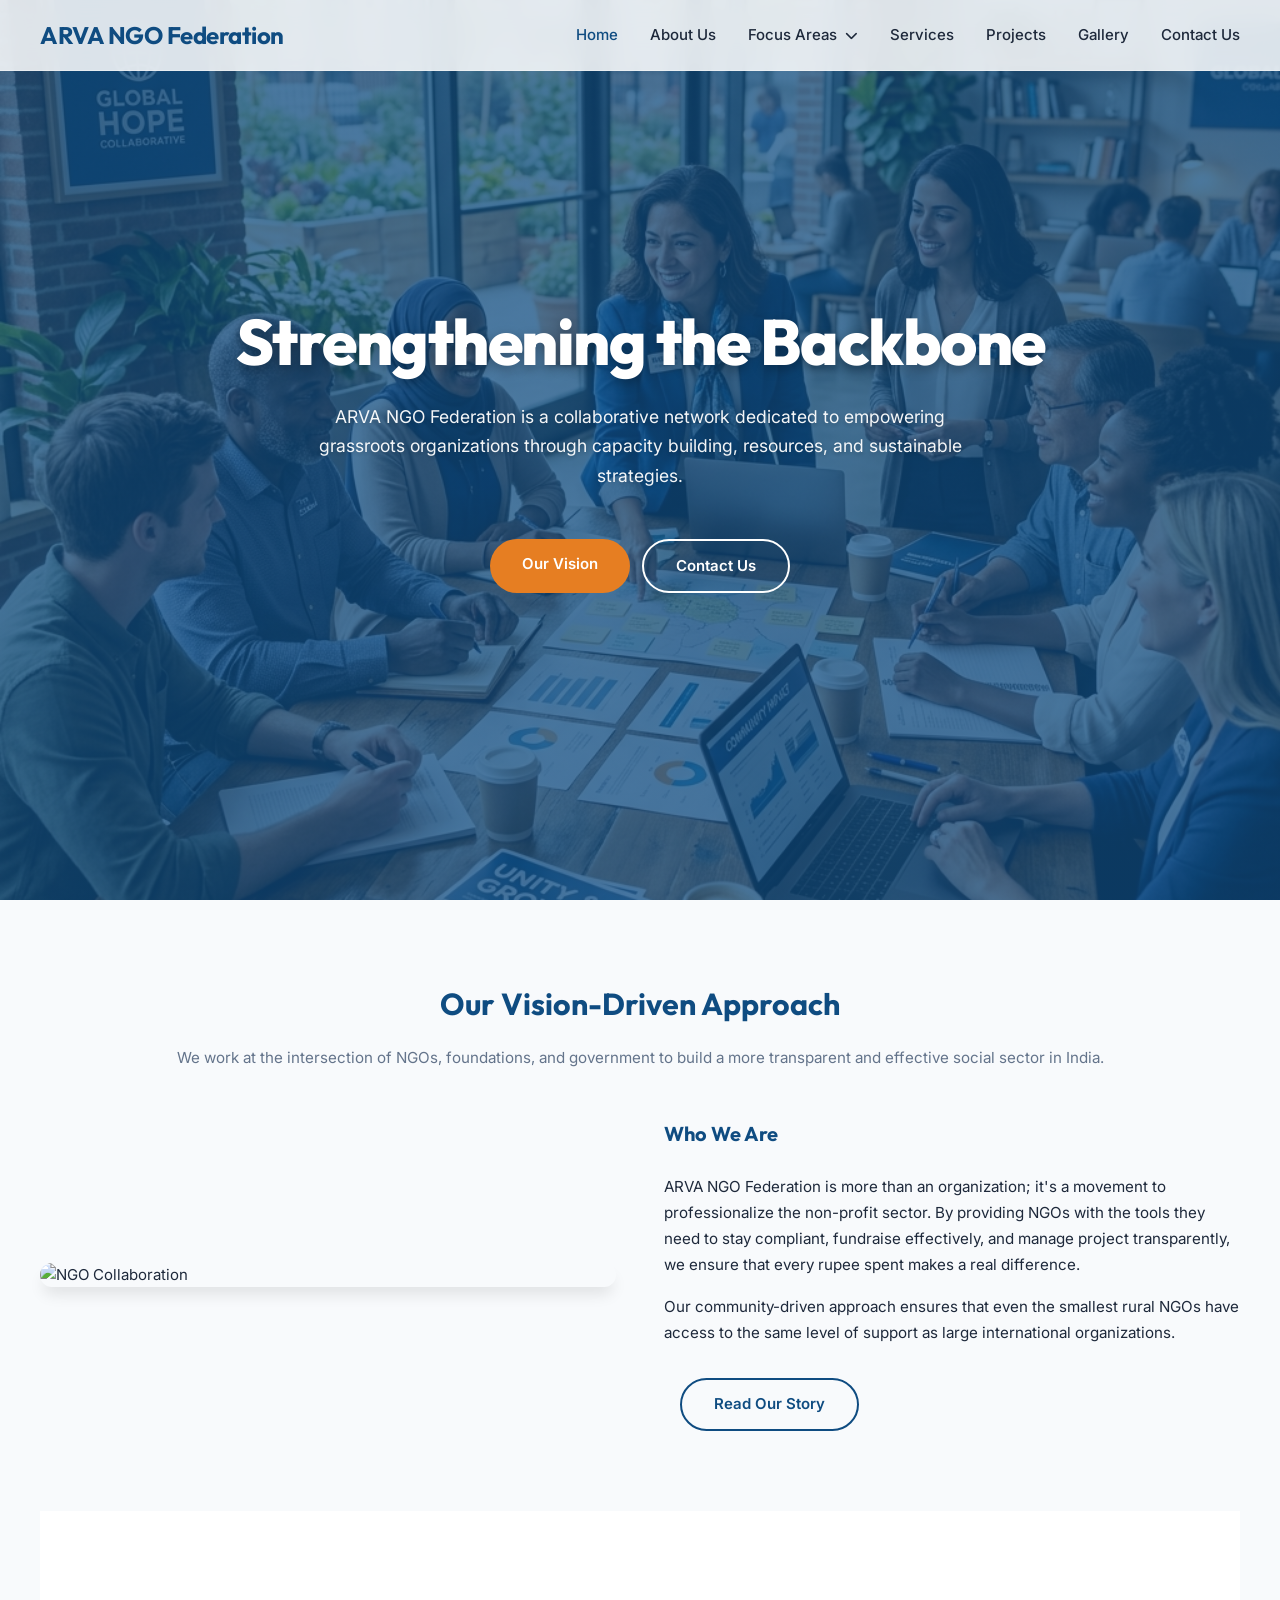
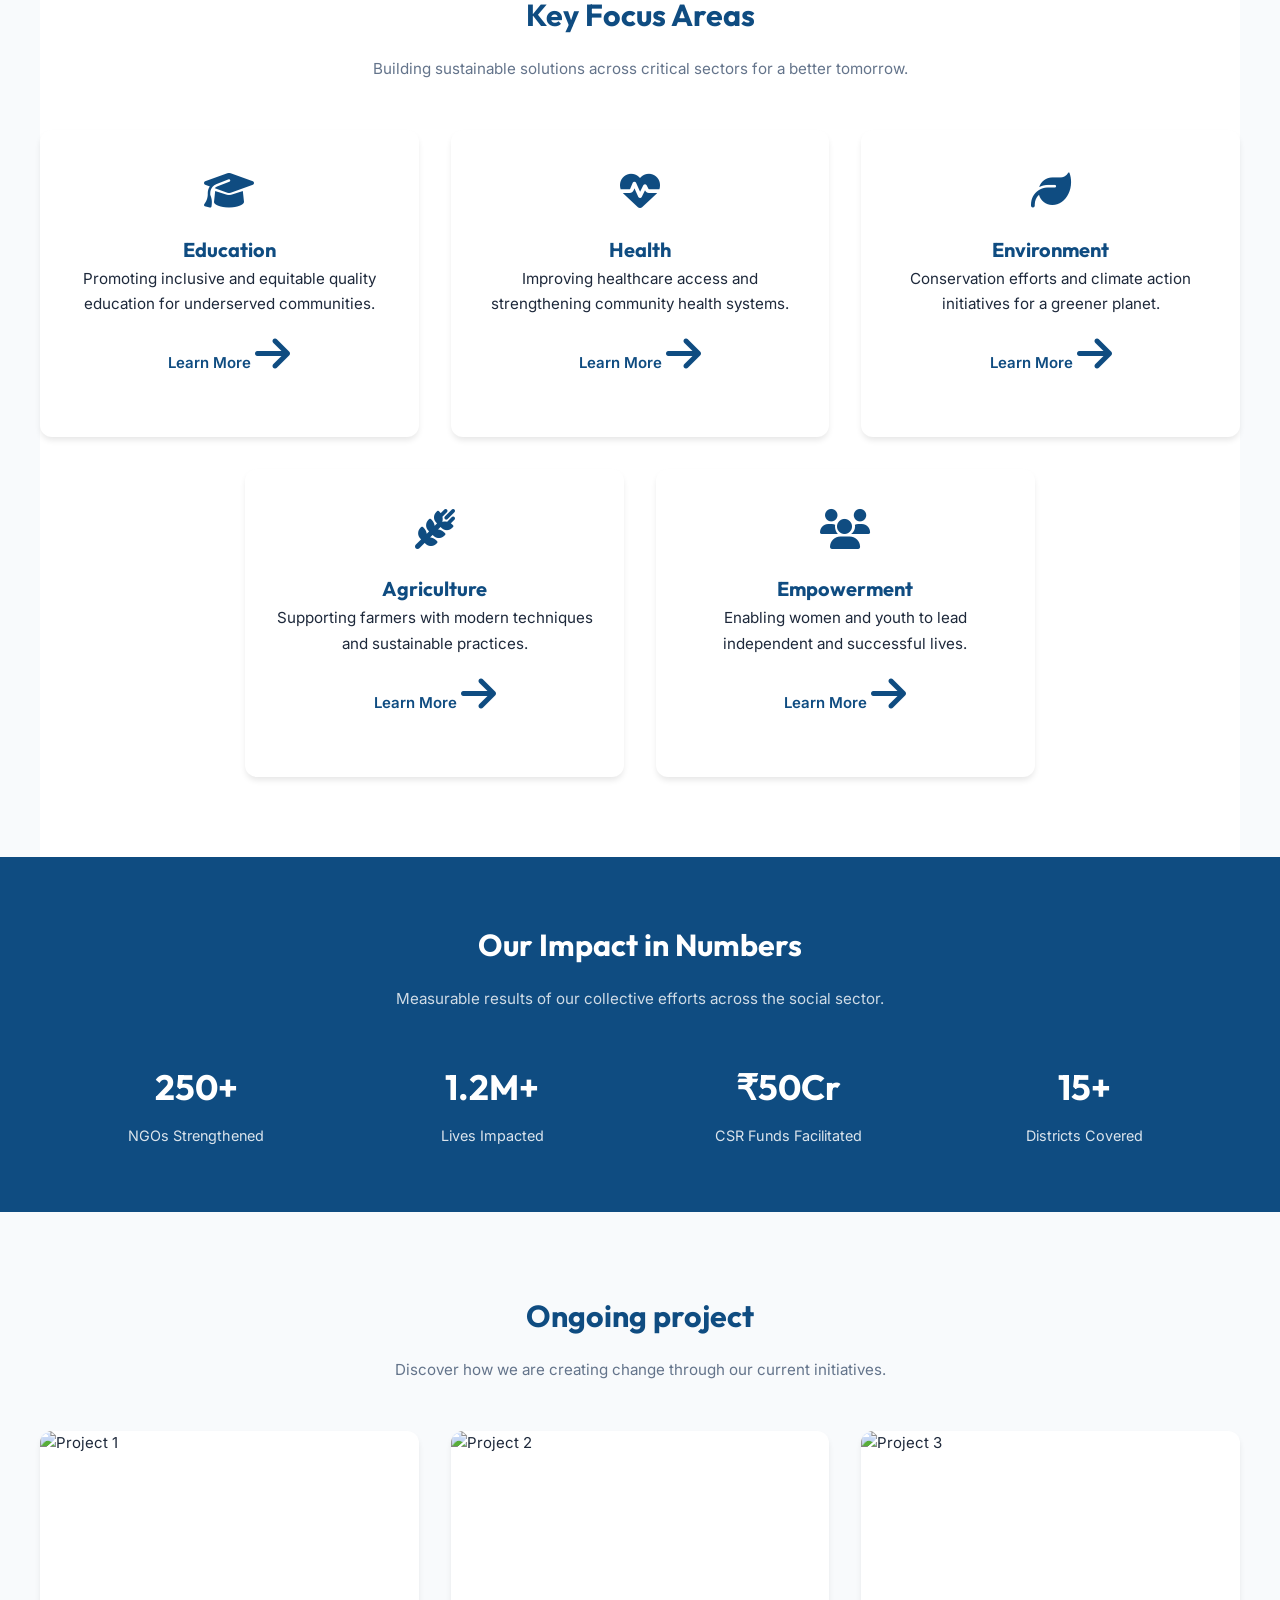
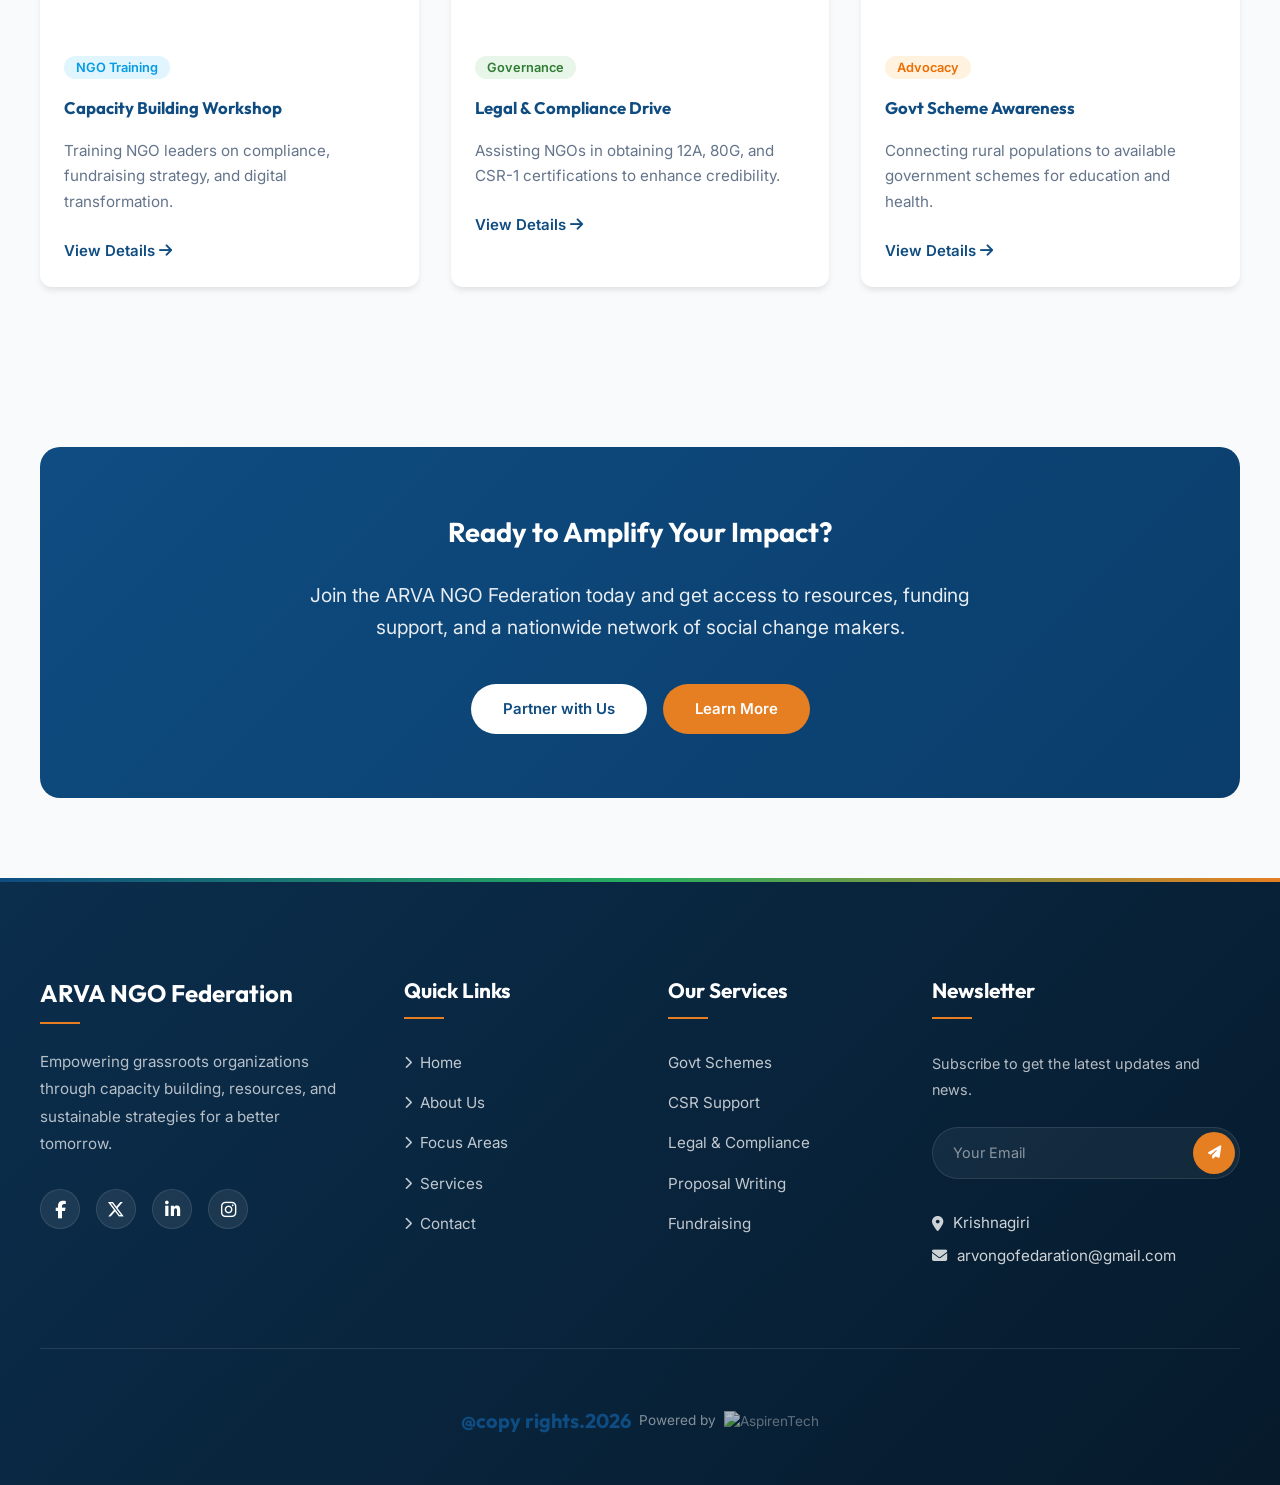
==== index.html @ 7dc0dee4 "changes" ====
<!DOCTYPE html>
<html lang="en">

<head>
    <meta charset="UTF-8">
    <meta name="viewport" content="width=device-width, initial-scale=1.0">
    <title>ARVA NGO Federation | Empowering Social Impact</title>
    <meta name="description"
        content="ARVA NGO Federation works with NGOs, governments, and foundations to build capacity and drive sustainable social impact in Education, Health, and more.">

    <!-- Google Fonts -->
    <link rel="stylesheet" href="style.css">

    <!-- Font Awesome -->
    <link rel="stylesheet" href="https://cdnjs.cloudflare.com/ajax/libs/font-awesome/6.4.0/css/all.min.css">

    <!-- Animate On Scroll (Internal Library Replacement) -->
    <style>
        .reveal {
            opacity: 0;
            transform: translateY(30px);
            transition: opacity 0.8s ease-out, transform 0.8s ease-out;
        }

        .reveal.fade-in-visible {
            opacity: 1;
            transform: translateY(0);
        }
    </style>
</head>

<body>

    <!-- Header Navigation -->
    <header>
        <div class="nav-container container">
            <div class="logo">
                <a href="index.html">
                    <h1>ARVA NGO<span> Federation</span></h1>
                </a>
            </div>

            <div class="menu-toggle">
                <i class="fa-solid fa-bars"></i>
            </div>

            <nav class="nav-links">
                <div class="nav-item active"><a href="index.html">Home</a></div>
                <div class="nav-item"><a href="about.html">About Us</a></div>
                <div class="nav-item dropdown">
                    <a href="#">Focus Areas <i class="fa-solid fa-chevron-down"></i></a>
                    <ul class="dropdown-menu">
                        <li><a href="education.html">Education</a></li>
                        <li><a href="health.html">Health</a></li>
                        <li><a href="environment.html">Environment</a></li>
                        <li><a href="agriculture.html">Agriculture</a></li>
                        <li><a href="empowerment.html">Women & Youth Empowerment</a></li>
                    </ul>
                </div>
                <div class="nav-item"><a href="services.html">Services</a></div>
                <div class="nav-item"><a href="project.html">Projects</a></div>
                <div class="nav-item"><a href="gallery.html">Gallery</a></div>
                <div class="nav-item"><a href="contact.html">Contact Us</a></div>
            </nav>
        </div>
    </header>

    <!-- Hero Section -->
    <section class="hero">
        <div class="hero-content">
            <h1>Strengthening the Backbone </h1>
            <p>ARVA NGO Federation is a collaborative network dedicated to empowering grassroots organizations through
                capacity building, resources, and sustainable strategies.</p>
            <div style="margin-top: 2rem; display: flex; flex-wrap: wrap; justify-content: center; gap: 0.75rem;">
                <a href="about.html" class="btn btn-primary">Our Vision</a>
                <a href="contact.html" class="btn btn-outline" style="margin-left:0;">Contact Us</a>
            </div>
        </div>
    </section>

    <!-- About Intro Section -->
    <section class="section container">
        <div class="reveal">
            <div class="section-title">
                <h2>Our Vision-Driven Approach</h2>
                <p>We work at the intersection of NGOs, foundations, and government to build a more transparent and
                    effective social sector in India.</p>
            </div>
        </div>

        <div class="about-flex-row" style="display: flex; gap: 3rem; align-items: center; flex-wrap: wrap;">
            <div style="flex: 1; min-width: 300px;" class="reveal">
                <img src="https://images.unsplash.com/photo-1497215728101-856f4ea42174?q=80&w=2070&auto=format&fit=crop"
                    alt="NGO Collaboration" style="border-radius: 12px; box-shadow: var(--shadow-md);">
            </div>
            <div style="flex: 1; min-width: 300px;" class="reveal">
                <h3 style="margin-bottom: 1.5rem;">Who We Are</h3>
                <p style="margin-bottom: 1rem;">ARVA NGO Federation is more than an organization; it's a movement to
                    professionalize the non-profit sector. By providing NGOs with the tools they need to stay compliant,
                    fundraise effectively, and manage project transparently, we ensure that every rupee spent makes a
                    real difference.</p>
                <p>Our community-driven approach ensures that even the smallest rural NGOs have access to the same level
                    of support as large international organizations.</p>
                <div style="margin-top: 2rem;">
                    <a href="about.html" class="btn btn-outline"
                        style="color: var(--primary); border-color: var(--primary);">Read Our Story</a>
                </div>
            </div>
        </div>
    </section>

    <!-- Focus Areas Section -->
    <section class="section container" style="background-color: var(--bg-white);">
        <div class="reveal">
            <div class="section-title">
                <h2>Key Focus Areas</h2>
                <p>Building sustainable solutions across critical sectors for a better tomorrow.</p>
            </div>
        </div>

        <div class="focus-grid">
            <div class="focus-card reveal">
                <i class="fa-solid fa-graduation-cap"></i>
                <h3>Education</h3>
                <p>Promoting inclusive and equitable quality education for underserved communities.</p>
                <a href="education.html"
                    style="color: var(--primary); font-weight: 600; margin-top: 1rem; display: inline-block;">Learn More
                    <i class="fa-solid fa-arrow-right"></i></a>
            </div>

            <div class="focus-card reveal">
                <i class="fa-solid fa-heart-pulse"></i>
                <h3>Health</h3>
                <p>Improving healthcare access and strengthening community health systems.</p>
                <a href="health.html"
                    style="color: var(--primary); font-weight: 600; margin-top: 1rem; display: inline-block;">Learn More
                    <i class="fa-solid fa-arrow-right"></i></a>
            </div>

            <div class="focus-card reveal">
                <i class="fa-solid fa-leaf"></i>
                <h3>Environment</h3>
                <p>Conservation efforts and climate action initiatives for a greener planet.</p>
                <a href="environment.html"
                    style="color: var(--primary); font-weight: 600; margin-top: 1rem; display: inline-block;">Learn More
                    <i class="fa-solid fa-arrow-right"></i></a>
            </div>

            <div class="focus-card reveal">
                <i class="fa-solid fa-wheat-awn"></i>
                <h3>Agriculture</h3>
                <p>Supporting farmers with modern techniques and sustainable practices.</p>
                <a href="agriculture.html"
                    style="color: var(--primary); font-weight: 600; margin-top: 1rem; display: inline-block;">Learn More
                    <i class="fa-solid fa-arrow-right"></i></a>
            </div>

            <div class="focus-card reveal">
                <i class="fa-solid fa-users"></i>
                <h3>Empowerment</h3>
                <p>Enabling women and youth to lead independent and successful lives.</p>
                <a href="empowerment.html"
                    style="color: var(--primary); font-weight: 600; margin-top: 1rem; display: inline-block;">Learn More
                    <i class="fa-solid fa-arrow-right"></i></a>
            </div>
        </div>
    </section>

    <!-- Impact Highlights Section -->
    <section class="impact-bg reveal">
        <div class="section-title">
            <h2 style="color: white;">Our Impact in Numbers</h2>
            <p style="color: rgba(255,255,255,0.8);">Measurable results of our collective efforts across the social
                sector.</p>
        </div>
        <div class="impact-container container">
            <div class="impact-item">
                <h3 id="count-ngos">250+</h3>
                <p>NGOs Strengthened</p>
            </div>
            <div class="impact-item">
                <h3 id="count-lives">1.2M+</h3>
                <p>Lives Impacted</p>
            </div>
            <div class="impact-item">
                <h3 id="count-funds">₹50Cr</h3>
                <p>CSR Funds Facilitated</p>
            </div>
            <div class="impact-item">
                <h3 id="count-districts">15+</h3>
                <p>Districts Covered</p>
            </div>
        </div>
    </section>

    <!-- Ongoing project Teaser -->
    <section class="section container">
        <div class="reveal">
            <div class="section-title">
                <h2>Ongoing project</h2>
                <p>Discover how we are creating change through our current initiatives.</p>
            </div>
        </div>

        <div style="display: grid; grid-template-columns: repeat(auto-fit, minmax(300px, 1fr)); gap: 2rem;">
            <div class="reveal"
                style="background: var(--bg-white); border-radius: 12px; overflow: hidden; box-shadow: var(--shadow-sm);">
                <img src="https://images.unsplash.com/photo-1542810634-71277d95dcbb?q=80&w=2070&auto=format&fit=crop"
                    alt="Project 1" style="height: 200px; width: 100%; object-fit: cover;">
                <div style="padding: 1.5rem;">
                    <span
                        style="background: #e1f5fe; color: #039be5; padding: 0.25rem 0.75rem; border-radius: 50px; font-size: 0.8rem; font-weight: 600;">NGO
                        Training</span>
                    <h4 style="margin: 1rem 0;">Capacity Building Workshop</h4>
                    <p style="font-size: 0.95rem; color: var(--text-muted); margin-bottom: 1.5rem;">Training NGO leaders
                        on compliance, fundraising strategy, and digital transformation.</p>
                    <a href="project.html#ongoing" style="color: var(--primary); font-weight: 600;">View Details <i
                            class="fa-solid fa-arrow-right"></i></a>
                </div>
            </div>

            <div class="reveal"
                style="background: var(--bg-white); border-radius: 12px; overflow: hidden; box-shadow: var(--shadow-sm);">
                <img src="https://images.unsplash.com/photo-1531206715517-5c0ba140b2b8?q=80&w=2070&auto=format&fit=crop"
                    alt="Project 2" style="height: 200px; width: 100%; object-fit: cover;">
                <div style="padding: 1.5rem;">
                    <span
                        style="background: #e8f5e9; color: #2e7d32; padding: 0.25rem 0.75rem; border-radius: 50px; font-size: 0.8rem; font-weight: 600;">Governance</span>
                    <h4 style="margin: 1rem 0;">Legal & Compliance Drive</h4>
                    <p style="font-size: 0.95rem; color: var(--text-muted); margin-bottom: 1.5rem;">Assisting NGOs in
                        obtaining 12A, 80G, and CSR-1 certifications to enhance credibility.</p>
                    <a href="project.html#ongoing" style="color: var(--primary); font-weight: 600;">View Details <i
                            class="fa-solid fa-arrow-right"></i></a>
                </div>
            </div>

            <div class="reveal"
                style="background: var(--bg-white); border-radius: 12px; overflow: hidden; box-shadow: var(--shadow-sm);">
                <img src="https://images.unsplash.com/photo-1593113598332-cd288d649433?q=80&w=2070&auto=format&fit=crop"
                    alt="Project 3" style="height: 200px; width: 100%; object-fit: cover;">
                <div style="padding: 1.5rem;">
                    <span
                        style="background: #fff3e0; color: #ef6c00; padding: 0.25rem 0.75rem; border-radius: 50px; font-size: 0.8rem; font-weight: 600;">Advocacy</span>
                    <h4 style="margin: 1rem 0;">Govt Scheme Awareness</h4>
                    <p style="font-size: 0.95rem; color: var(--text-muted); margin-bottom: 1.5rem;">Connecting rural
                        populations to available government schemes for education and health.</p>
                    <a href="project.html#ongoing" style="color: var(--primary); font-weight: 600;">View Details <i
                            class="fa-solid fa-arrow-right"></i></a>
                </div>
            </div>
        </div>
    </section>

    <!-- Call to Action Section -->
    <section class="section container" style="text-align: center;">
        <div class="reveal"
            style="background: linear-gradient(135deg, var(--primary), #0a3d6b); padding: 4rem 2rem; border-radius: 20px; color: white;">
            <h2 style="color: white; margin-bottom: 1.5rem;">Ready to Amplify Your Impact?</h2>
            <p style="font-size: 1.2rem; max-width: 700px; margin: 0 auto 2.5rem; opacity: 0.9;">Join the ARVA NGO
                Federation today and get access to resources, funding support, and a nationwide network of social change
                makers.</p>
            <div class="cta-btn-row" style="display: flex; gap: 1rem; justify-content: center; flex-wrap: wrap;">
                <a href="contact.html" class="btn btn-primary" style="background: white; color: var(--primary);">Partner
                    with Us</a>
                <a href="about.html" class="btn btn-primary">Learn More</a>
            </div>
        </div>
    </section>

    <!-- Footer -->
    <footer>
        <div class="footer-container">
            <div class="footer-col">
                <h4 style="color: white; font-size: 1.5rem; margin-bottom: 1.5rem;">ARVA NGO<span> Federation</span>
                </h4>
                <p>Empowering grassroots organizations through capacity building, resources, and sustainable strategies
                    for a better tomorrow.</p>
                <div class="social-links">
                    <a href="#" class="social-link"><i class="fa-brands fa-facebook-f"></i></a>
                    <a href="#" class="social-link"><i class="fa-brands fa-x-twitter"></i></a>
                    <a href="#" class="social-link"><i class="fa-brands fa-linkedin-in"></i></a>
                    <a href="#" class="social-link"><i class="fa-brands fa-instagram"></i></a>
                </div>
            </div>

            <div class="footer-col">
                <h4>Quick Links</h4>
                <ul>
                    <li><a href="index.html"><i class="fa-solid fa-chevron-right" style="font-size: 0.8rem;"></i>
                            Home</a></li>
                    <li><a href="about.html"><i class="fa-solid fa-chevron-right" style="font-size: 0.8rem;"></i> About
                            Us</a></li>
                    <li><a href="focus-areas.html"><i class="fa-solid fa-chevron-right" style="font-size: 0.8rem;"></i>
                            Focus Areas</a></li>
                    <li><a href="services.html"><i class="fa-solid fa-chevron-right" style="font-size: 0.8rem;"></i>
                            Services</a></li>
                    <li><a href="contact.html"><i class="fa-solid fa-chevron-right" style="font-size: 0.8rem;"></i>
                            Contact</a></li>
                </ul>
            </div>

            <div class="footer-col">
                <h4>Our Services</h4>
                <ul>
                    <li><a href="services.html#schemes">Govt Schemes</a></li>
                    <li><a href="services.html#csr">CSR Support</a></li>
                    <li><a href="services.html#legal">Legal & Compliance</a></li>
                    <li><a href="services.html#proposals">Proposal Writing</a></li>
                    <li><a href="services.html#funding">Fundraising</a></li>
                </ul>
            </div>

            <div class="footer-col" id="footer-contact">
                <h4>Newsletter</h4>
                <p style="font-size: 0.9rem; margin-bottom: 1rem;">Subscribe to get the latest updates and news.</p>
                <form class="newsletter-form">
                    <div class="newsletter-input-group">
                        <input type="email" placeholder="Your Email" required>
                        <button type="submit"><i class="fa-solid fa-paper-plane"></i></button>
                    </div>
                </form>
                <div style="margin-top: 2rem;">
                    <ul style="opacity: 0.8;">
                        <li style="display: flex; align-items: center; gap: 10px; margin-bottom: 0.5rem;"><i
                                class="fa-solid fa-location-dot"></i> Krishnagiri</li>
                        <li style="display: flex; align-items: center; gap: 10px;"><i class="fa-solid fa-envelope"></i>
                            arvongofedaration@gmail.com</li>
                    </ul>
                </div>
            </div>
        </div>

        <div class="developer-logo">
            <h3>@copy rights.2026</h3>
            Powered by
            <a href="https://aspirentech.com" target="_blank">
                <img src="https://aspirentech.com/assets/aspirentech-logo-new-B7I5o4Z6.png" alt="AspirenTech"
                    height="20">
            </a>
        </div>
    </footer>

    <!-- Scripts -->
    <script src="main.js"></script>
</body>

</html>
---- style.css ----
@import url('https://fonts.googleapis.com/css2?family=Inter:wght@300;400;500;600;700&family=Outfit:wght@400;500;600;700&display=swap');

:root {
    --primary: #0f4c81;
    --primary-light: #1e6091;
    --secondary: #27ae60;
    --accent: #e67e22;
    --bg-light: #f8fafc;
    --bg-white: #ffffff;
    --text-main: #1e293b;
    --text-muted: #64748b;
    --glass-bg: rgba(255, 255, 255, 0.85);
    --glass-border: rgba(255, 255, 255, 0.3);
    --shadow-sm: 0 4px 6px -1px rgb(0 0 0 / 0.1);
    --shadow-md: 0 10px 15px -3px rgb(0 0 0 / 0.1);
    --transition: all 0.3s cubic-bezier(0.4, 0, 0.2, 1);
}

/* ==============================
   RESET & BASE
   ============================== */
* {
    margin: 0;
    padding: 0;
    box-sizing: border-box;
}

body {
    font-family: 'Inter', sans-serif;
    font-size: 15px;
    background-color: var(--bg-light);
    color: var(--text-main);
    line-height: 1.6;
    overflow-x: hidden;
}

h1, h2, h3, h4 {
    font-family: 'Outfit', sans-serif;
    font-weight: 700;
    color: var(--primary);
}

h1 { font-size: 2.2rem; }
h2 { font-size: 1.7rem; }
h3 { font-size: 1.25rem; }
h4 { font-size: 1.05rem; }

p {
    font-size: 0.95rem;
    line-height: 1.7;
}

a {
    text-decoration: none;
    color: inherit;
    transition: var(--transition);
}

ul {
    list-style: none;
}

img {
    max-width: 100%;
    display: block;
}

/* ==============================
   GLOBAL CONTAINER
   ============================== */
.container {
    max-width: 1200px;
    margin: 0 auto;
    padding: 0 2rem;
}

/* ==============================
   HEADER / NAVIGATION
   ============================== */
header {
    position: fixed;
    top: 0;
    width: 100%;
    z-index: 1000;
    background: var(--glass-bg);
    backdrop-filter: blur(12px);
    border-bottom: 1px solid var(--glass-border);
    transition: var(--transition);
}

header.scrolled {
    padding: 0.25rem 0;
    box-shadow: var(--shadow-md);
}

.nav-container {
    display: flex;
    justify-content: space-between;
    align-items: center;
    padding: 1rem 0;
}

.logo h1 {
    font-size: 1.5rem;
    color: var(--primary);
    letter-spacing: -0.5px;
    white-space: nowrap;
}

.nav-links {
    display: flex;
    gap: 2rem;
}

.nav-item {
    position: relative;
    font-weight: 500;
}

.nav-item > a {
    padding: 0.5rem 0;
    color: var(--text-main);
}

.nav-item > a:hover,
.nav-item.active > a {
    color: var(--primary);
}

/* Dropdown Styles */
.dropdown-menu {
    position: absolute;
    top: 100%;
    left: 0;
    background: var(--bg-white);
    min-width: 220px;
    box-shadow: var(--shadow-md);
    border-radius: 8px;
    padding: 0.75rem 0;
    opacity: 0;
    visibility: hidden;
    transform: translateY(10px);
    transition: var(--transition);
    z-index: 100;
    border-top: 3px solid var(--secondary);
}

.nav-item.dropdown:hover .dropdown-menu {
    opacity: 1;
    visibility: visible;
    transform: translateY(0);
}

.dropdown-menu li a {
    display: block;
    padding: 0.6rem 1.5rem;
    font-size: 0.95rem;
    color: var(--text-main);
    transition: var(--transition);
}

.dropdown-menu li a:hover {
    background: #f0f7ff;
    color: var(--primary);
    padding-left: 1.75rem;
}

.nav-item > a i {
    font-size: 0.8rem;
    margin-left: 4px;
    transition: transform 0.3s ease;
}

.nav-item.dropdown:hover > a i {
    transform: rotate(180deg);
}

@media (max-width: 768px) {
    .dropdown-menu {
        position: static;
        box-shadow: none;
        opacity: 1;
        visibility: visible;
        transform: none;
        width: 100%;
        padding: 0;
        border: none;
        display: none;
        background: #f8fafc;
    }

    .nav-item.dropdown.active .dropdown-menu {
        display: block;
    }

    .dropdown-menu li a {
        padding: 0.75rem 2.5rem;
        border-bottom: 1px solid #f1f5f9;
    }
}

/* Hamburger */
.menu-toggle {
    display: none;
    font-size: 1.5rem;
    cursor: pointer;
    color: var(--primary);
    padding: 0.25rem 0.5rem;
    border-radius: 6px;
    transition: var(--transition);
    z-index: 1001;
}

.menu-toggle:hover {
    background: rgba(15, 76, 129, 0.1);
}

/* ==============================
   HERO - HOME
   ============================== */
.hero {
    height: 100vh;
    display: flex;
    align-items: center;
    justify-content: center;
    background: linear-gradient(rgba(15, 76, 129, 0.75), rgba(15, 76, 129, 0.75)), url('hero-bg.png');
    background-size: cover;
    background-position: center;
    background-attachment: fixed;
    color: white;
    text-align: center;
    padding: 0 2rem;
    position: relative;
    overflow: hidden;
}

.hero-content {
    max-width: 900px;
    z-index: 2;
    animation: fadeInUp 1.2s ease-out;
}

.hero-content h1 {
    font-size: 4rem;
    color: #ffffff;
    margin-bottom: 1.5rem;
    line-height: 1.1;
    text-shadow: 0 4px 12px rgba(0, 0, 0, 0.3);
    font-weight: 800;
    letter-spacing: -1.5px;
}

.hero-content p {
    font-size: 1.1rem;
    margin-bottom: 3rem;
    max-width: 700px;
    margin-left: auto;
    margin-right: auto;
    opacity: 0.95;
    text-shadow: 0 2px 4px rgba(0, 0, 0, 0.2);
}

/* Sub-page Hero Banners */
.about-hero h1,
.services-hero h1,
.gallery-hero h1,
.project-hero h1,
.focus-hero h1,
.contact-hero h1 {
    font-size: 2.5rem;
    color: white;
    text-shadow: 0 4px 10px rgba(0, 0, 0, 0.3);
}

@keyframes fadeInUp {
    from {
        opacity: 0;
        transform: translateY(30px);
    }
    to {
        opacity: 1;
        transform: translateY(0);
    }
}

/* ==============================
   BUTTONS
   ============================== */
.btn {
    display: inline-block;
    padding: 0.8rem 2rem;
    border-radius: 50px;
    font-weight: 600;
    cursor: pointer;
    transition: var(--transition);
}

.btn-primary {
    background: var(--accent);
    color: white;
}

.btn-primary:hover {
    background: #d35400;
    transform: translateY(-2px);
}

.btn-outline {
    border: 2px solid white;
    color: white;
    margin-left: 1rem;
}

.btn-outline:hover {
    background: white;
    color: var(--primary);
}

/* ==============================
   SECTION WRAPPER
   ============================== */
.section {
    padding: 5rem 0;
}

/* ==============================
   SECTION TITLE
   ============================== */
.section-title {
    text-align: center;
    margin-bottom: 3rem;
}

.section-title h2 {
    font-size: 1.9rem;
    margin-bottom: 1rem;
}

.section-title p {
    color: var(--text-muted);
    font-size: 0.95rem;
}

/* ==============================
   SERVICE CARDS (index.html)
   ============================== */
.service-card {
    background: white;
    padding: 0;
    border-radius: 15px;
    overflow: hidden;
    transition: var(--transition);
    box-shadow: var(--shadow-sm);
    display: flex;
    flex-direction: column;
}

.service-card-img {
    width: 100%;
    height: 200px;
    overflow: hidden;
}

.service-card-img img {
    width: 100%;
    height: 100%;
    object-fit: cover;
    transition: transform 0.5s ease;
}

.service-card:hover .service-card-img img {
    transform: scale(1.1);
}

.service-card-content {
    padding: 2.5rem 1.5rem;
    text-align: center;
}

.service-card:hover {
    transform: translateY(-10px);
    box-shadow: var(--shadow-md);
    border-bottom: 5px solid var(--secondary);
}

.service-card-content h3 {
    margin-bottom: 1rem;
    color: var(--primary);
    font-size: 1.1rem;
}

.service-card-content p {
    color: var(--text-muted);
    font-size: 0.95rem;
}

/* ==============================
   FOCUS AREA GRID (index.html)
   ============================== */
.focus-grid {
    display: grid;
    grid-template-columns: repeat(6, 1fr);
    gap: 2rem;
}

.focus-card {
    grid-column: span 2;
    background: var(--bg-white);
    padding: 2.5rem 1.5rem;
    border-radius: 12px;
    text-align: center;
    box-shadow: var(--shadow-sm);
    transition: var(--transition);
}

.focus-card:nth-child(4) {
    grid-column: 2 / 4;
}

.focus-card:nth-child(5) {
    grid-column: 4 / 6;
}

.focus-card:hover {
    transform: translateY(-10px);
    box-shadow: var(--shadow-md);
    border-bottom: 4px solid var(--secondary);
}

.focus-card i {
    font-size: 2.5rem;
    color: var(--primary);
    margin-bottom: 1.5rem;
}

/* ==============================
   IMPACT HIGHLIGHTS
   ============================== */
.impact-bg {
    background: var(--primary);
    color: white;
    padding: 4rem 0;
}

.impact-container {
    display: grid;
    grid-template-columns: repeat(auto-fit, minmax(200px, 1fr));
    text-align: center;
    gap: 3rem;
}

.impact-item h3 {
    font-size: 2.2rem;
    color: white;
    margin-bottom: 0.5rem;
}

.impact-item p {
    color: rgba(255, 255, 255, 0.85);
    font-size: 0.9rem;
}

/* ==============================
   APPROACH / METHODOLOGY
   ============================== */
.approach-grid {
    display: grid;
    grid-template-columns: repeat(auto-fit, minmax(250px, 1fr));
    gap: 2rem;
    margin-top: 3rem;
}

.approach-card {
    background: var(--bg-white);
    padding: 3rem 2rem;
    border-radius: 12px;
    position: relative;
    box-shadow: var(--shadow-sm);
    transition: var(--transition);
    border-top: 4px solid #e2e8f0;
}

.approach-card:hover {
    transform: translateY(-5px);
    box-shadow: var(--shadow-md);
    border-top-color: var(--secondary);
}

.approach-number {
    position: absolute;
    top: -20px;
    left: 2rem;
    background: var(--primary);
    color: white;
    width: 40px;
    height: 40px;
    border-radius: 50%;
    display: flex;
    align-items: center;
    justify-content: center;
    font-weight: 700;
    font-size: 1.2rem;
    box-shadow: var(--shadow-sm);
}

.approach-card h3 {
    margin-bottom: 1rem;
    font-size: 1.25rem;
    color: var(--primary);
}

.approach-card p {
    font-size: 0.95rem;
    color: var(--text-muted);
}

/* ==============================
   OBJECTIVES GRID
   ============================== */
.objectives-grid {
    display: grid;
    grid-template-columns: repeat(2, 1fr);
    gap: 2.5rem;
    margin-top: 2rem;
}

.objective-card {
    display: flex;
    gap: 1.5rem;
    align-items: flex-start;
    padding: 1.5rem;
    background: transparent;
    transition: var(--transition);
}

.objective-icon {
    color: var(--secondary);
    font-size: 1.8rem;
    margin-top: 0.2rem;
    flex-shrink: 0;
}

.objective-info h4 {
    margin-bottom: 0.5rem;
    font-size: 1.2rem;
    color: var(--primary);
}

.objective-info p {
    font-size: 0.95rem;
    color: var(--text-muted);
}

/* ==============================
   FOOTER
   ============================== */
footer {
    background: linear-gradient(135deg, #0b2e4d 0%, #061a2b 100%);
    color: white;
    padding: 6rem 2rem 3rem;
    position: relative;
    overflow: hidden;
}

footer::before {
    content: '';
    position: absolute;
    top: 0;
    left: 0;
    width: 100%;
    height: 4px;
    background: linear-gradient(90deg, var(--primary), var(--secondary), var(--accent));
}

.footer-container {
    max-width: 1200px;
    margin: 0 auto;
    display: grid;
    grid-template-columns: 1.5fr 1fr 1fr 1.2fr;
    gap: 4rem;
    border-bottom: 1px solid rgba(255, 255, 255, 0.1);
    padding-bottom: 4rem;
    margin-bottom: 2.5rem;
}

.footer-col h4 {
    color: #ffffff;
    margin-bottom: 2rem;
    font-size: 1.3rem;
    position: relative;
    padding-bottom: 0.75rem;
}

.footer-col h4::after {
    content: '';
    position: absolute;
    bottom: 0;
    left: 0;
    width: 40px;
    height: 2px;
    background: var(--accent);
}

.footer-col p {
    line-height: 1.8;
    margin-bottom: 2rem;
    color: rgba(255, 255, 255, 0.7);
}

.footer-col ul li {
    margin-bottom: 1rem;
    font-size: 0.95rem;
}

.footer-col ul li a {
    color: rgba(255, 255, 255, 0.75);
    transition: var(--transition);
    display: flex;
    align-items: center;
    gap: 8px;
}

.footer-col ul li a:hover {
    color: var(--accent);
    padding-left: 8px;
}

/* Social Icons */
.social-links {
    display: flex;
    gap: 1rem;
    margin-top: 1.5rem;
}

.social-link {
    width: 40px;
    height: 40px;
    border-radius: 50%;
    background: rgba(255, 255, 255, 0.08);
    display: flex;
    align-items: center;
    justify-content: center;
    color: white;
    font-size: 1.1rem;
    transition: var(--transition);
    border: 1px solid rgba(255, 255, 255, 0.1);
}

.social-link:hover {
    background: var(--accent);
    color: white;
    transform: translateY(-5px);
    box-shadow: 0 5px 15px rgba(230, 126, 34, 0.3);
    border-color: var(--accent);
}

/* Newsletter */
.newsletter-form {
    margin-top: 1.5rem;
    position: relative;
}

.newsletter-input-group {
    display: flex;
    background: rgba(255, 255, 255, 0.05);
    border: 1px solid rgba(255, 255, 255, 0.1);
    border-radius: 50px;
    padding: 4px;
    transition: var(--transition);
}

.newsletter-input-group:focus-within {
    border-color: var(--accent);
    box-shadow: 0 0 0 3px rgba(230, 126, 34, 0.1);
}

.newsletter-input-group input {
    flex: 1;
    background: transparent;
    border: none;
    padding: 0.8rem 1rem;
    color: white;
    outline: none;
    font-family: inherit;
    font-size: 0.9rem;
    min-width: 0;
}

.newsletter-input-group input::placeholder {
    color: rgba(255, 255, 255, 0.5);
}

.newsletter-input-group button {
    background: var(--accent);
    border: none;
    width: 42px;
    height: 42px;
    border-radius: 50%;
    color: white;
    cursor: pointer;
    transition: var(--transition);
    display: flex;
    align-items: center;
    justify-content: center;
    flex-shrink: 0;
}

.newsletter-input-group button:hover {
    background: #d35400;
    transform: scale(1.05);
}

/* Footer Bottom */
.footer-bottom {
    display: flex;
    justify-content: space-between;
    align-items: center;
    flex-wrap: wrap;
    gap: 1rem;
    font-size: 0.9rem;
    color: rgba(255, 255, 255, 0.6);
    max-width: 1200px;
    margin: 0 auto;
}

/* Developer Logo */
.developer-logo {
    display: flex;
    align-items: center;
    gap: 8px;
    font-size: 0.85rem;
    color: rgba(255, 255, 255, 0.5);
    padding-top: 1rem;
    justify-content: center;
}

.developer-logo a {
    display: flex;
    align-items: center;
}

.developer-logo img {
    opacity: 0.7;
    transition: var(--transition);
}

.developer-logo img:hover {
    opacity: 1;
}

/* =====================================================================
   RESPONSIVE BREAKPOINTS
   ===================================================================== */

/* ── 1024px : Tablet Landscape ── */
@media (max-width: 1024px) {
    .logo h1 {
        font-size: 1.25rem;
    }

    .nav-links {
        gap: 1.25rem;
    }

    .hero-content h1 {
        font-size: 3rem;
    }

    .section-title h2 {
        font-size: 1.7rem;
    }

    .focus-grid {
        grid-template-columns: repeat(4, 1fr);
    }

    .focus-card {
        grid-column: span 2;
    }

    .focus-card:nth-child(4) {
        grid-column: span 2;
    }

    .focus-card:nth-child(5) {
        grid-column: 2 / 4;
    }

    .footer-container {
        grid-template-columns: 1fr 1fr;
        gap: 3rem;
    }
}

/* ── 768px : Tablet Portrait / Mobile Landscape ── */
@media (max-width: 768px) {

    /* Container */
    .container {
        padding: 0 1.25rem;
    }

    /* Navigation */
    .nav-container {
        padding: 0.75rem 0;
        position: relative;
    }

    .logo h1 {
        font-size: 1.15rem;
    }

    .menu-toggle {
        display: block;
    }

    .nav-links {
        display: none;
        flex-direction: column;
        gap: 0;
        position: absolute;
        top: calc(100% + 1px);
        left: 0;
        width: 100%;
        background: #ffffff;
        box-shadow: 0 8px 24px rgba(0,0,0,0.12);
        border-top: 2px solid var(--secondary);
        z-index: 999;
        padding: 0.5rem 0 1rem;
        animation: slideDown 0.25s ease;
    }

    @keyframes slideDown {
        from { opacity: 0; transform: translateY(-8px); }
        to   { opacity: 1; transform: translateY(0); }
    }

    .nav-links.active {
        display: flex;
    }

    .nav-item {
        width: 100%;
    }

    .nav-item > a {
        display: block;
        padding: 0.85rem 1.5rem;
        font-size: 1rem;
        border-bottom: 1px solid #f1f5f9;
        color: var(--text-main);
    }

    .nav-item > a:hover,
    .nav-item.active > a {
        color: var(--primary);
        background: #f0f7ff;
        padding-left: 2rem;
    }

    /* Hero */
    .hero {
        background-attachment: scroll; /* Fix iOS parallax bug */
        height: 90vh;
        min-height: 500px;
    }

    .hero-content h1 {
        font-size: 2rem;
        letter-spacing: -0.5px;
    }

    .hero-content p {
        font-size: 0.95rem;
        margin-bottom: 2rem;
    }

    /* Sub-page heroes */
    .about-hero h1,
    .services-hero h1,
    .gallery-hero h1,
    .project-hero h1,
    .focus-hero h1,
    .contact-hero h1 {
        font-size: 1.7rem;
    }

    /* Section */
    .section {
        padding: 3.5rem 0;
    }

    /* Section title */
    .section-title h2 {
        font-size: 1.55rem;
    }

    .section-title p {
        font-size: 0.9rem;
    }

    /* Buttons */
    .btn-outline {
        margin-left: 0;
        margin-top: 0.75rem;
    }

    /* Focus grid */
    .focus-grid {
        grid-template-columns: 1fr 1fr;
        gap: 1.25rem;
    }

    .focus-card,
    .focus-card:nth-child(4),
    .focus-card:nth-child(5) {
        grid-column: span 1;
    }

    /* Impact */
    .impact-container {
        grid-template-columns: 1fr 1fr;
        gap: 2rem;
    }

    .impact-item h3 {
        font-size: 1.8rem;
    }

    /* Objectives */
    .objectives-grid {
        grid-template-columns: 1fr;
        gap: 1.5rem;
    }

    /* Approach grid */
    .approach-grid {
        grid-template-columns: 1fr 1fr;
    }

    /* Footer */
    footer {
        padding: 4rem 1.25rem 2rem;
    }

    .footer-container {
        grid-template-columns: 1fr 1fr;
        gap: 2.5rem;
        padding-bottom: 2.5rem;
        margin-bottom: 1.5rem;
    }

    .footer-col h4 {
        font-size: 1.1rem;
        margin-bottom: 1.25rem;
    }

    .footer-bottom {
        flex-direction: column;
        text-align: center;
        gap: 0.5rem;
    }

    /* index.html — About flex row */
    .about-flex-row {
        flex-direction: column;
    }
}

/* ── 576px : Large Phones ── */
@media (max-width: 576px) {

    .container {
        padding: 0 1rem;
    }

    .logo h1 {
        font-size: 1.05rem;
    }

    /* Hero */
    .hero-content h1 {
        font-size: 1.65rem;
        letter-spacing: 0;
    }

    .hero-content p {
        font-size: 0.9rem;
    }

    /* Sub-page heroes */
    .about-hero h1,
    .services-hero h1,
    .gallery-hero h1,
    .project-hero h1,
    .focus-hero h1,
    .contact-hero h1 {
        font-size: 1.4rem;
    }

    /* Section */
    .section {
        padding: 2.5rem 0;
    }

    /* Section title */
    .section-title {
        margin-bottom: 2rem;
    }

    .section-title h2 {
        font-size: 1.35rem;
    }

    /* Focus grid → single column */
    .focus-grid {
        grid-template-columns: 1fr;
        gap: 1rem;
    }

    .focus-card,
    .focus-card:nth-child(4),
    .focus-card:nth-child(5) {
        grid-column: span 1;
    }

    /* Impact → stacked */
    .impact-container {
        grid-template-columns: 1fr 1fr;
        gap: 1.5rem;
    }

    .impact-item h3 {
        font-size: 1.6rem;
    }

    /* Approach → single col */
    .approach-grid {
        grid-template-columns: 1fr;
    }

    /* Footer → single col */
    .footer-container {
        grid-template-columns: 1fr;
        gap: 2rem;
        text-align: center;
    }

    .footer-col h4::after {
        left: 50%;
        transform: translateX(-50%);
    }

    .social-links {
        justify-content: center;
    }

    .footer-col ul li a {
        justify-content: center;
    }

    .newsletter-input-group input {
        padding: 0.7rem 0.75rem;
        font-size: 0.85rem;
    }

    /* Buttons stacked */
    .hero-content div {
        display: flex;
        flex-direction: column;
        align-items: center;
        gap: 0.75rem;
    }

    .btn-outline {
        margin-left: 0;
    }
}

/* ── 480px : Small Phones ── */
@media (max-width: 480px) {

    .logo h1 {
        font-size: 0.95rem;
    }

    .hero-content h1 {
        font-size: 1.65rem;
    }

    .about-hero h1,
    .services-hero h1,
    .gallery-hero h1,
    .project-hero h1,
    .focus-hero h1,
    .contact-hero h1 {
        font-size: 1.25rem;
    }

    .impact-container {
        grid-template-columns: 1fr;
        gap: 1.75rem;
    }

    .impact-item h3 {
        font-size: 1.8rem;
    }

    footer {
        padding: 3rem 1rem 1.5rem;
    }
}


/* =====================================================================
   PAGE-SPECIFIC RESPONSIVE STYLES
   ===================================================================== */

/* ── focus-areas.html ── */
/* focus-row is already flex-wrap:wrap with min-width:300px in page <style> */
@media (max-width: 768px) {
    /* focus-content heading */
    .focus-content h2 {
        font-size: 1.55rem !important;
    }

    .focus-meta {
        flex-direction: column;
        gap: 1rem !important;
    }

    .focus-image img {
        height: 260px !important;
    }

    .focus-row {
        margin-bottom: 4rem !important;
        gap: 2rem !important;
    }
}

@media (max-width: 576px) {
    .focus-content h2 {
        font-size: 1.3rem !important;
    }

    .focus-image img {
        height: 220px !important;
    }

    .focus-row {
        margin-bottom: 3rem !important;
        gap: 1.5rem !important;
    }
}

/* ── services.html ── */
@media (max-width: 768px) {
    .cta-box {
        padding: 2.5rem 1.5rem !important;
        margin-top: 3rem !important;
    }

    .cta-box h2 {
        font-size: 1.35rem;
    }
}

@media (max-width: 576px) {
    .cta-box {
        padding: 2rem 1rem !important;
    }
}

/* ── contact.html ── */
@media (max-width: 768px) {
    .contact-grid {
        flex-direction: column !important;
        gap: 2rem !important;
    }

    .contact-form-side {
        padding: 2rem !important;
        min-width: unset !important;
    }

    .contact-info {
        min-width: unset !important;
    }

    .map-container {
        height: 280px !important;
        margin-top: 3rem !important;
    }
}

@media (max-width: 576px) {
    .contact-form-side {
        padding: 1.5rem !important;
    }

    .contact-method {
        gap: 1rem !important;
    }

    .contact-method i {
        width: 46px !important;
        height: 46px !important;
        font-size: 1.2rem !important;
    }
}

/* ── project.html ── */
@media (max-width: 768px) {
    .Project-item {
        flex-direction: column !important;
    }

    .Project-img {
        width: 100% !important;
        height: 220px !important;
        object-fit: cover;
    }

    .Project-content {
        padding: 2rem 1.5rem !important;
    }

    .Project-content h3 {
        font-size: 1.15rem !important;
        padding-right: 4rem;
    }

    .event-timeline {
        padding-left: 35px !important;
        margin-top: 2.5rem !important;
    }
}

@media (max-width: 576px) {
    .Project-content {
        padding: 1.5rem 1rem !important;
    }

    .Project-content h3 {
        font-size: 1rem !important;
    }
}

/* ── gallery.html ── */
@media (max-width: 768px) {
    .gallery-grid {
        columns: 2 !important;
        column-gap: 1rem !important;
    }

    .video-container {
        grid-template-columns: 1fr !important;
    }
}

@media (max-width: 576px) {
    .gallery-grid {
        columns: 1 !important;
    }
}

/* ── about.html — leadership team grid ── */
@media (max-width: 576px) {
    .team-grid {
        grid-template-columns: 1fr !important;
    }

    .mission-grid {
        grid-template-columns: 1fr !important;
    }
}

/* ── index.html — CTA section button row ── */
@media (max-width: 576px) {
    .cta-btn-row {
        flex-direction: column !important;
        align-items: center;
    }
}
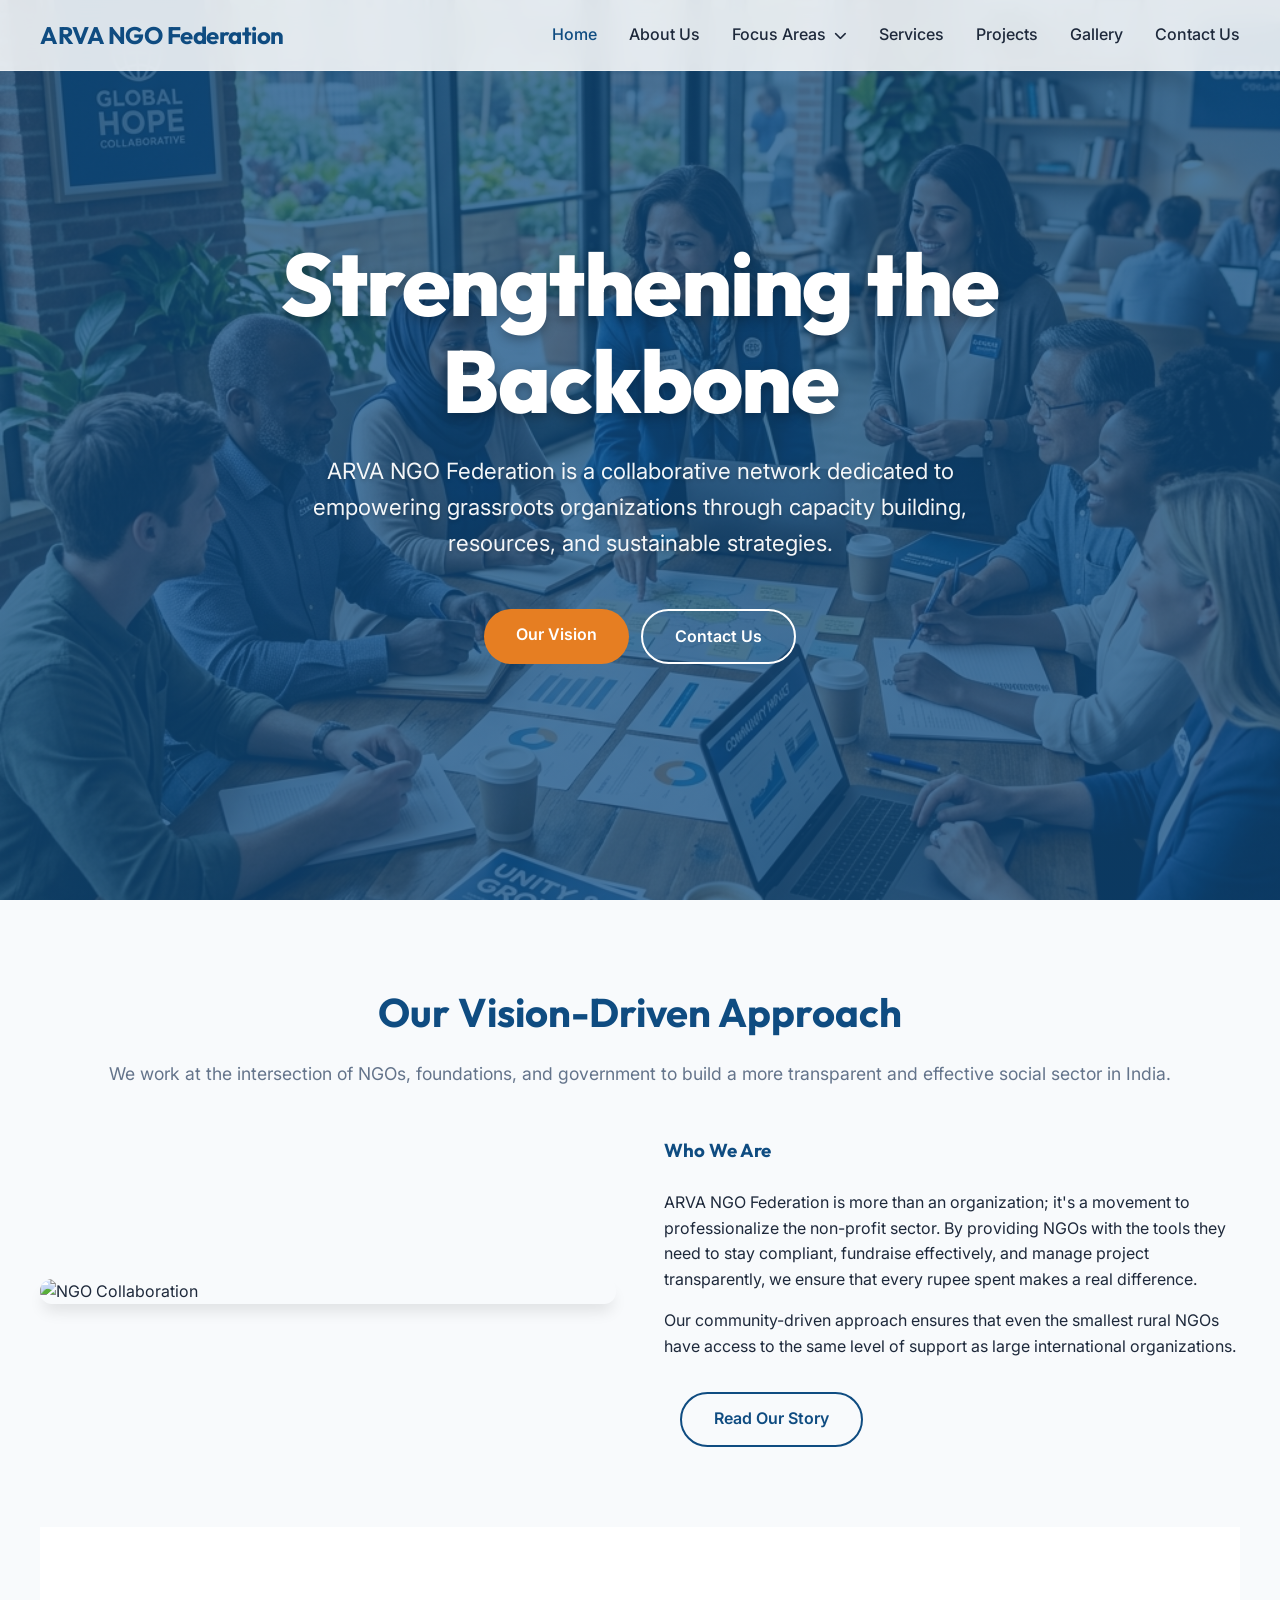
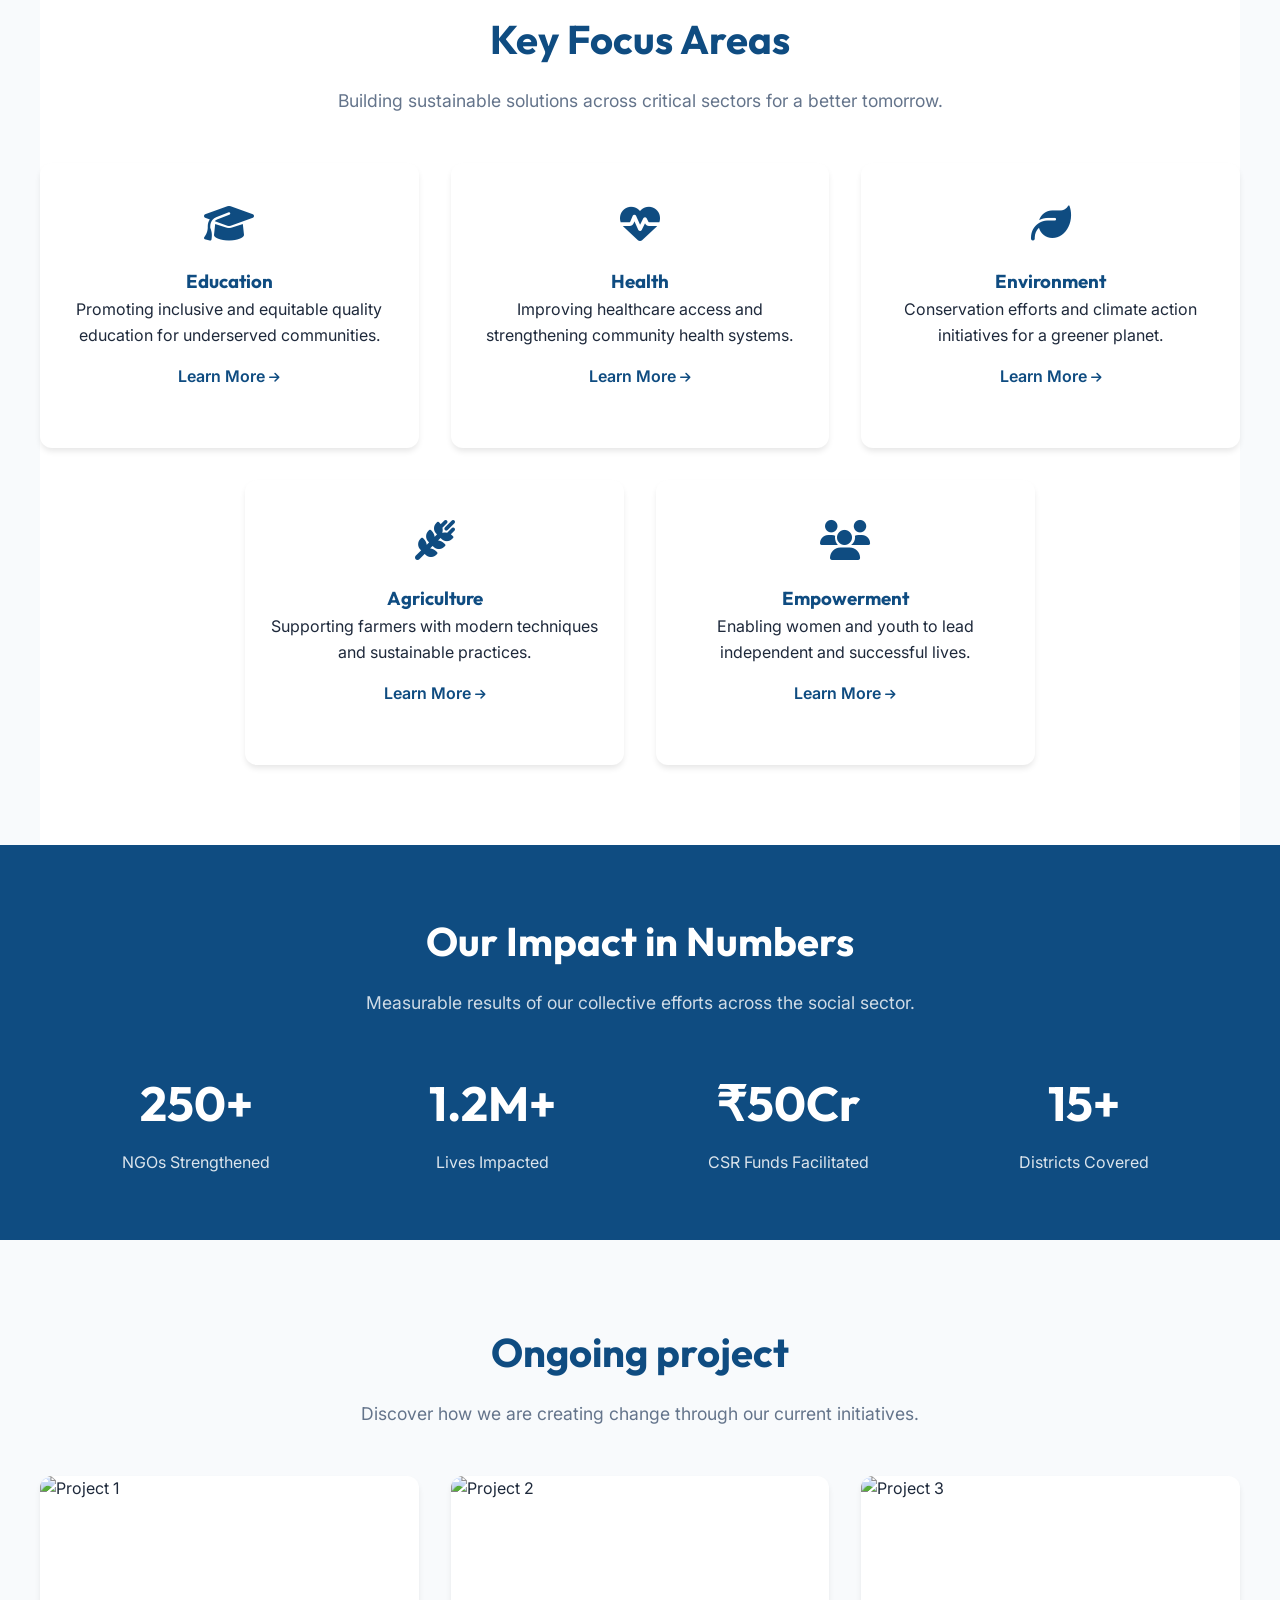
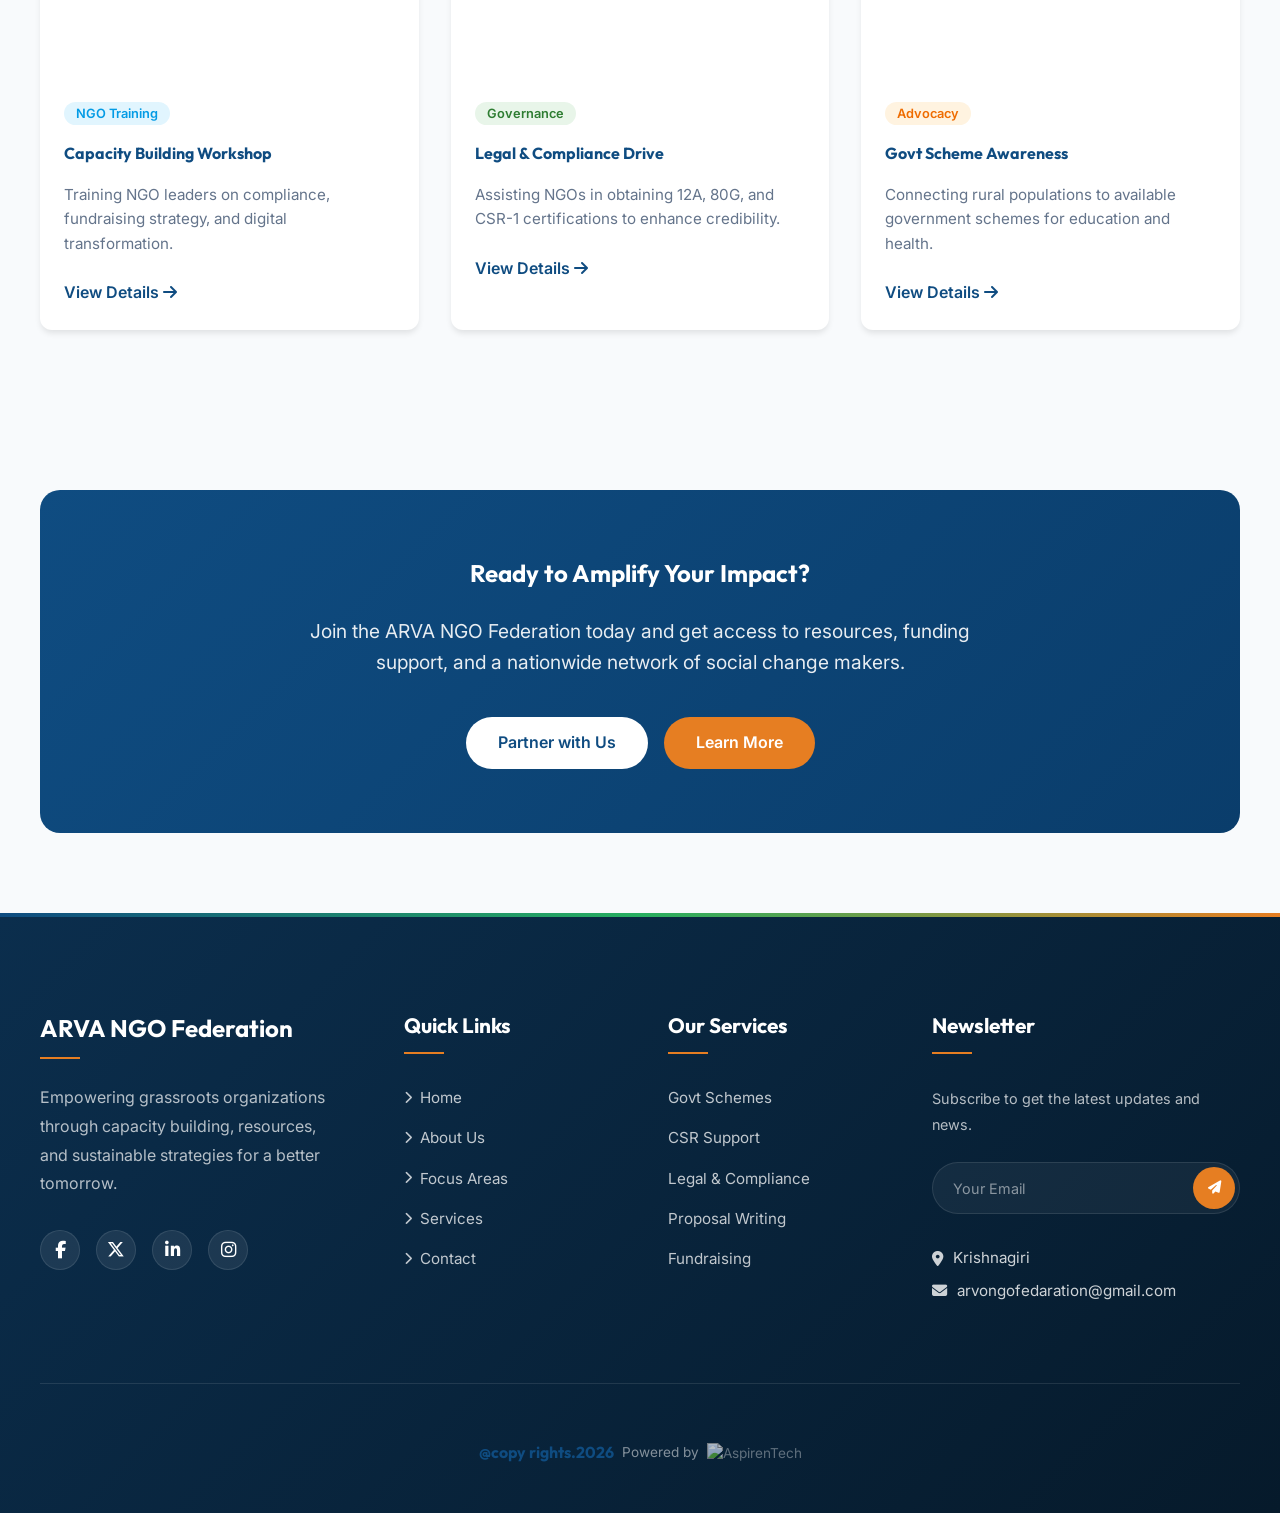
==== commit c67133d4: "changes" ====
--- a/index.html
+++ b/index.html
@@ -125,7 +125,7 @@
                 <p>Promoting inclusive and equitable quality education for underserved communities.</p>
                 <a href="education.html"
                     style="color: var(--primary); font-weight: 600; margin-top: 1rem; display: inline-block;">Learn More
-                    <i class="fa-solid fa-arrow-right"></i></a>
+                    <i class="fa-solid fa-arrow-right" style="font-size: 0.75rem;"></i></a>
             </div>
 
             <div class="focus-card reveal">
@@ -134,7 +134,7 @@
                 <p>Improving healthcare access and strengthening community health systems.</p>
                 <a href="health.html"
                     style="color: var(--primary); font-weight: 600; margin-top: 1rem; display: inline-block;">Learn More
-                    <i class="fa-solid fa-arrow-right"></i></a>
+                    <i class="fa-solid fa-arrow-right" style="font-size: 0.75rem;"></i></a>
             </div>
 
             <div class="focus-card reveal">
@@ -143,7 +143,7 @@
                 <p>Conservation efforts and climate action initiatives for a greener planet.</p>
                 <a href="environment.html"
                     style="color: var(--primary); font-weight: 600; margin-top: 1rem; display: inline-block;">Learn More
-                    <i class="fa-solid fa-arrow-right"></i></a>
+                    <i class="fa-solid fa-arrow-right" style="font-size: 0.75rem;"></i></a>
             </div>
 
             <div class="focus-card reveal">
@@ -152,7 +152,7 @@
                 <p>Supporting farmers with modern techniques and sustainable practices.</p>
                 <a href="agriculture.html"
                     style="color: var(--primary); font-weight: 600; margin-top: 1rem; display: inline-block;">Learn More
-                    <i class="fa-solid fa-arrow-right"></i></a>
+                    <i class="fa-solid fa-arrow-right" style="font-size: 0.75rem;"></i></a>
             </div>
 
             <div class="focus-card reveal">
@@ -161,7 +161,7 @@
                 <p>Enabling women and youth to lead independent and successful lives.</p>
                 <a href="empowerment.html"
                     style="color: var(--primary); font-weight: 600; margin-top: 1rem; display: inline-block;">Learn More
-                    <i class="fa-solid fa-arrow-right"></i></a>
+                    <i class="fa-solid fa-arrow-right" style="font-size: 0.75rem;"></i></a>
             </div>
         </div>
     </section>
--- a/style.css
+++ b/style.css
@@ -27,7 +27,6 @@
 
 body {
     font-family: 'Inter', sans-serif;
-    font-size: 15px;
     background-color: var(--bg-light);
     color: var(--text-main);
     line-height: 1.6;
@@ -38,16 +37,6 @@
     font-family: 'Outfit', sans-serif;
     font-weight: 700;
     color: var(--primary);
-}
-
-h1 { font-size: 2.2rem; }
-h2 { font-size: 1.7rem; }
-h3 { font-size: 1.25rem; }
-h4 { font-size: 1.05rem; }
-
-p {
-    font-size: 0.95rem;
-    line-height: 1.7;
 }
 
 a {
@@ -241,7 +230,7 @@
 }
 
 .hero-content h1 {
-    font-size: 4rem;
+    font-size: 5.5rem;
     color: #ffffff;
     margin-bottom: 1.5rem;
     line-height: 1.1;
@@ -251,7 +240,7 @@
 }
 
 .hero-content p {
-    font-size: 1.1rem;
+    font-size: 1.4rem;
     margin-bottom: 3rem;
     max-width: 700px;
     margin-left: auto;
@@ -267,7 +256,7 @@
 .project-hero h1,
 .focus-hero h1,
 .contact-hero h1 {
-    font-size: 2.5rem;
+    font-size: 3.5rem;
     color: white;
     text-shadow: 0 4px 10px rgba(0, 0, 0, 0.3);
 }
@@ -332,13 +321,13 @@
 }
 
 .section-title h2 {
-    font-size: 1.9rem;
+    font-size: 2.5rem;
     margin-bottom: 1rem;
 }
 
 .section-title p {
     color: var(--text-muted);
-    font-size: 0.95rem;
+    font-size: 1.1rem;
 }
 
 /* ==============================
@@ -386,7 +375,7 @@
 .service-card-content h3 {
     margin-bottom: 1rem;
     color: var(--primary);
-    font-size: 1.1rem;
+    font-size: 1.4rem;
 }
 
 .service-card-content p {
@@ -450,14 +439,14 @@
 }
 
 .impact-item h3 {
-    font-size: 2.2rem;
+    font-size: 3rem;
     color: white;
     margin-bottom: 0.5rem;
 }
 
 .impact-item p {
     color: rgba(255, 255, 255, 0.85);
-    font-size: 0.9rem;
+    font-size: 1rem;
 }
 
 /* ==============================
@@ -763,11 +752,11 @@
     }
 
     .hero-content h1 {
-        font-size: 3rem;
+        font-size: 4rem;
     }
 
     .section-title h2 {
-        font-size: 1.7rem;
+        font-size: 2.2rem;
     }
 
     .focus-grid {
@@ -866,12 +855,12 @@
     }
 
     .hero-content h1 {
-        font-size: 2rem;
+        font-size: 2.4rem;
         letter-spacing: -0.5px;
     }
 
     .hero-content p {
-        font-size: 0.95rem;
+        font-size: 1.1rem;
         margin-bottom: 2rem;
     }
 
@@ -882,7 +871,7 @@
     .project-hero h1,
     .focus-hero h1,
     .contact-hero h1 {
-        font-size: 1.7rem;
+        font-size: 2.2rem;
     }
 
     /* Section */
@@ -892,11 +881,11 @@
 
     /* Section title */
     .section-title h2 {
-        font-size: 1.55rem;
+        font-size: 1.9rem;
     }
 
     .section-title p {
-        font-size: 0.9rem;
+        font-size: 1rem;
     }
 
     /* Buttons */
@@ -924,7 +913,7 @@
     }
 
     .impact-item h3 {
-        font-size: 1.8rem;
+        font-size: 2.2rem;
     }
 
     /* Objectives */
@@ -980,12 +969,12 @@
 
     /* Hero */
     .hero-content h1 {
-        font-size: 1.65rem;
+        font-size: 1.9rem;
         letter-spacing: 0;
     }
 
     .hero-content p {
-        font-size: 0.9rem;
+        font-size: 1rem;
     }
 
     /* Sub-page heroes */
@@ -995,7 +984,7 @@
     .project-hero h1,
     .focus-hero h1,
     .contact-hero h1 {
-        font-size: 1.4rem;
+        font-size: 1.8rem;
     }
 
     /* Section */
@@ -1009,7 +998,7 @@
     }
 
     .section-title h2 {
-        font-size: 1.35rem;
+        font-size: 1.6rem;
     }
 
     /* Focus grid → single column */
@@ -1031,7 +1020,7 @@
     }
 
     .impact-item h3 {
-        font-size: 1.6rem;
+        font-size: 2rem;
     }
 
     /* Approach → single col */
@@ -1094,7 +1083,7 @@
     .project-hero h1,
     .focus-hero h1,
     .contact-hero h1 {
-        font-size: 1.25rem;
+        font-size: 1.55rem;
     }
 
     .impact-container {
@@ -1103,7 +1092,7 @@
     }
 
     .impact-item h3 {
-        font-size: 1.8rem;
+        font-size: 2.5rem;
     }
 
     footer {
@@ -1121,7 +1110,7 @@
 @media (max-width: 768px) {
     /* focus-content heading */
     .focus-content h2 {
-        font-size: 1.55rem !important;
+        font-size: 2rem !important;
     }
 
     .focus-meta {
@@ -1141,7 +1130,7 @@
 
 @media (max-width: 576px) {
     .focus-content h2 {
-        font-size: 1.3rem !important;
+        font-size: 1.6rem !important;
     }
 
     .focus-image img {
@@ -1162,7 +1151,7 @@
     }
 
     .cta-box h2 {
-        font-size: 1.35rem;
+        font-size: 1.6rem;
     }
 }
 
@@ -1227,7 +1216,7 @@
     }
 
     .Project-content h3 {
-        font-size: 1.15rem !important;
+        font-size: 1.4rem !important;
         padding-right: 4rem;
     }
 
@@ -1243,7 +1232,7 @@
     }
 
     .Project-content h3 {
-        font-size: 1rem !important;
+        font-size: 1.2rem !important;
     }
 }
 
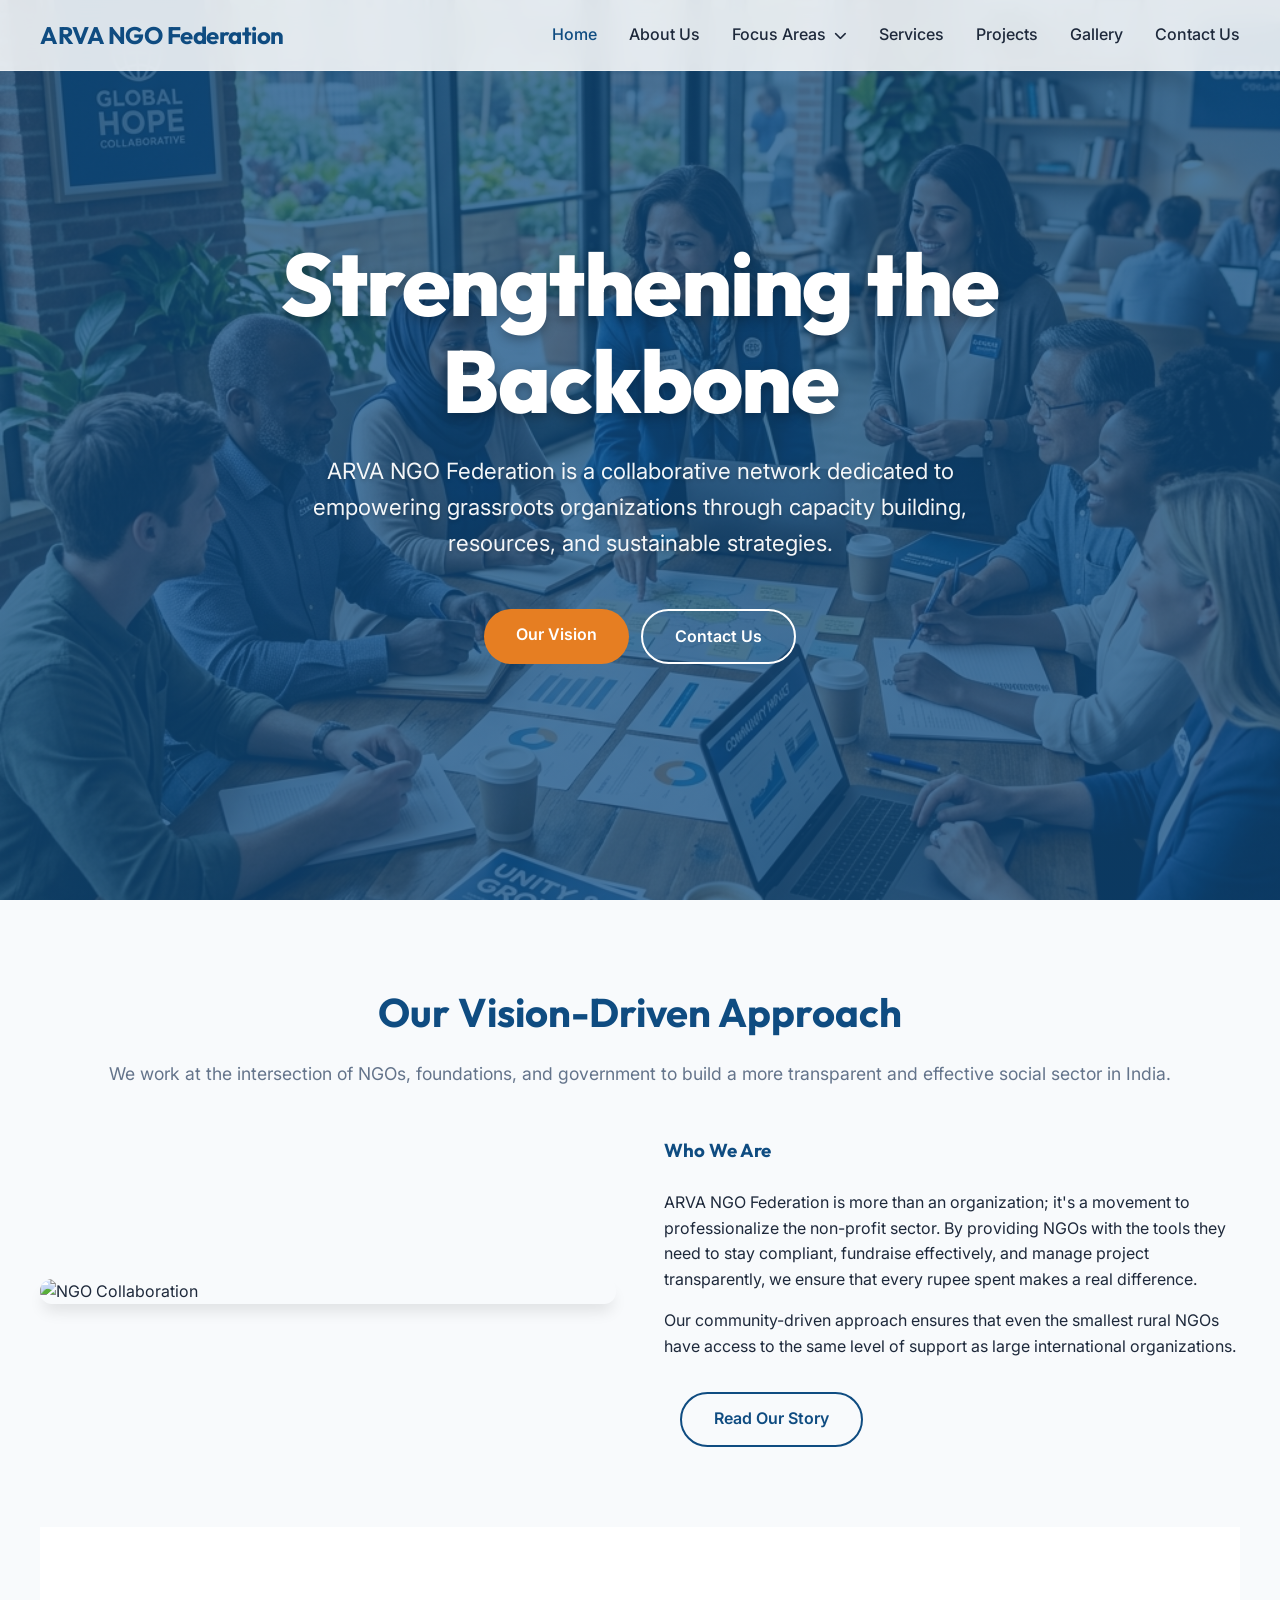
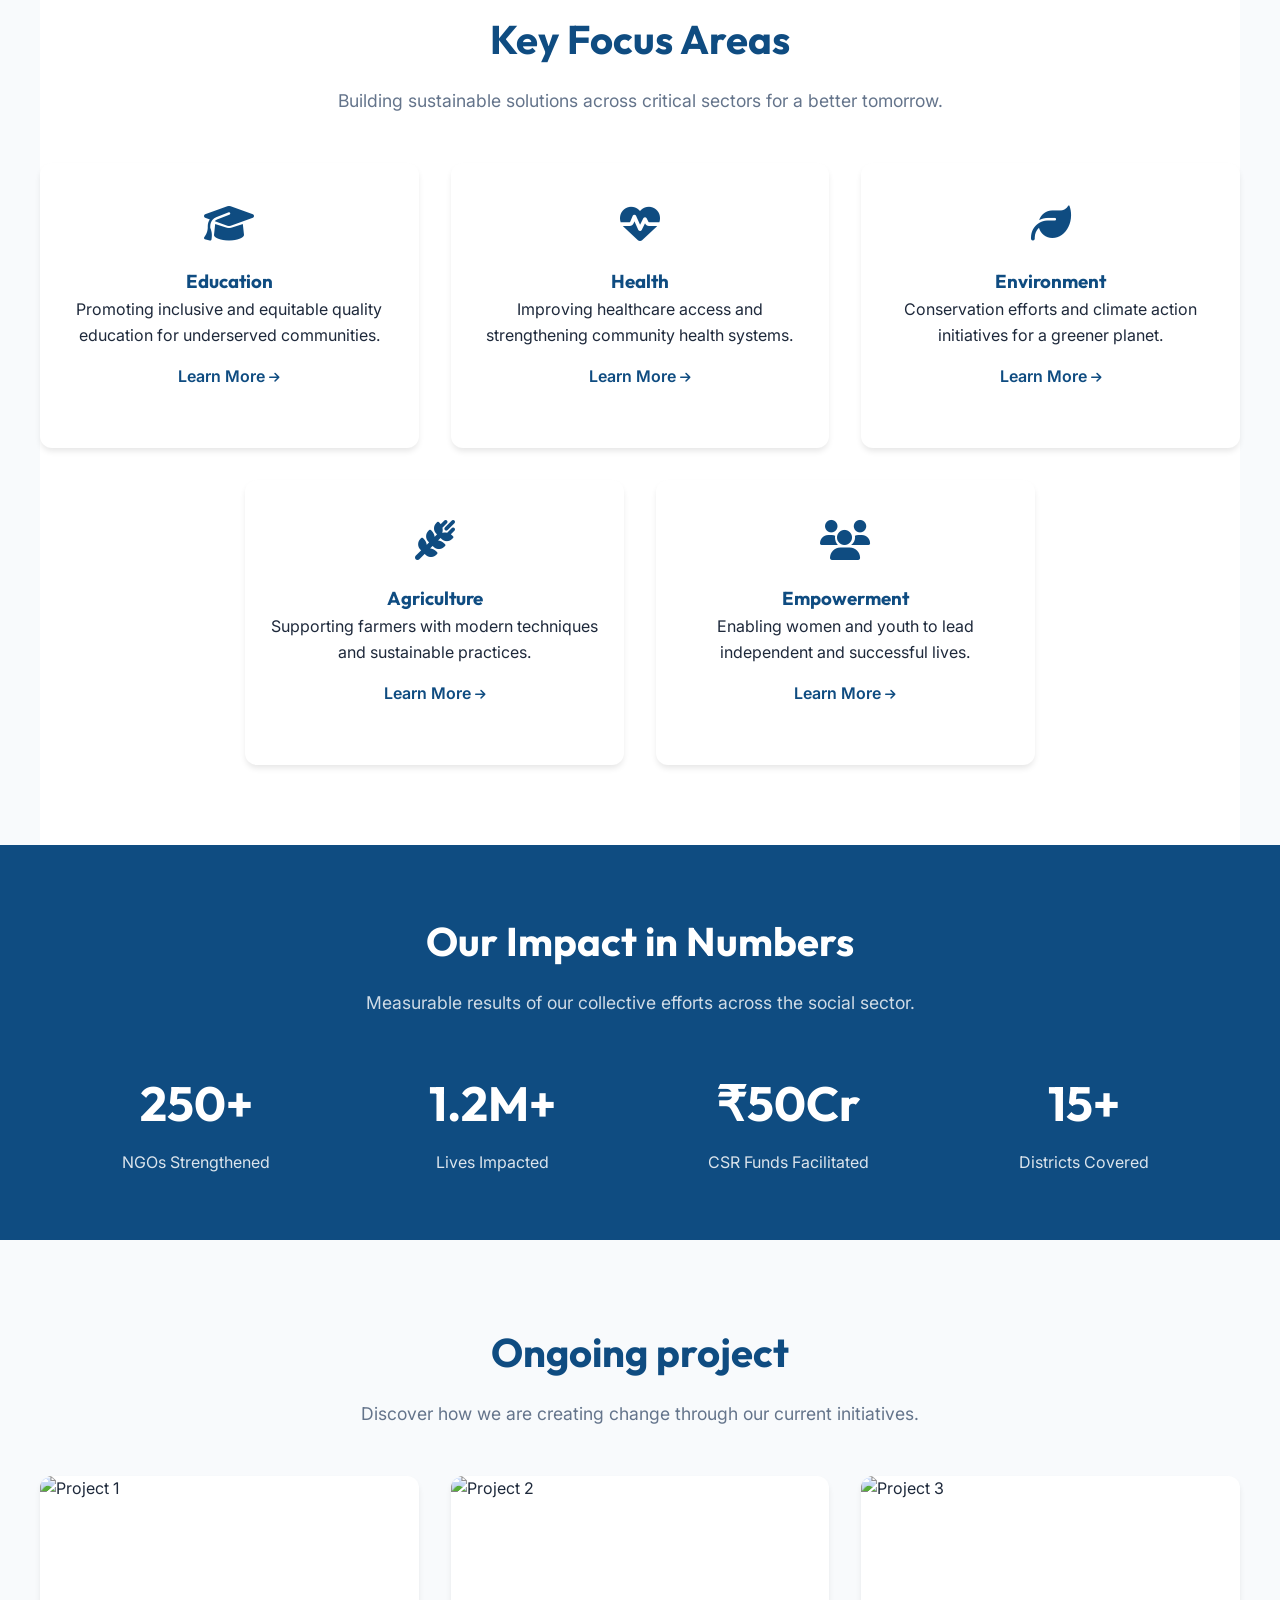
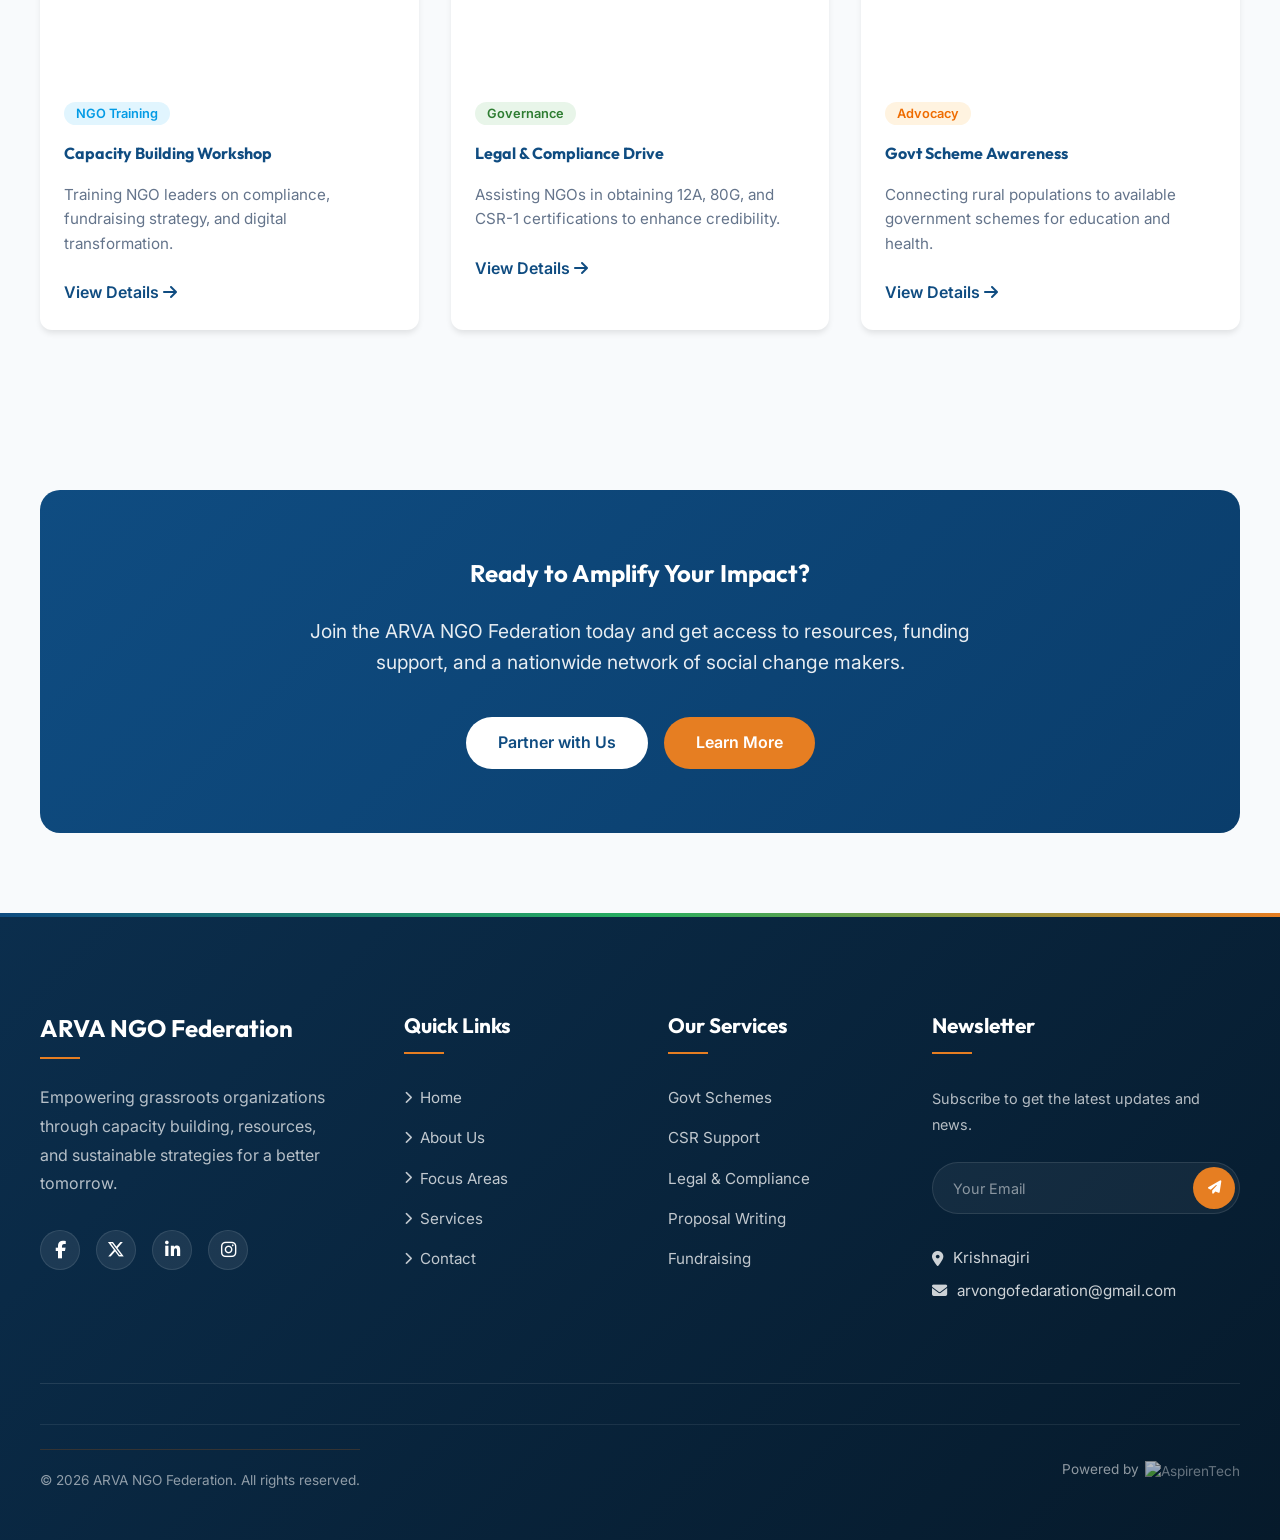
==== commit 8439f7c6: "changes" ====
--- a/index.html
+++ b/index.html
@@ -331,12 +331,13 @@
         </div>
 
         <div class="developer-logo">
-            <h3>@copy rights.2026</h3>
-            Powered by
-            <a href="https://aspirentech.com" target="_blank">
-                <img src="https://aspirentech.com/assets/aspirentech-logo-new-B7I5o4Z6.png" alt="AspirenTech"
-                    height="20">
-            </a>
+            <span class="copyright">© 2026 ARVA NGO Federation. All rights reserved.</span>
+            <span class="powered-by">
+                Powered by
+                <a href="https://aspirentech.com" target="_blank">
+                    <img src="https://aspirentech.com/assets/aspirentech-logo-new-B7I5o4Z6.png" alt="AspirenTech" height="18">
+                </a>
+            </span>
         </div>
     </footer>
 
--- a/style.css
+++ b/style.css
@@ -33,7 +33,10 @@
     overflow-x: hidden;
 }
 
-h1, h2, h3, h4 {
+h1,
+h2,
+h3,
+h4 {
     font-family: 'Outfit', sans-serif;
     font-weight: 700;
     color: var(--primary);
@@ -106,13 +109,13 @@
     font-weight: 500;
 }
 
-.nav-item > a {
+.nav-item>a {
     padding: 0.5rem 0;
     color: var(--text-main);
 }
 
-.nav-item > a:hover,
-.nav-item.active > a {
+.nav-item>a:hover,
+.nav-item.active>a {
     color: var(--primary);
 }
 
@@ -154,13 +157,13 @@
     padding-left: 1.75rem;
 }
 
-.nav-item > a i {
+.nav-item>a i {
     font-size: 0.8rem;
     margin-left: 4px;
     transition: transform 0.3s ease;
 }
 
-.nav-item.dropdown:hover > a i {
+.nav-item.dropdown:hover>a i {
     transform: rotate(180deg);
 }
 
@@ -266,6 +269,7 @@
         opacity: 0;
         transform: translateY(30px);
     }
+
     to {
         opacity: 1;
         transform: translateY(0);
@@ -712,15 +716,32 @@
     margin: 0 auto;
 }
 
-/* Developer Logo */
+/* Developer Logo / Footer Bottom Bar */
 .developer-logo {
     display: flex;
     align-items: center;
-    gap: 8px;
+    justify-content: space-between;
+    flex-wrap: wrap;
+    gap: 0.75rem;
     font-size: 0.85rem;
     color: rgba(255, 255, 255, 0.5);
-    padding-top: 1rem;
-    justify-content: center;
+    padding-top: 1.5rem;
+    border-top: 1px solid rgba(255, 255, 255, 0.08);
+    max-width: 1200px;
+    margin: 0 auto;
+}
+
+.developer-logo .copyright {
+    color: rgba(255, 255, 255, 0.55);
+    font-size: 0.85rem;
+}
+
+.developer-logo .powered-by {
+    display: flex;
+    align-items: center;
+    gap: 6px;
+    color: rgba(255, 255, 255, 0.55);
+    font-size: 0.85rem;
 }
 
 .developer-logo a {
@@ -735,6 +756,15 @@
 
 .developer-logo img:hover {
     opacity: 1;
+}
+
+@media (max-width: 576px) {
+    .developer-logo {
+        flex-direction: column;
+        align-items: center;
+        text-align: center;
+        gap: 0.5rem;
+    }
 }
 
 /* =====================================================================
@@ -812,7 +842,7 @@
         left: 0;
         width: 100%;
         background: #ffffff;
-        box-shadow: 0 8px 24px rgba(0,0,0,0.12);
+        box-shadow: 0 8px 24px rgba(0, 0, 0, 0.12);
         border-top: 2px solid var(--secondary);
         z-index: 999;
         padding: 0.5rem 0 1rem;
@@ -820,8 +850,15 @@
     }
 
     @keyframes slideDown {
-        from { opacity: 0; transform: translateY(-8px); }
-        to   { opacity: 1; transform: translateY(0); }
+        from {
+            opacity: 0;
+            transform: translateY(-8px);
+        }
+
+        to {
+            opacity: 1;
+            transform: translateY(0);
+        }
     }
 
     .nav-links.active {
@@ -832,7 +869,7 @@
         width: 100%;
     }
 
-    .nav-item > a {
+    .nav-item>a {
         display: block;
         padding: 0.85rem 1.5rem;
         font-size: 1rem;
@@ -840,8 +877,8 @@
         color: var(--text-main);
     }
 
-    .nav-item > a:hover,
-    .nav-item.active > a {
+    .nav-item>a:hover,
+    .nav-item.active>a {
         color: var(--primary);
         background: #f0f7ff;
         padding-left: 2rem;
@@ -849,7 +886,8 @@
 
     /* Hero */
     .hero {
-        background-attachment: scroll; /* Fix iOS parallax bug */
+        background-attachment: scroll;
+        /* Fix iOS parallax bug */
         height: 90vh;
         min-height: 500px;
     }
@@ -1108,6 +1146,7 @@
 /* ── focus-areas.html ── */
 /* focus-row is already flex-wrap:wrap with min-width:300px in page <style> */
 @media (max-width: 768px) {
+
     /* focus-content heading */
     .focus-content h2 {
         font-size: 2rem !important;
@@ -1271,4 +1310,36 @@
         flex-direction: column !important;
         align-items: center;
     }
+}
+
+.copyright {
+    display: flex;
+    justify-content: space-between;
+    align-items: center;
+    padding-top: 20px;
+    border-top: 1px solid #333;
+    font-size: 0.9rem;
+    color: #888;
+    flex-wrap: wrap;
+    gap: 15px;
+}
+
+.developer-logo {
+    display: flex;
+    align-items: center;
+    gap: 8px;
+    color: #bbb;
+}
+
+.developer-logo i {
+    color: var(--accent-color);
+    font-size: 1.1rem;
+}
+
+@media (max-width: 768px) {
+    .copyright {
+        flex-direction: column;
+        text-align: center;
+        justify-content: center;
+    }
 }
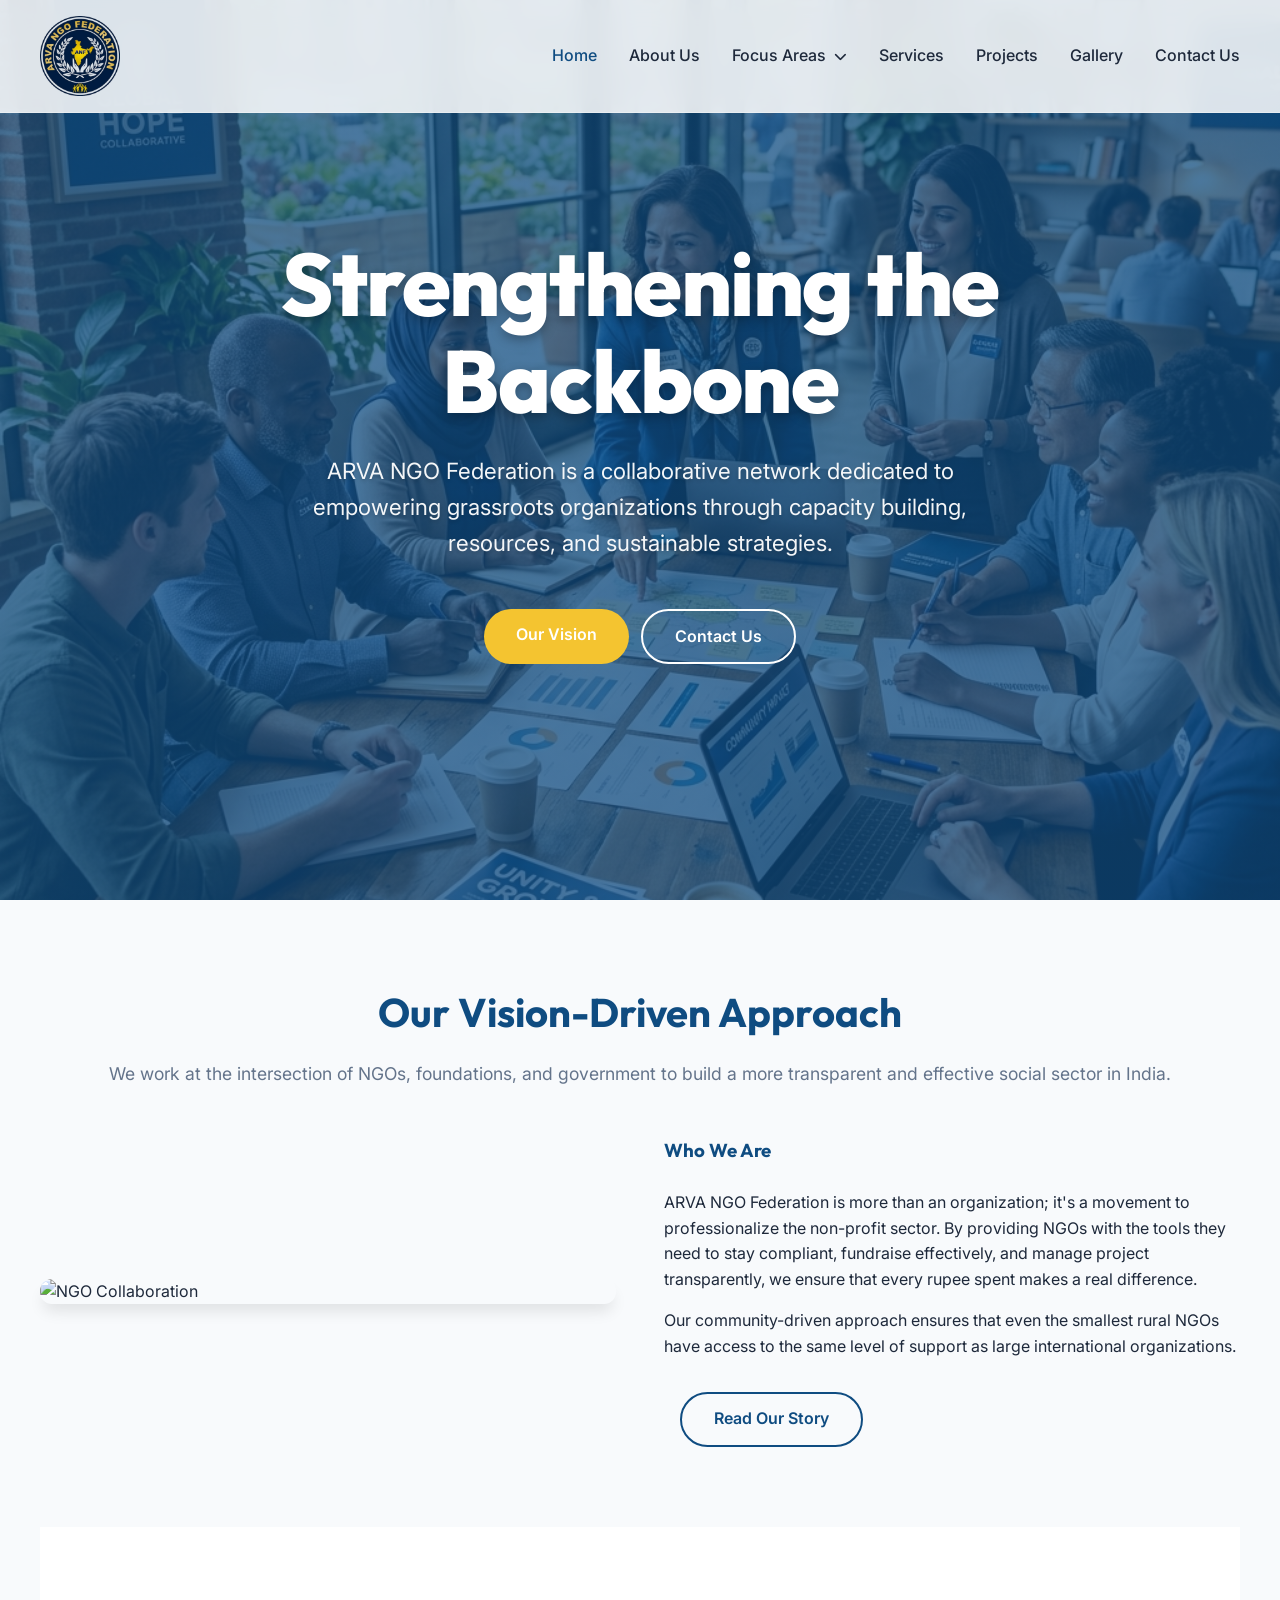
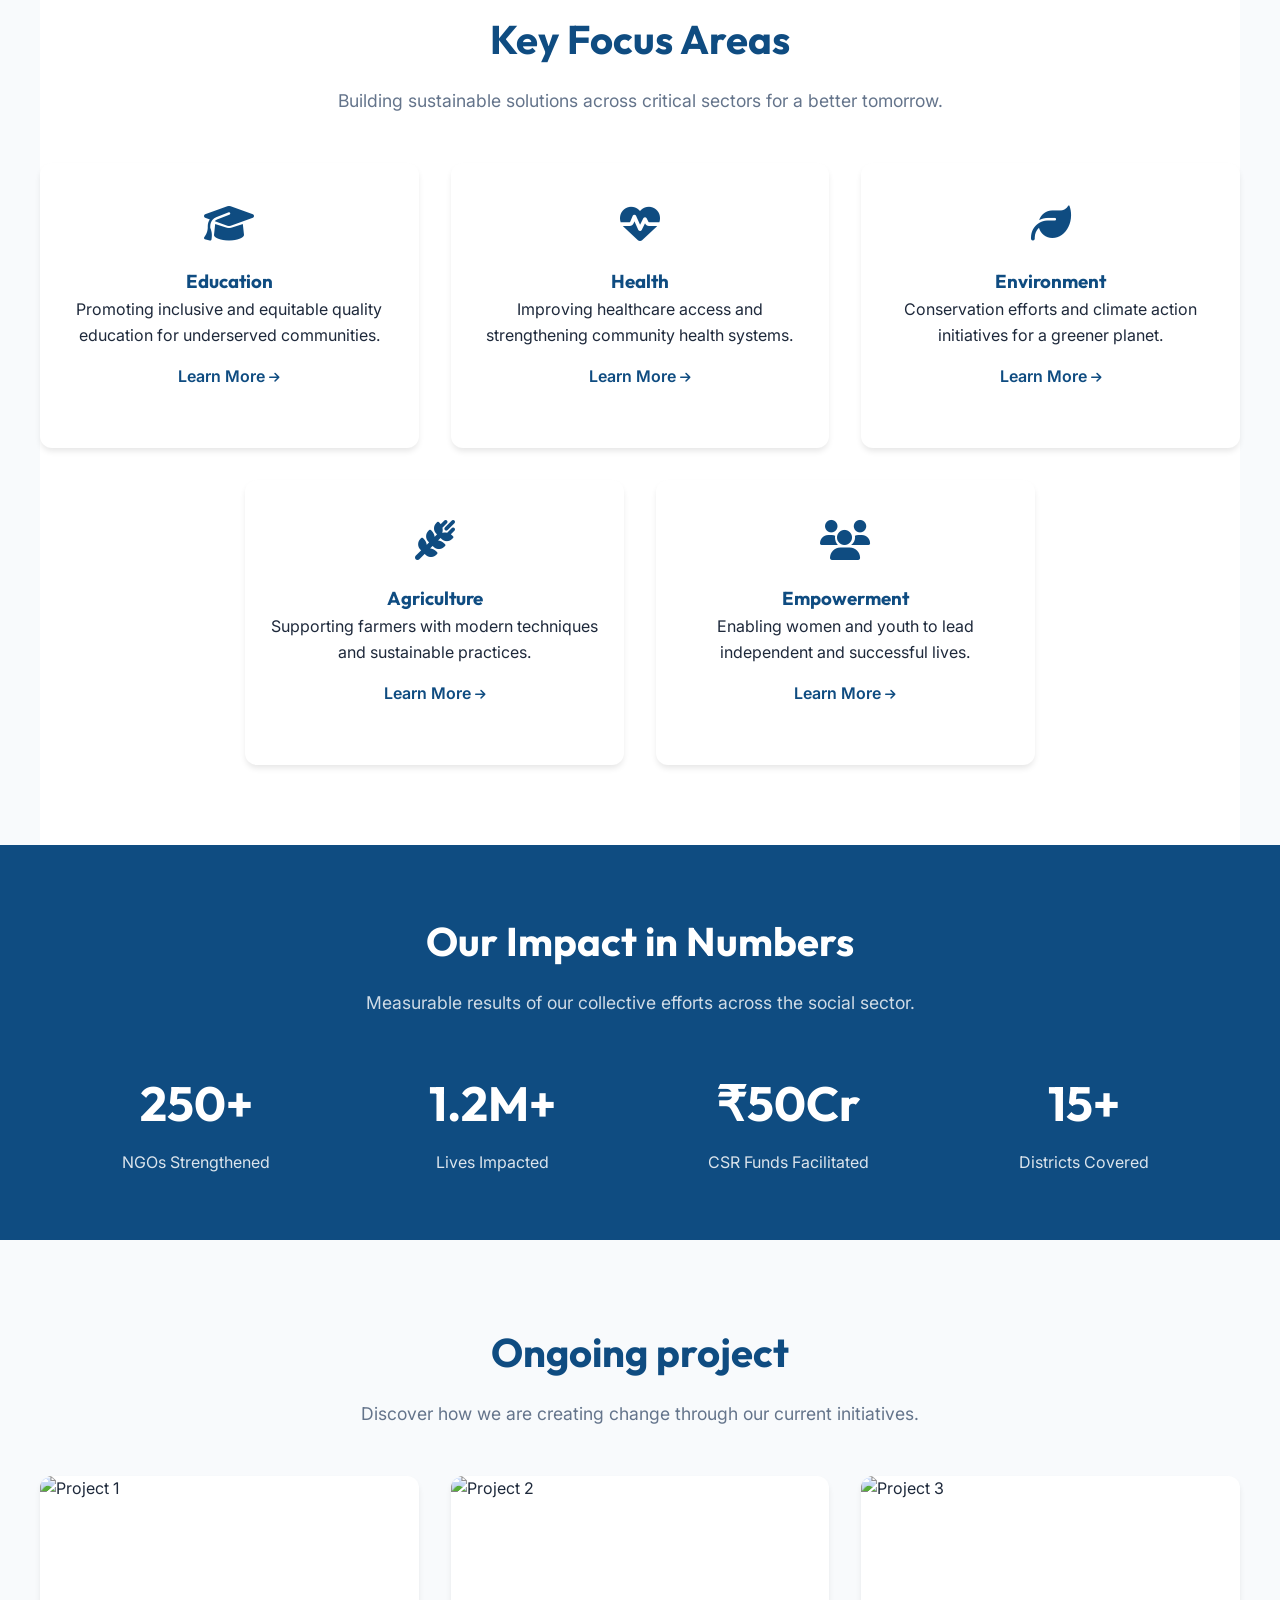
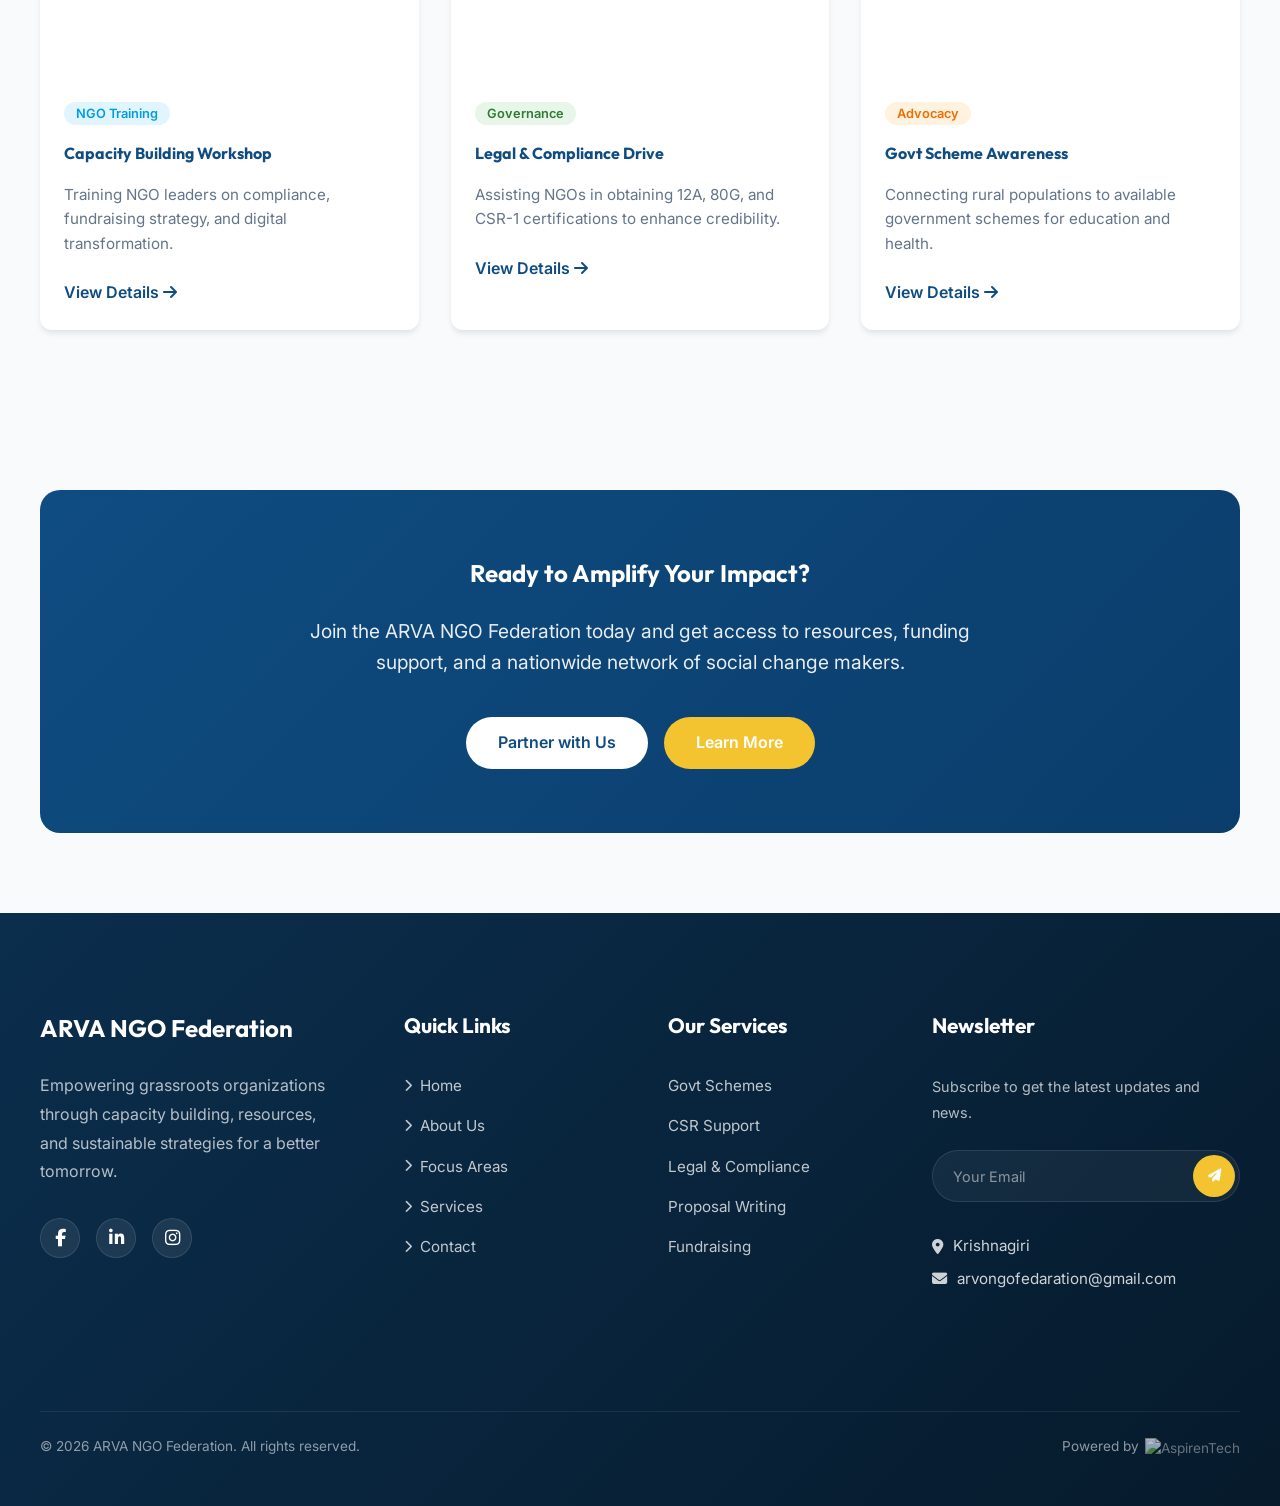
==== commit 79ce960e: "changes" ====
--- a/index.html
+++ b/index.html
@@ -36,7 +36,7 @@
         <div class="nav-container container">
             <div class="logo">
                 <a href="index.html">
-                    <h1>ARVA NGO<span> Federation</span></h1>
+                    <img src="images/logo2.png" alt="" height="80px" width="80px">
                 </a>
             </div>
 
@@ -277,7 +277,6 @@
                     for a better tomorrow.</p>
                 <div class="social-links">
                     <a href="#" class="social-link"><i class="fa-brands fa-facebook-f"></i></a>
-                    <a href="#" class="social-link"><i class="fa-brands fa-x-twitter"></i></a>
                     <a href="#" class="social-link"><i class="fa-brands fa-linkedin-in"></i></a>
                     <a href="#" class="social-link"><i class="fa-brands fa-instagram"></i></a>
                 </div>
@@ -335,7 +334,8 @@
             <span class="powered-by">
                 Powered by
                 <a href="https://aspirentech.com" target="_blank">
-                    <img src="https://aspirentech.com/assets/aspirentech-logo-new-B7I5o4Z6.png" alt="AspirenTech" height="18">
+                    <img src="https://aspirentech.com/assets/aspirentech-logo-new-B7I5o4Z6.png" alt="AspirenTech"
+                        height="18">
                 </a>
             </span>
         </div>
--- a/style.css
+++ b/style.css
@@ -4,7 +4,7 @@
     --primary: #0f4c81;
     --primary-light: #1e6091;
     --secondary: #27ae60;
-    --accent: #e67e22;
+    --accent: #F4C430;
     --bg-light: #f8fafc;
     --bg-white: #ffffff;
     --text-main: #1e293b;
@@ -555,15 +555,6 @@
     overflow: hidden;
 }
 
-footer::before {
-    content: '';
-    position: absolute;
-    top: 0;
-    left: 0;
-    width: 100%;
-    height: 4px;
-    background: linear-gradient(90deg, var(--primary), var(--secondary), var(--accent));
-}
 
 .footer-container {
     max-width: 1200px;
@@ -571,7 +562,6 @@
     display: grid;
     grid-template-columns: 1.5fr 1fr 1fr 1.2fr;
     gap: 4rem;
-    border-bottom: 1px solid rgba(255, 255, 255, 0.1);
     padding-bottom: 4rem;
     margin-bottom: 2.5rem;
 }
@@ -581,18 +571,8 @@
     margin-bottom: 2rem;
     font-size: 1.3rem;
     position: relative;
-    padding-bottom: 0.75rem;
-}
-
-.footer-col h4::after {
-    content: '';
-    position: absolute;
-    bottom: 0;
-    left: 0;
-    width: 40px;
-    height: 2px;
-    background: var(--accent);
-}
+}
+
 
 .footer-col p {
     line-height: 1.8;
@@ -1310,36 +1290,4 @@
         flex-direction: column !important;
         align-items: center;
     }
-}
-
-.copyright {
-    display: flex;
-    justify-content: space-between;
-    align-items: center;
-    padding-top: 20px;
-    border-top: 1px solid #333;
-    font-size: 0.9rem;
-    color: #888;
-    flex-wrap: wrap;
-    gap: 15px;
-}
-
-.developer-logo {
-    display: flex;
-    align-items: center;
-    gap: 8px;
-    color: #bbb;
-}
-
-.developer-logo i {
-    color: var(--accent-color);
-    font-size: 1.1rem;
-}
-
-@media (max-width: 768px) {
-    .copyright {
-        flex-direction: column;
-        text-align: center;
-        justify-content: center;
-    }
 }
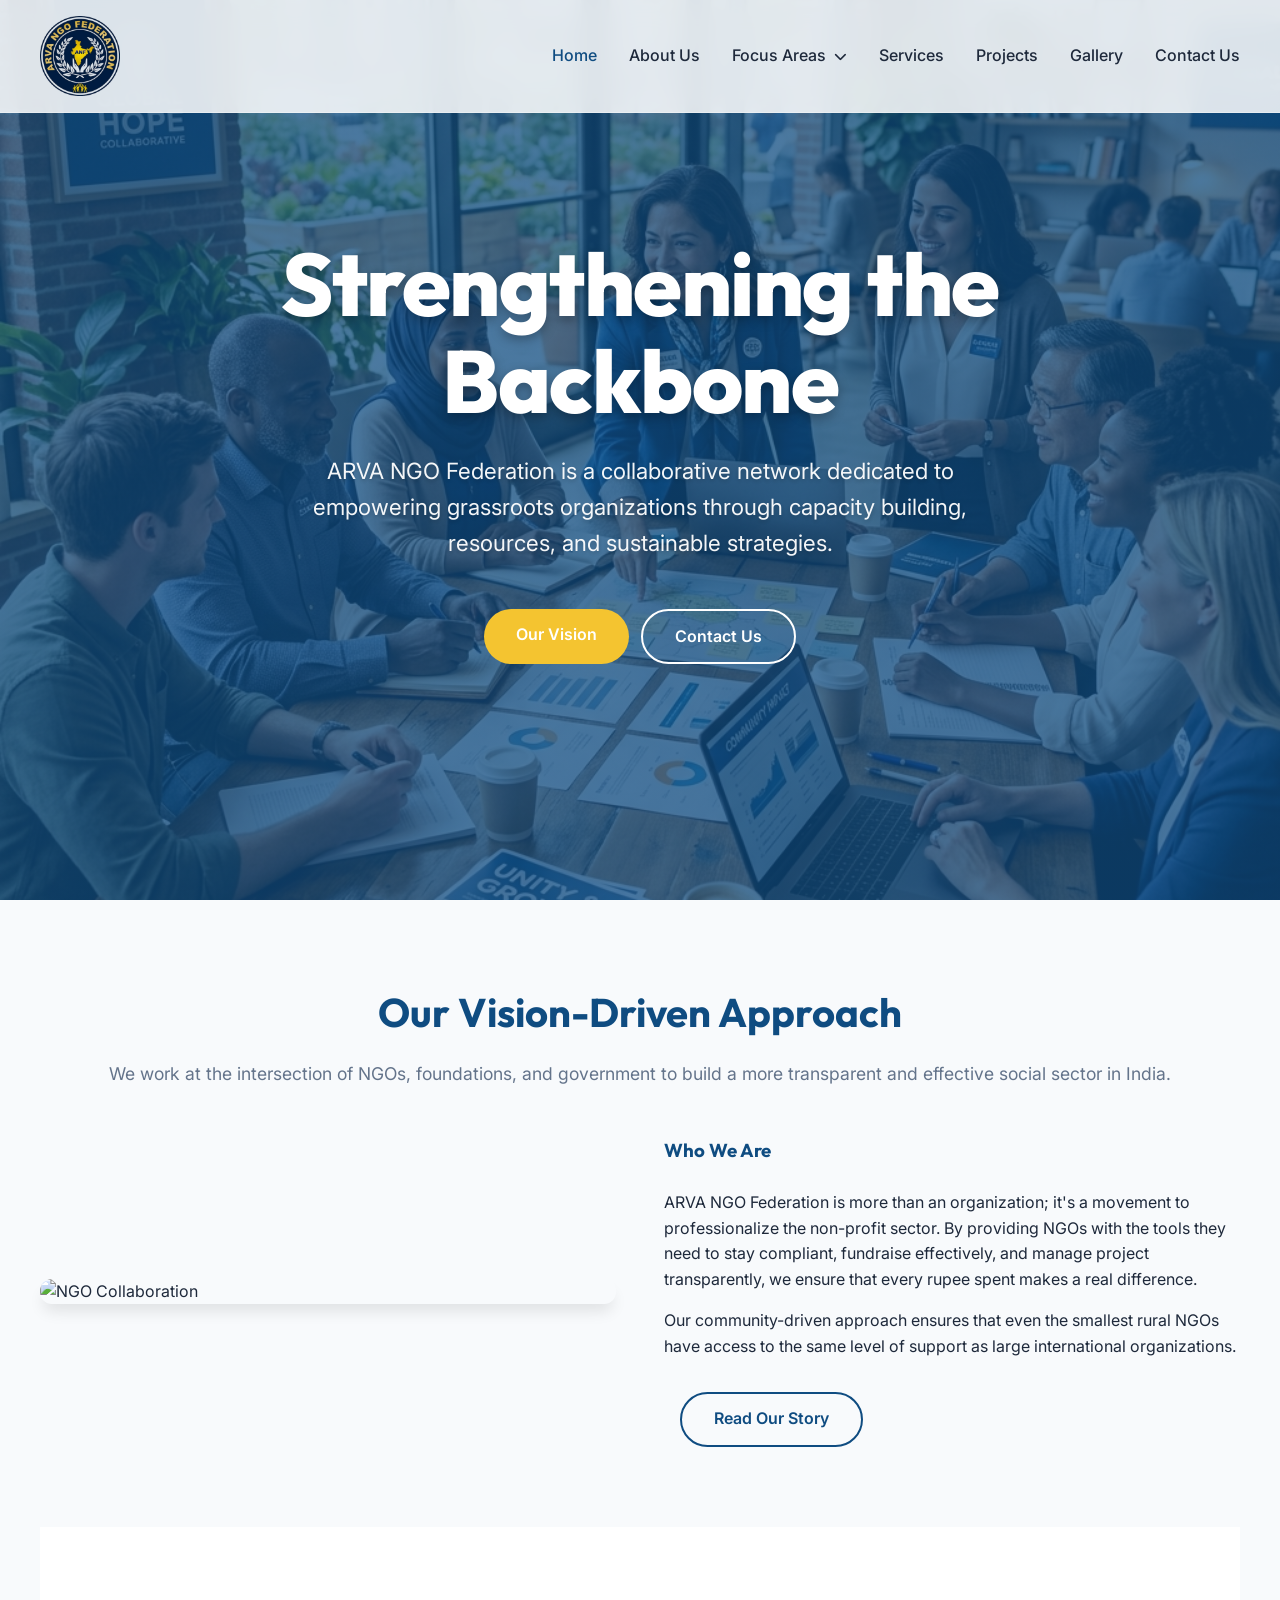
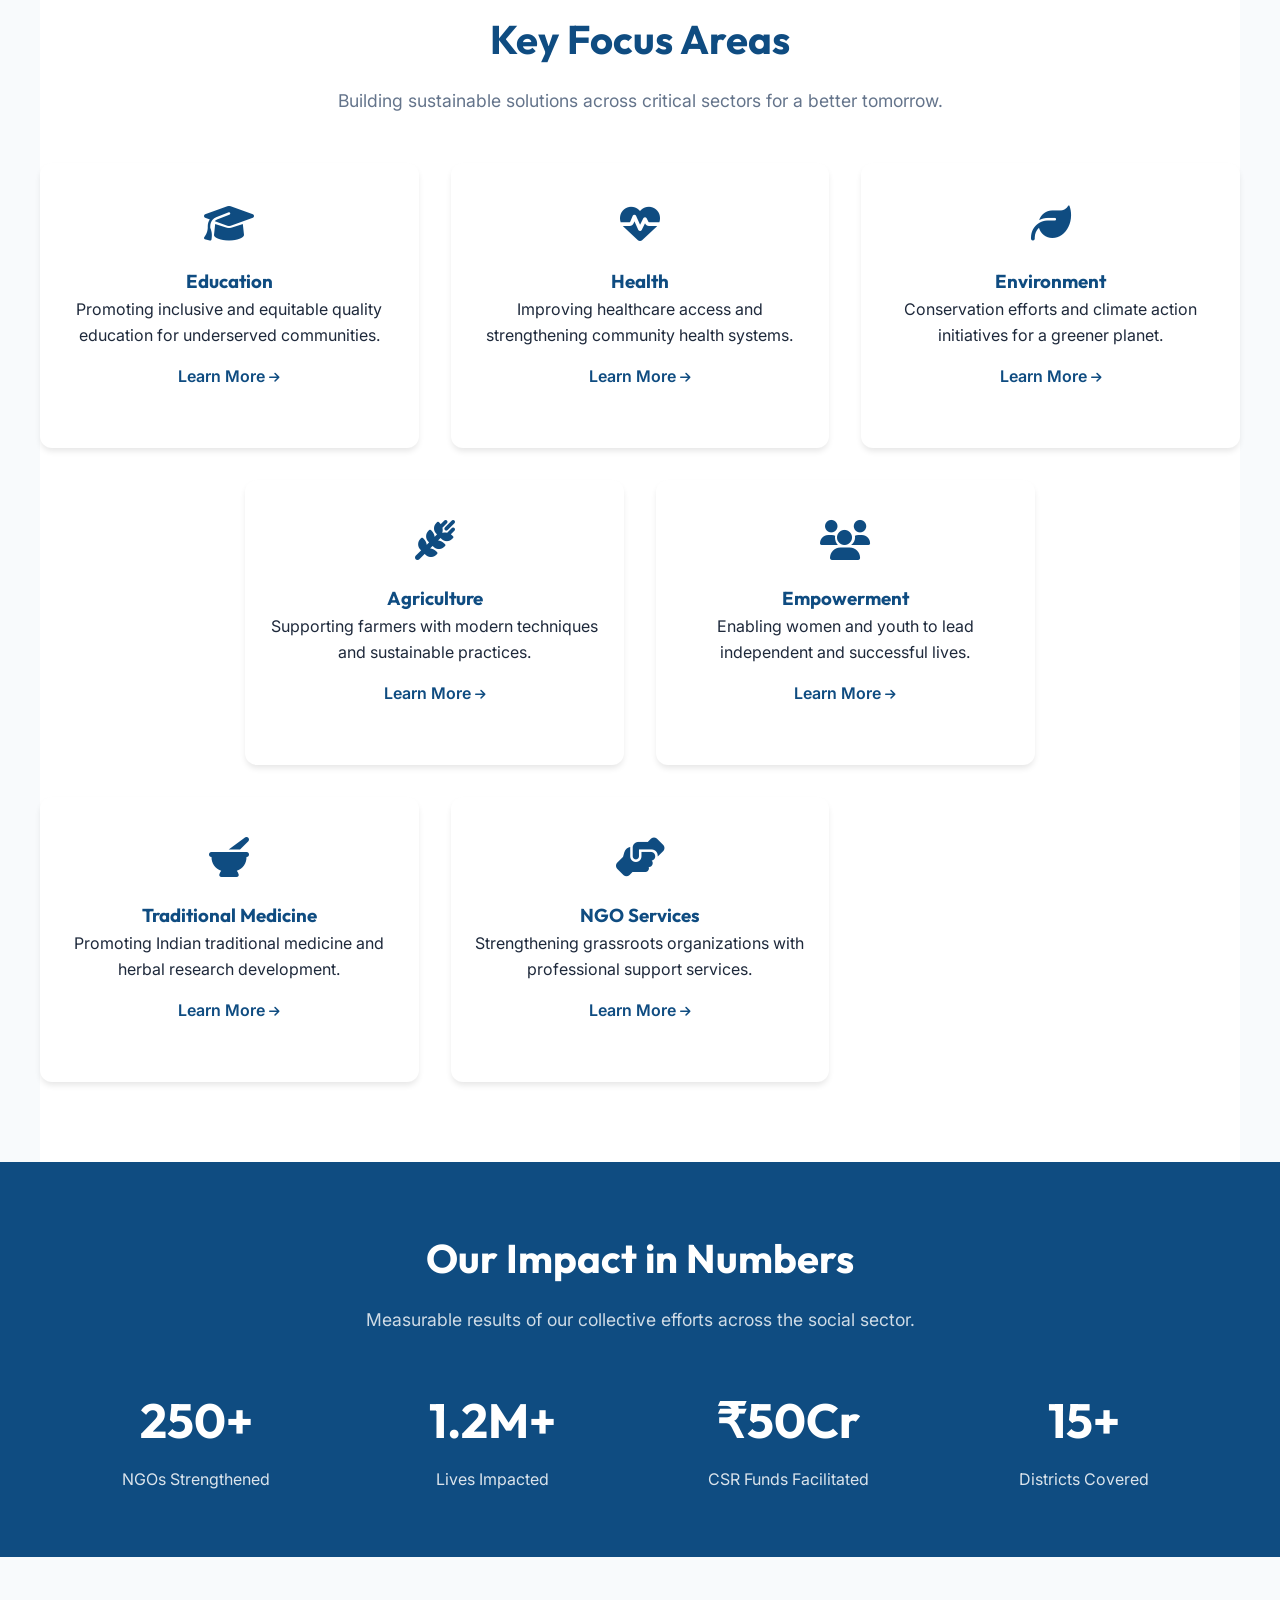
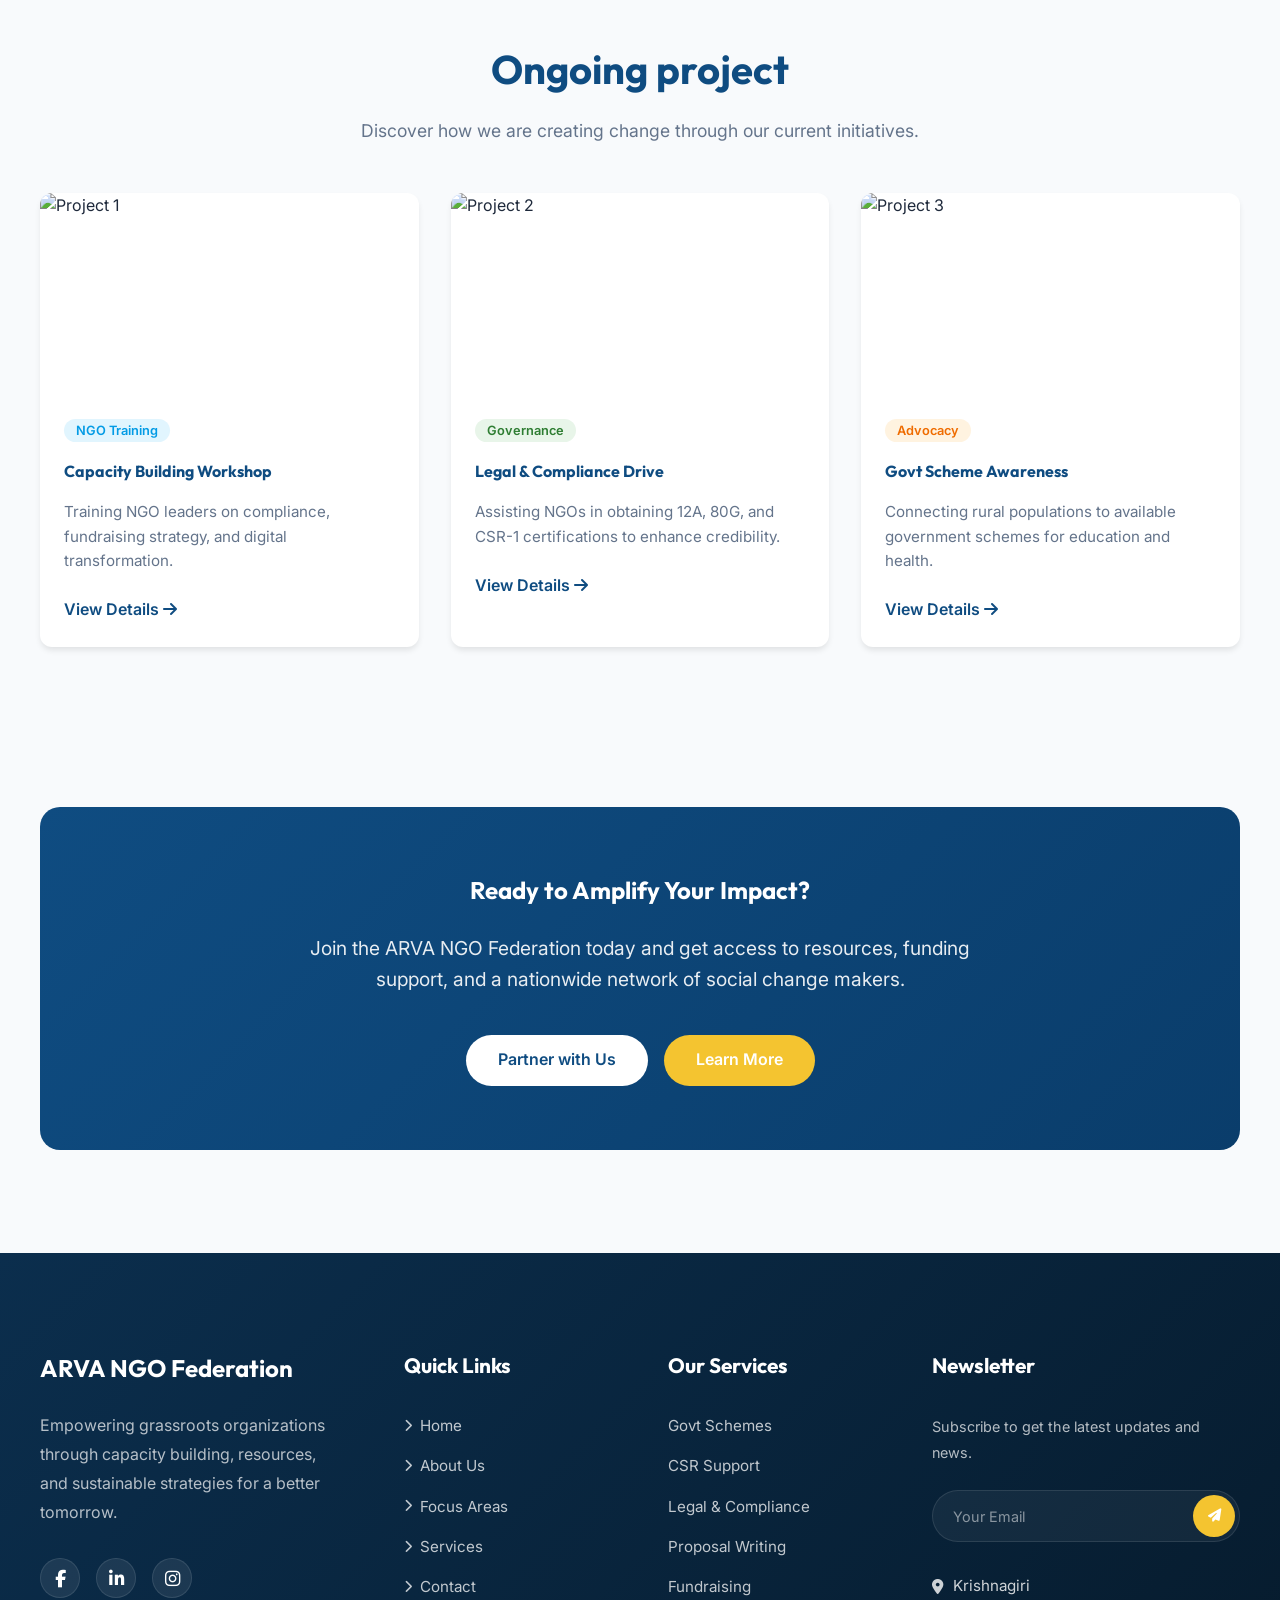
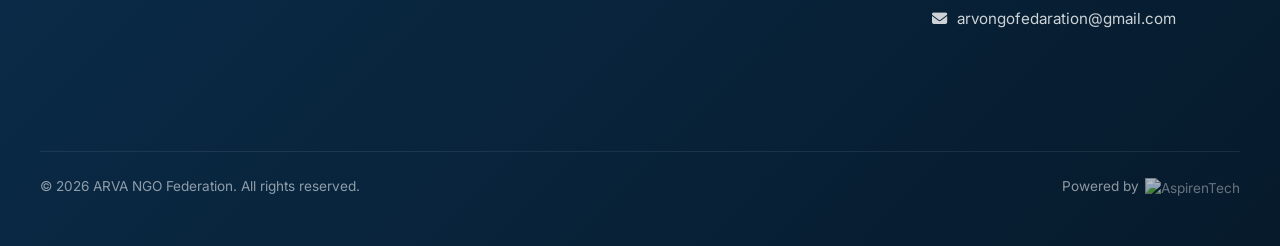
==== commit 2b4f8591: "changes" ====
--- a/index.html
+++ b/index.html
@@ -55,6 +55,9 @@
                         <li><a href="environment.html">Environment</a></li>
                         <li><a href="agriculture.html">Agriculture</a></li>
                         <li><a href="empowerment.html">Women & Youth Empowerment</a></li>
+                        <li><a href="traditional-medicine.html">Indian traditional medicine and herbal Research
+                                Development</a></li>
+
                     </ul>
                 </div>
                 <div class="nav-item"><a href="services.html">Services</a></div>
@@ -160,6 +163,24 @@
                 <h3>Empowerment</h3>
                 <p>Enabling women and youth to lead independent and successful lives.</p>
                 <a href="empowerment.html"
+                    style="color: var(--primary); font-weight: 600; margin-top: 1rem; display: inline-block;">Learn More
+                    <i class="fa-solid fa-arrow-right" style="font-size: 0.75rem;"></i></a>
+            </div>
+
+            <div class="focus-card reveal">
+                <i class="fa-solid fa-mortar-pestle"></i>
+                <h3>Traditional Medicine</h3>
+                <p>Promoting Indian traditional medicine and herbal research development.</p>
+                <a href="traditional-medicine.html"
+                    style="color: var(--primary); font-weight: 600; margin-top: 1rem; display: inline-block;">Learn More
+                    <i class="fa-solid fa-arrow-right" style="font-size: 0.75rem;"></i></a>
+            </div>
+
+            <div class="focus-card reveal">
+                <i class="fa-solid fa-handshake-angle"></i>
+                <h3>NGO Services</h3>
+                <p>Strengthening grassroots organizations with professional support services.</p>
+                <a href="services.html"
                     style="color: var(--primary); font-weight: 600; margin-top: 1rem; display: inline-block;">Learn More
                     <i class="fa-solid fa-arrow-right" style="font-size: 0.75rem;"></i></a>
             </div>
--- a/style.css
+++ b/style.css
@@ -553,6 +553,7 @@
     padding: 6rem 2rem 3rem;
     position: relative;
     overflow: hidden;
+    margin-top: 23px;
 }
 
 
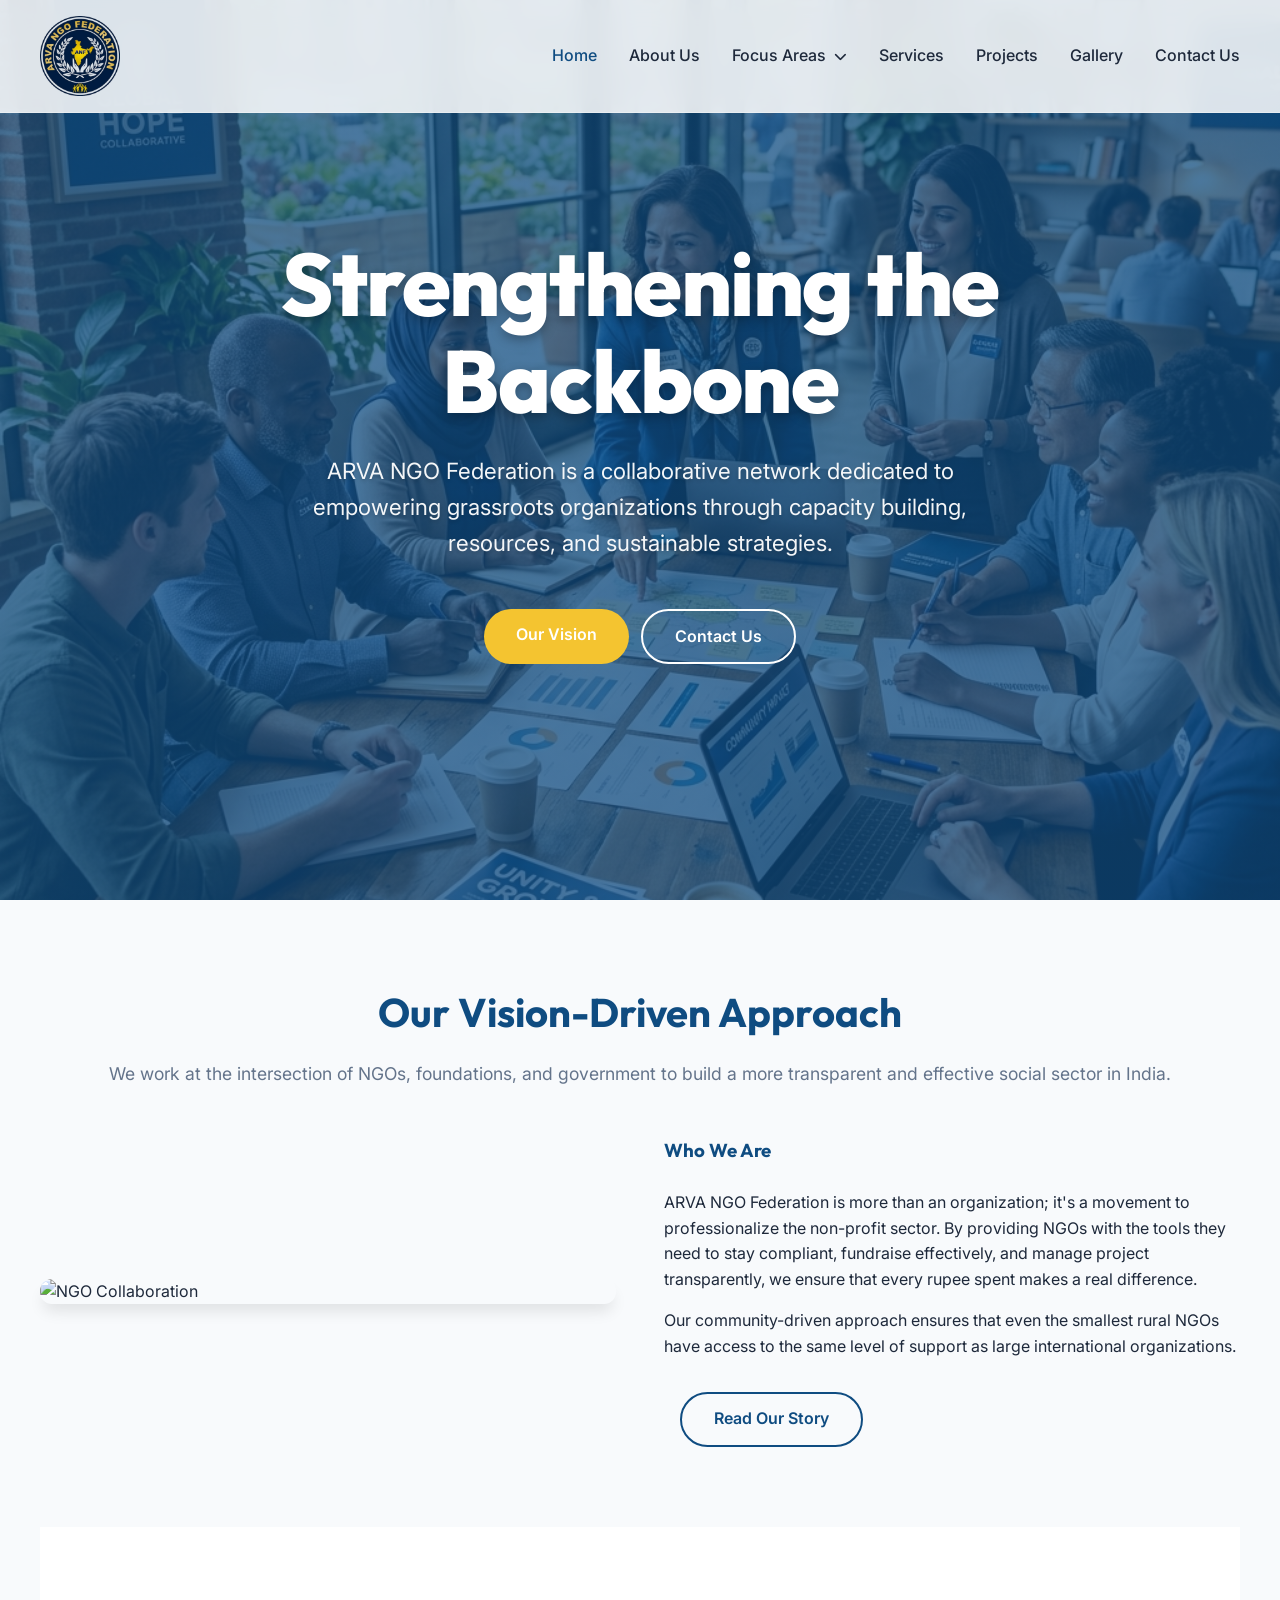
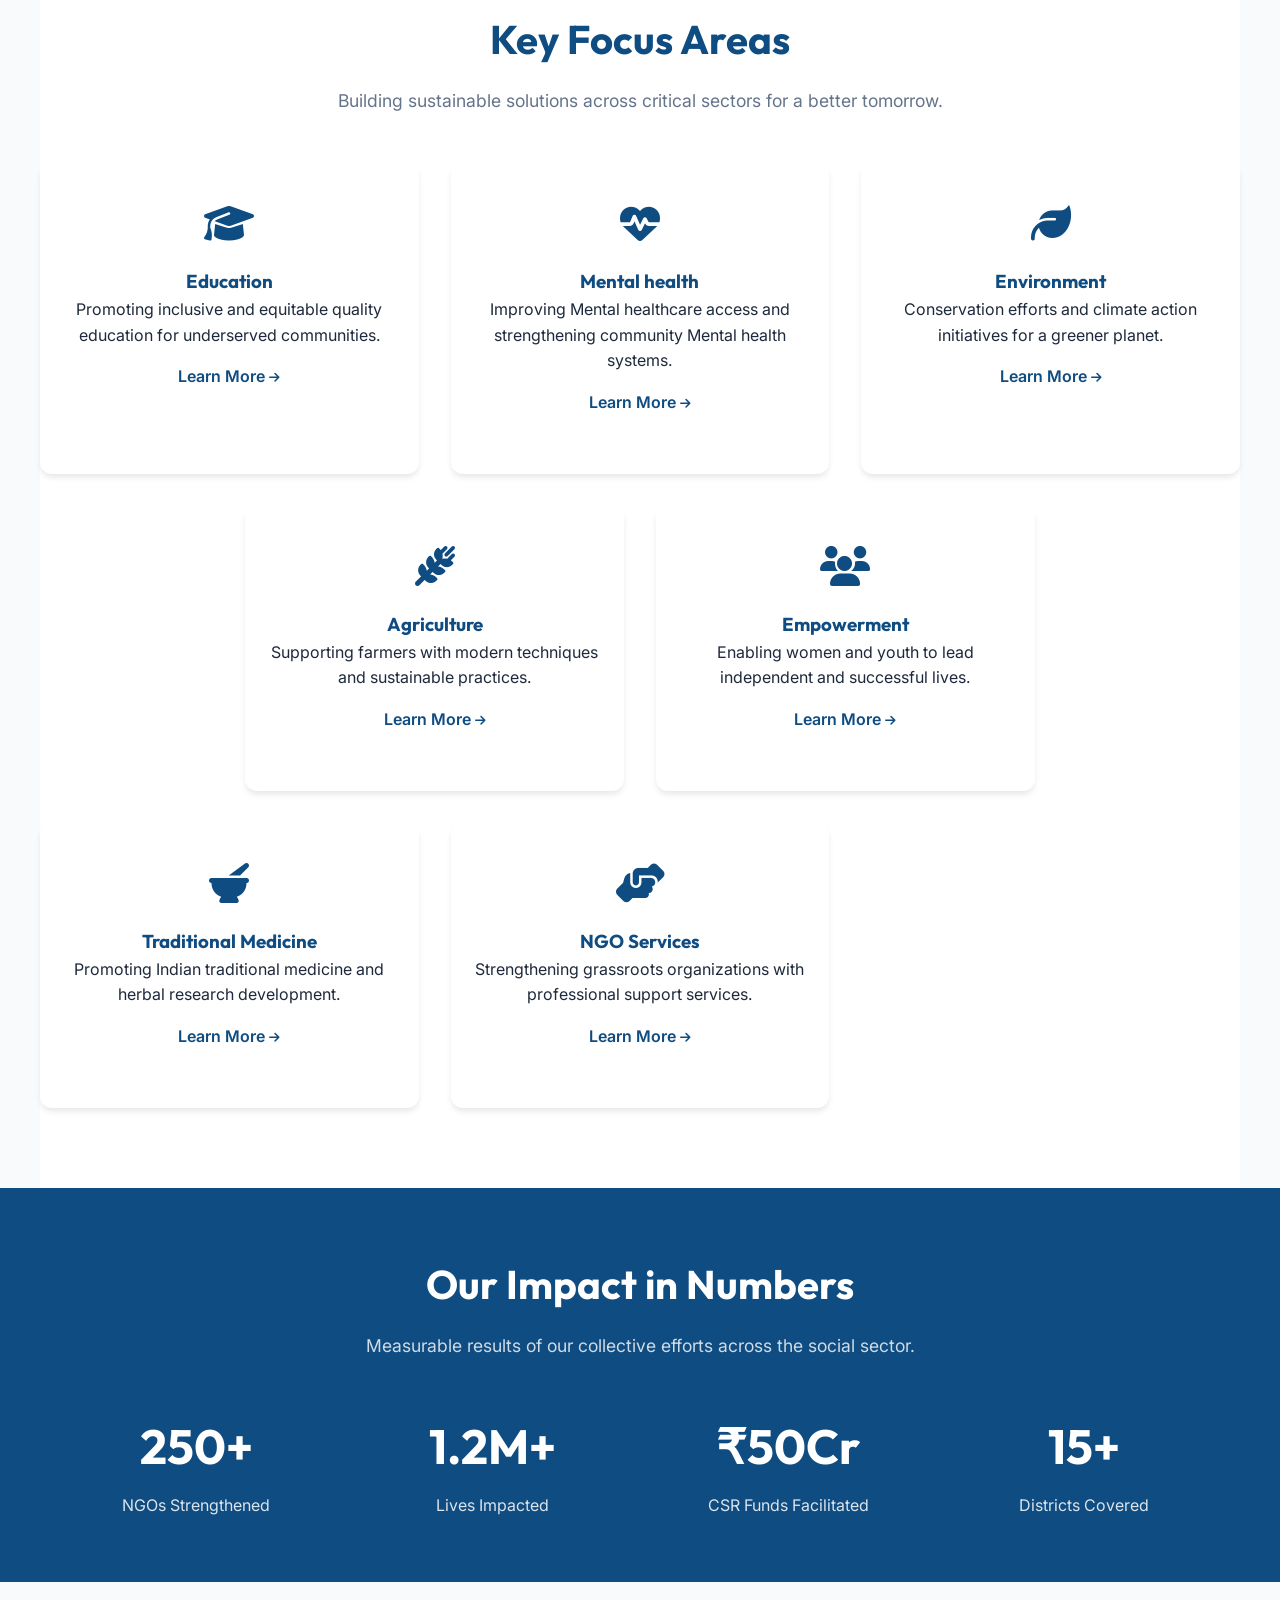
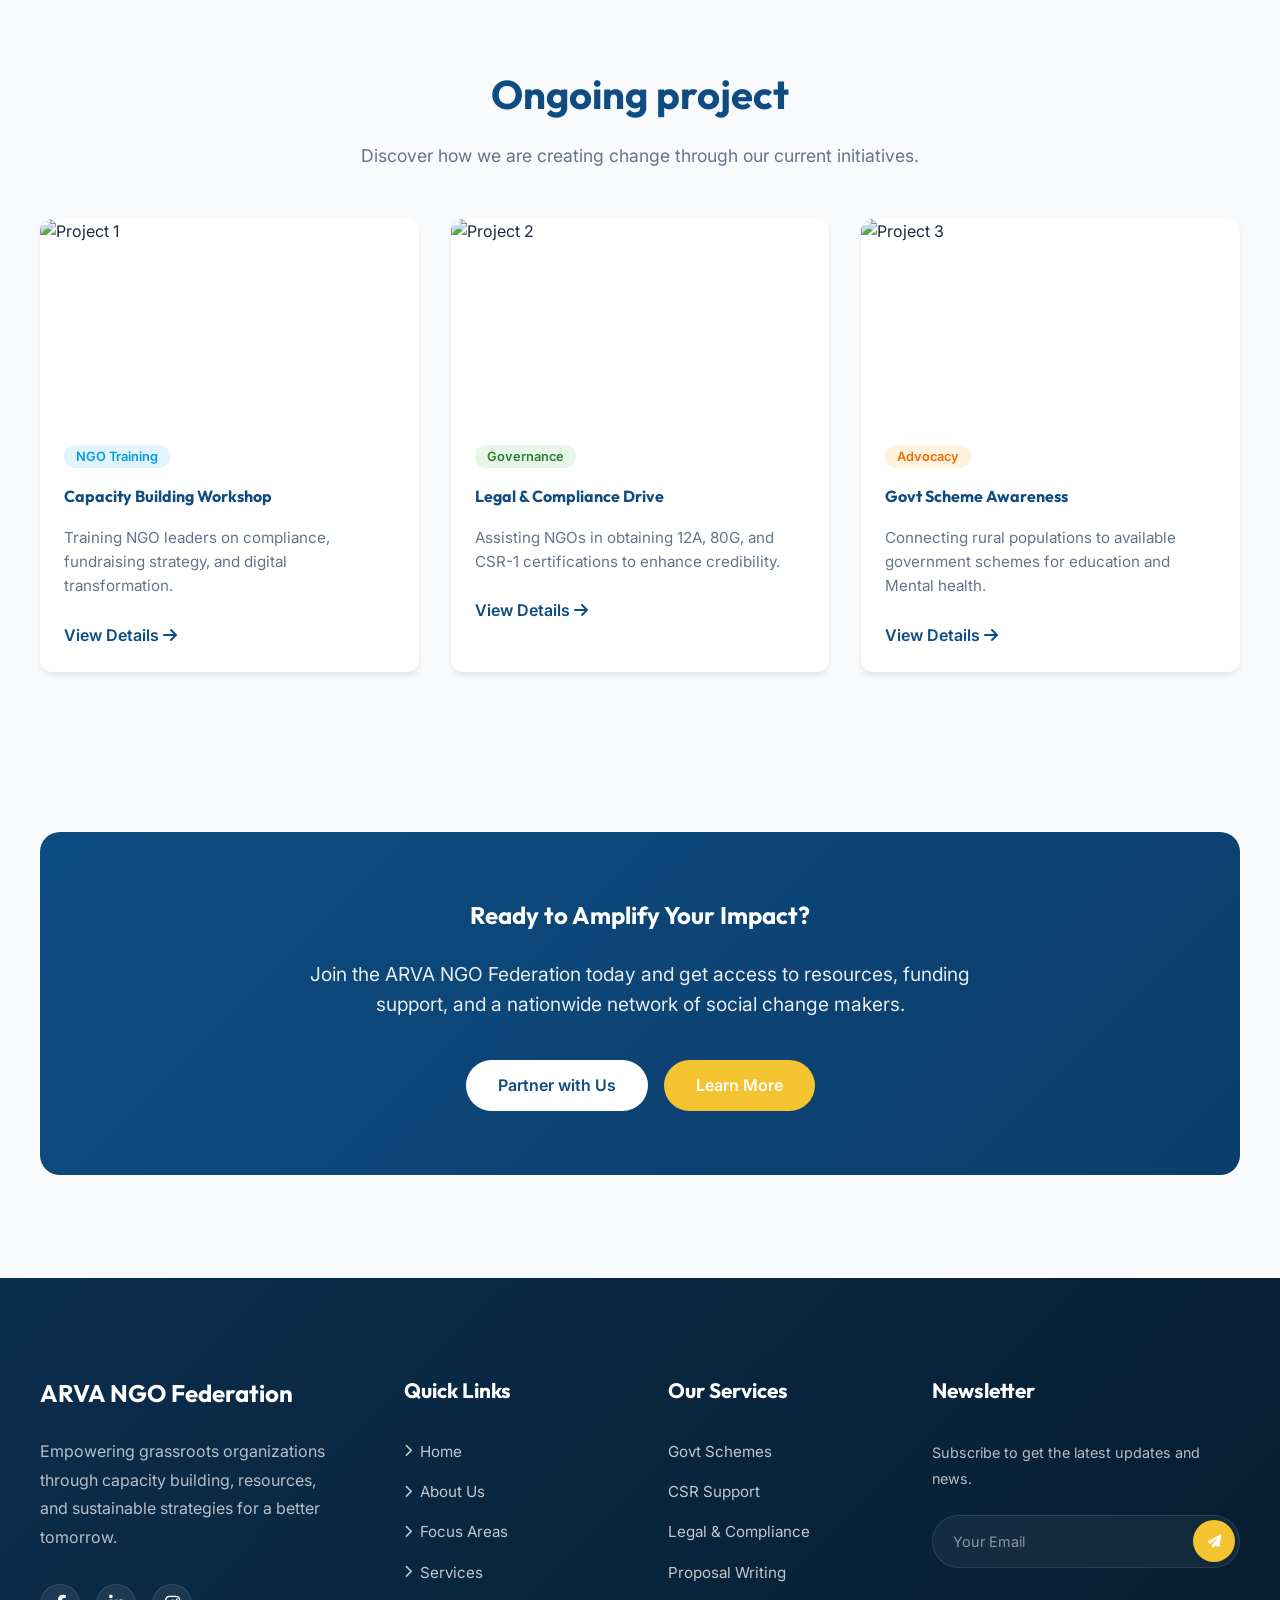
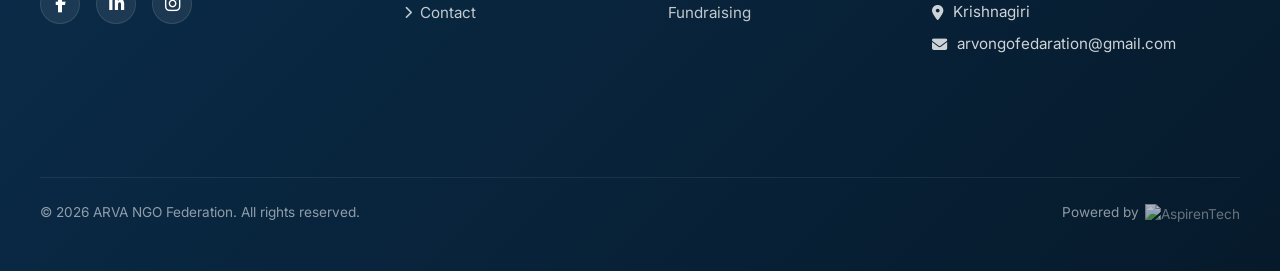
==== commit 46d94fa2: "changes" ====
--- a/index.html
+++ b/index.html
@@ -6,7 +6,7 @@
     <meta name="viewport" content="width=device-width, initial-scale=1.0">
     <title>ARVA NGO Federation | Empowering Social Impact</title>
     <meta name="description"
-        content="ARVA NGO Federation works with NGOs, governments, and foundations to build capacity and drive sustainable social impact in Education, Health, and more.">
+        content="ARVA NGO Federation works with NGOs, governments, and foundations to build capacity and drive sustainable social impact in Education, Mental health, and more.">
 
     <!-- Google Fonts -->
     <link rel="stylesheet" href="style.css">
@@ -51,7 +51,7 @@
                     <a href="#">Focus Areas <i class="fa-solid fa-chevron-down"></i></a>
                     <ul class="dropdown-menu">
                         <li><a href="education.html">Education</a></li>
-                        <li><a href="health.html">Health</a></li>
+                        <li><a href="mental  health.html">Mental health</a></li>
                         <li><a href="environment.html">Environment</a></li>
                         <li><a href="agriculture.html">Agriculture</a></li>
                         <li><a href="empowerment.html">Women & Youth Empowerment</a></li>
@@ -133,9 +133,9 @@
 
             <div class="focus-card reveal">
                 <i class="fa-solid fa-heart-pulse"></i>
-                <h3>Health</h3>
-                <p>Improving healthcare access and strengthening community health systems.</p>
-                <a href="health.html"
+                <h3>Mental health</h3>
+                <p>Improving Mental healthcare access and strengthening community Mental health systems.</p>
+                <a href="Mental health.html"
                     style="color: var(--primary); font-weight: 600; margin-top: 1rem; display: inline-block;">Learn More
                     <i class="fa-solid fa-arrow-right" style="font-size: 0.75rem;"></i></a>
             </div>
@@ -264,7 +264,7 @@
                         style="background: #fff3e0; color: #ef6c00; padding: 0.25rem 0.75rem; border-radius: 50px; font-size: 0.8rem; font-weight: 600;">Advocacy</span>
                     <h4 style="margin: 1rem 0;">Govt Scheme Awareness</h4>
                     <p style="font-size: 0.95rem; color: var(--text-muted); margin-bottom: 1.5rem;">Connecting rural
-                        populations to available government schemes for education and health.</p>
+                        populations to available government schemes for education and Mental health.</p>
                     <a href="project.html#ongoing" style="color: var(--primary); font-weight: 600;">View Details <i
                             class="fa-solid fa-arrow-right"></i></a>
                 </div>
--- a/style.css
+++ b/style.css
@@ -40,6 +40,8 @@
     font-family: 'Outfit', sans-serif;
     font-weight: 700;
     color: var(--primary);
+
+
 }
 
 a {
@@ -1291,4 +1293,16 @@
         flex-direction: column !important;
         align-items: center;
     }
+}
+
+.sub-hero {
+    background: linear-gradient(rgba(15, 76, 129, 0.8), rgba(15, 76, 129, 0.8)), url(https://images.unsplash.com/photo-1599420186946-7b6fb4e297f0?q=80&w=2080&auto=format&fit=crop);
+    background-size: cover;
+    background-position: center;
+    height: 60vh;
+    display: flex;
+    align-items: center;
+    justify-content: center;
+    color: white;
+    text-align: center;
 }
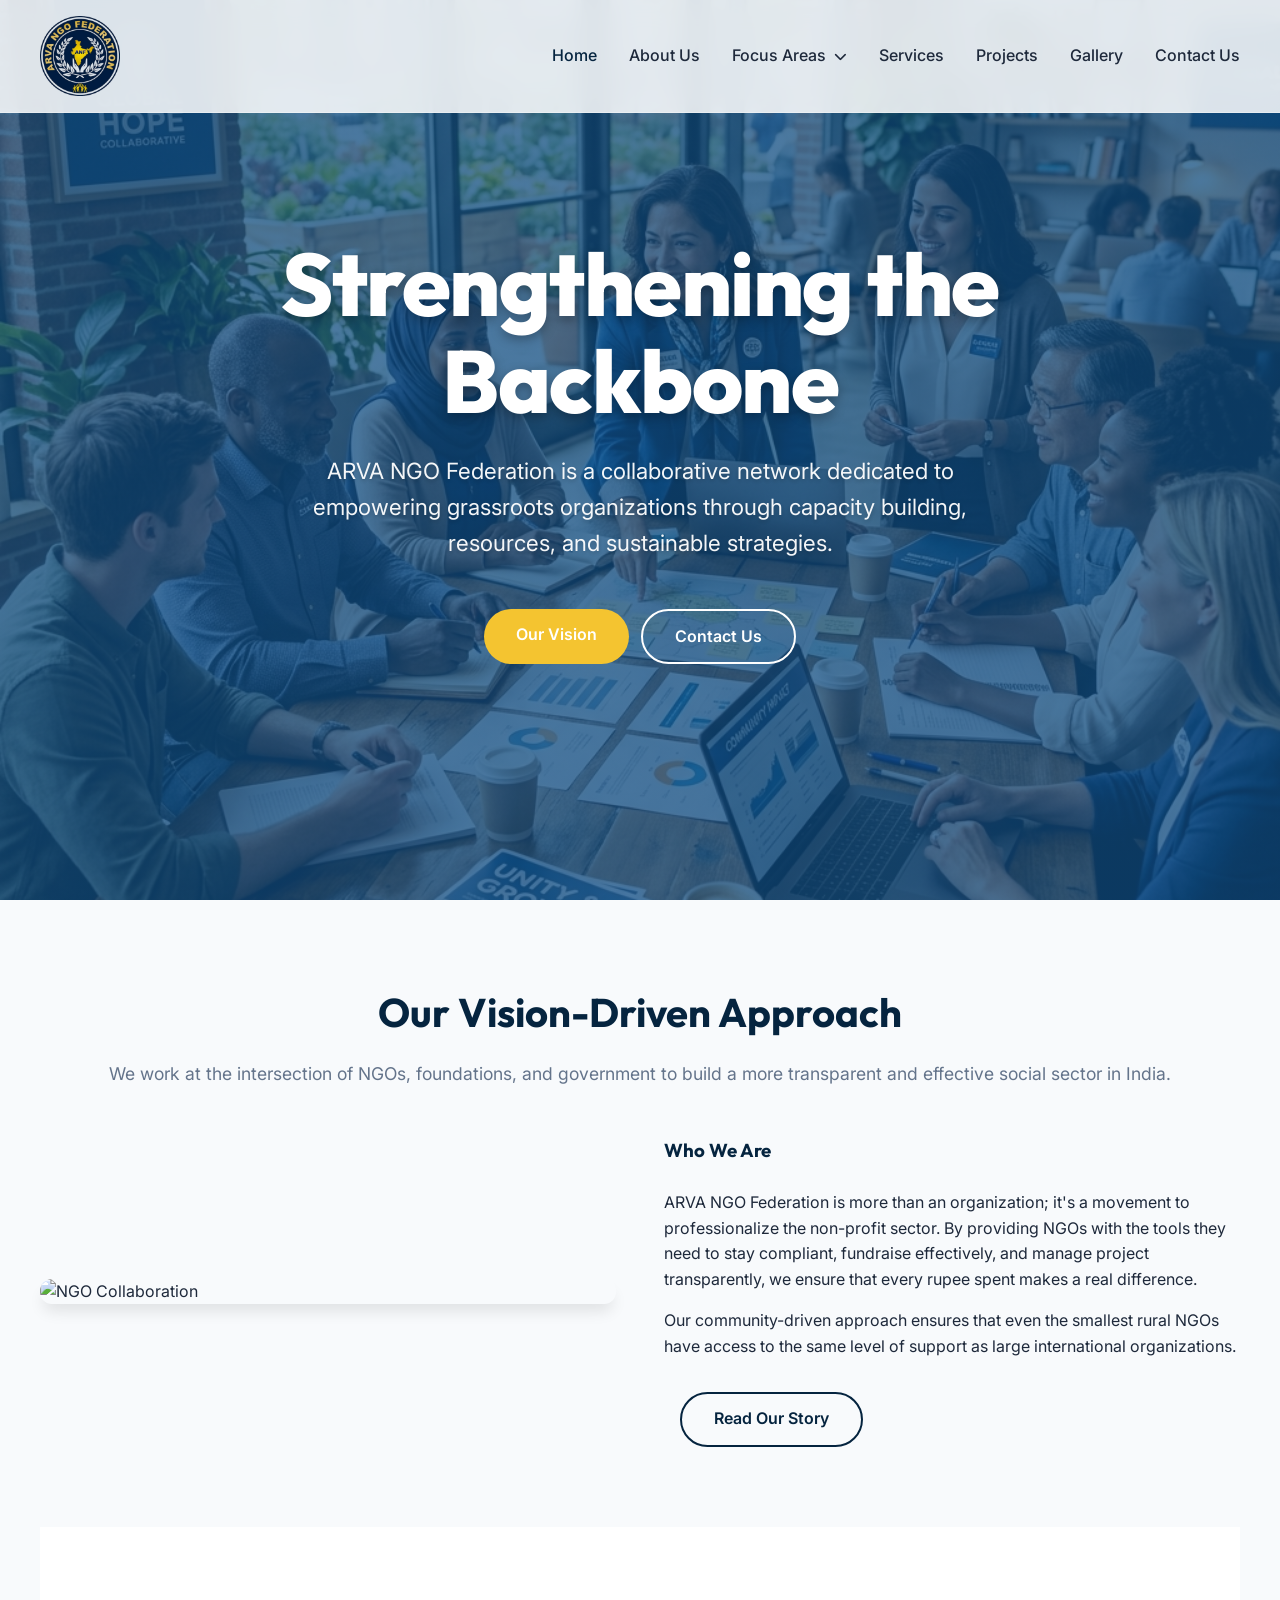
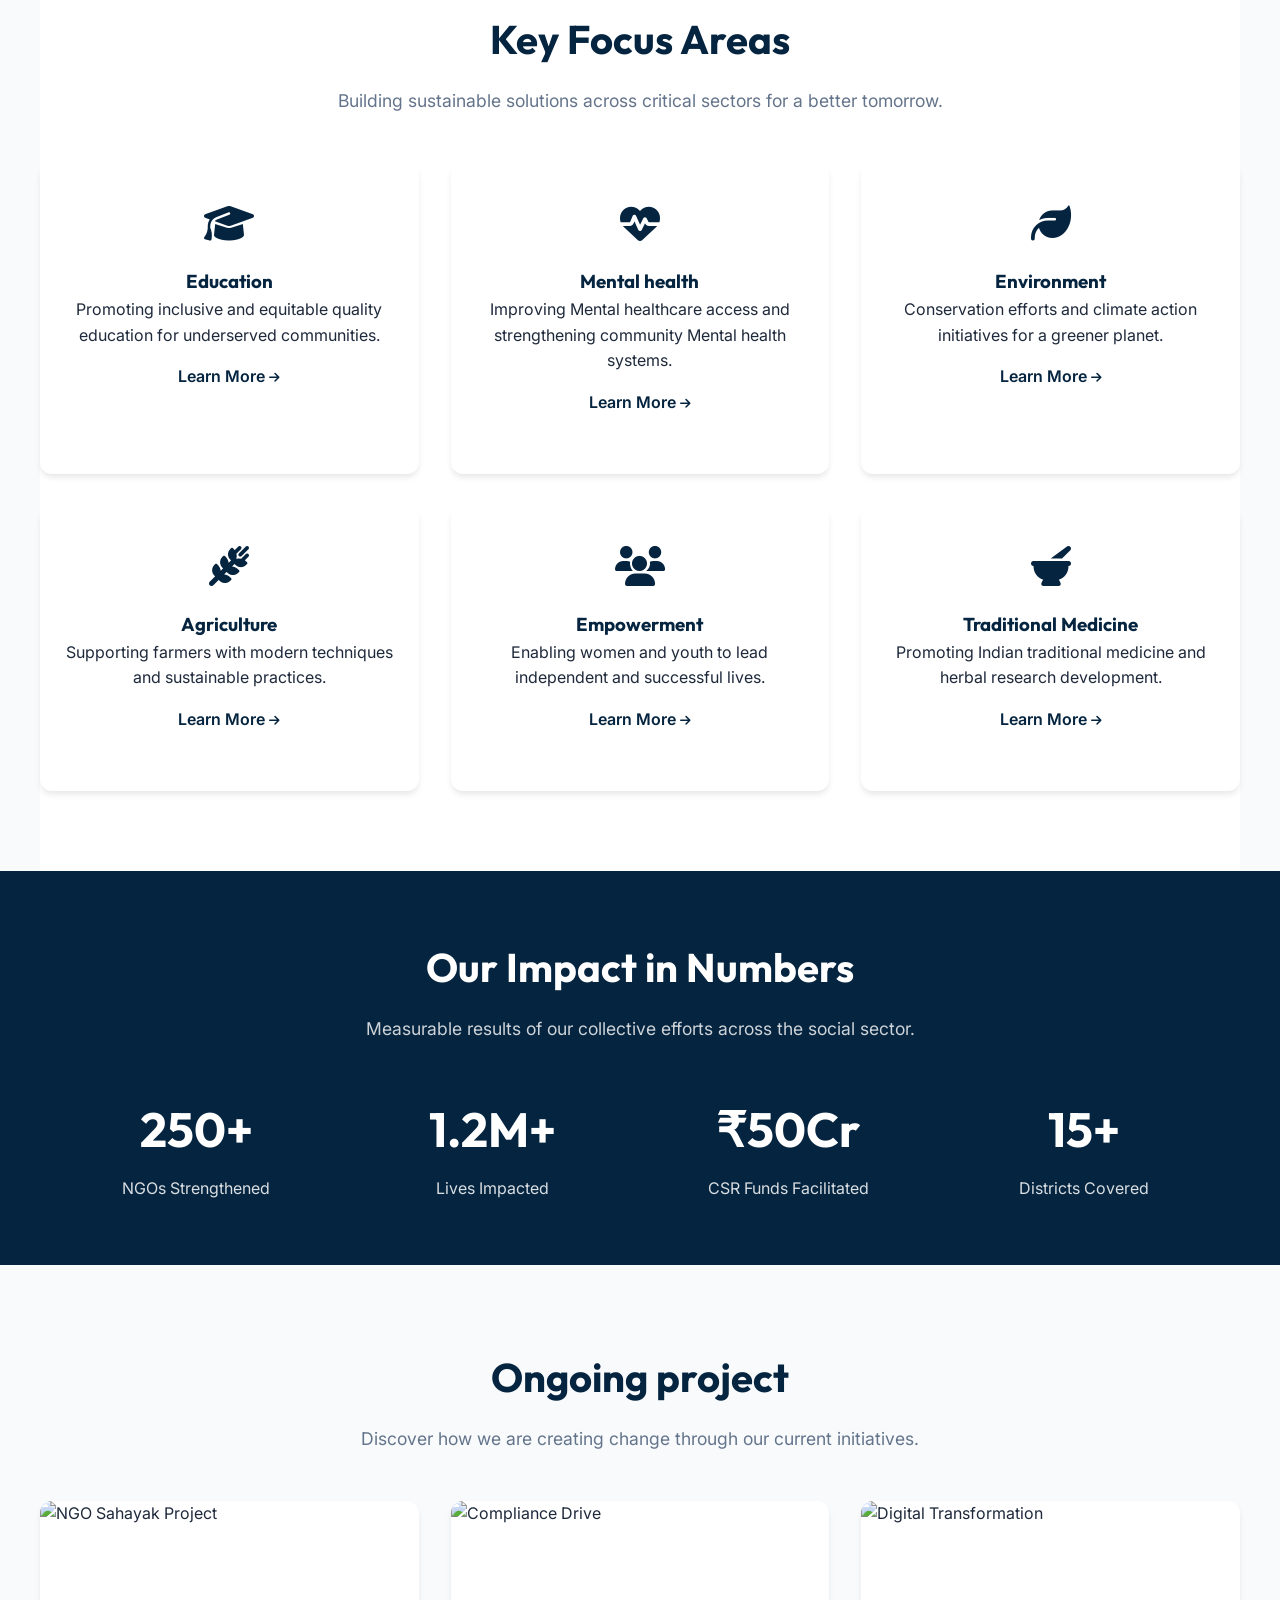
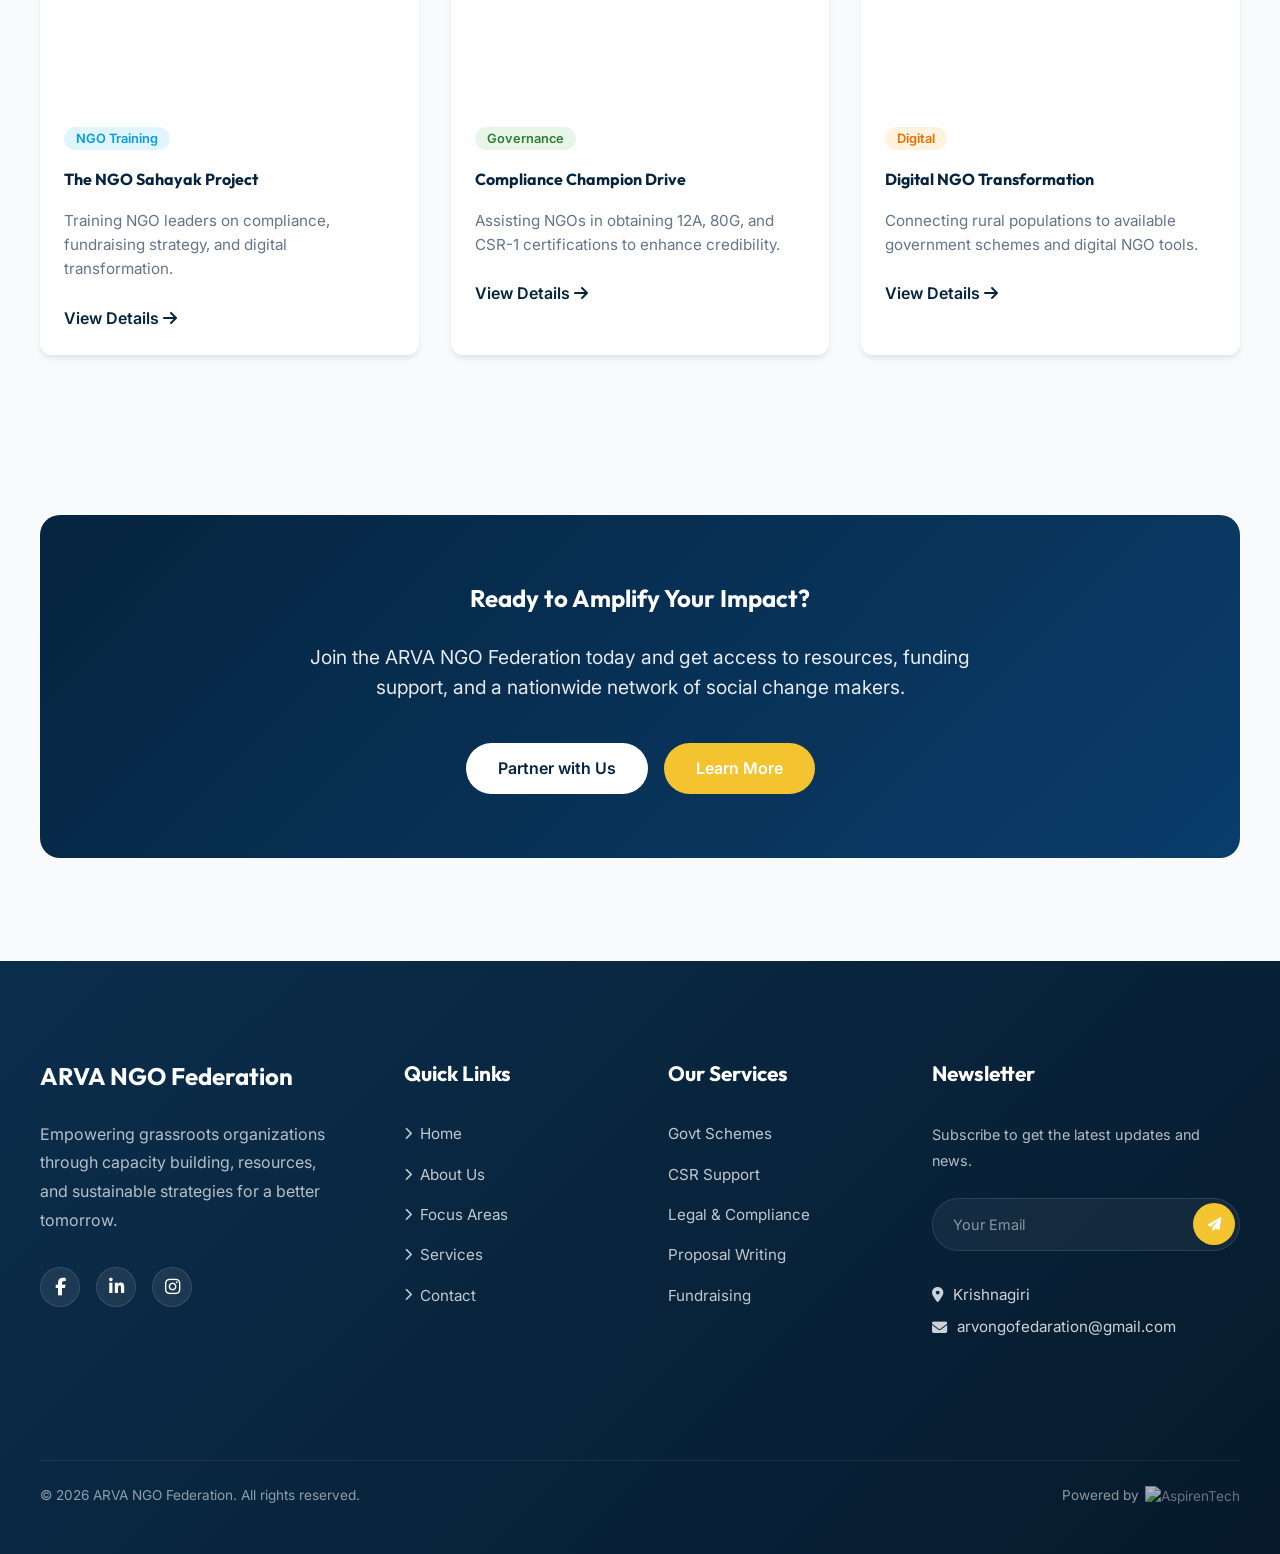
==== commit b946655b: "changes" ====
--- a/index.html
+++ b/index.html
@@ -135,7 +135,7 @@
                 <i class="fa-solid fa-heart-pulse"></i>
                 <h3>Mental health</h3>
                 <p>Improving Mental healthcare access and strengthening community Mental health systems.</p>
-                <a href="Mental health.html"
+                <a href="mental  health.html"
                     style="color: var(--primary); font-weight: 600; margin-top: 1rem; display: inline-block;">Learn More
                     <i class="fa-solid fa-arrow-right" style="font-size: 0.75rem;"></i></a>
             </div>
@@ -176,14 +176,7 @@
                     <i class="fa-solid fa-arrow-right" style="font-size: 0.75rem;"></i></a>
             </div>
 
-            <div class="focus-card reveal">
-                <i class="fa-solid fa-handshake-angle"></i>
-                <h3>NGO Services</h3>
-                <p>Strengthening grassroots organizations with professional support services.</p>
-                <a href="services.html"
-                    style="color: var(--primary); font-weight: 600; margin-top: 1rem; display: inline-block;">Learn More
-                    <i class="fa-solid fa-arrow-right" style="font-size: 0.75rem;"></i></a>
-            </div>
+
         </div>
     </section>
 
@@ -222,17 +215,16 @@
                 <p>Discover how we are creating change through our current initiatives.</p>
             </div>
         </div>
-
         <div style="display: grid; grid-template-columns: repeat(auto-fit, minmax(300px, 1fr)); gap: 2rem;">
             <div class="reveal"
                 style="background: var(--bg-white); border-radius: 12px; overflow: hidden; box-shadow: var(--shadow-sm);">
-                <img src="https://images.unsplash.com/photo-1542810634-71277d95dcbb?q=80&w=2070&auto=format&fit=crop"
-                    alt="Project 1" style="height: 200px; width: 100%; object-fit: cover;">
+                <img src="https://images.unsplash.com/photo-1552664730-d307ca884978?q=80&w=2070&auto=format&fit=crop"
+                    alt="NGO Sahayak Project" style="height: 200px; width: 100%; object-fit: cover;">
                 <div style="padding: 1.5rem;">
                     <span
                         style="background: #e1f5fe; color: #039be5; padding: 0.25rem 0.75rem; border-radius: 50px; font-size: 0.8rem; font-weight: 600;">NGO
                         Training</span>
-                    <h4 style="margin: 1rem 0;">Capacity Building Workshop</h4>
+                    <h4 style="margin: 1rem 0;">The NGO Sahayak Project</h4>
                     <p style="font-size: 0.95rem; color: var(--text-muted); margin-bottom: 1.5rem;">Training NGO leaders
                         on compliance, fundraising strategy, and digital transformation.</p>
                     <a href="project.html#ongoing" style="color: var(--primary); font-weight: 600;">View Details <i
@@ -242,12 +234,12 @@
 
             <div class="reveal"
                 style="background: var(--bg-white); border-radius: 12px; overflow: hidden; box-shadow: var(--shadow-sm);">
-                <img src="https://images.unsplash.com/photo-1531206715517-5c0ba140b2b8?q=80&w=2070&auto=format&fit=crop"
-                    alt="Project 2" style="height: 200px; width: 100%; object-fit: cover;">
+                <img src="https://images.unsplash.com/photo-1589829545856-d10d557cf95f?q=80&w=2070&auto=format&fit=crop"
+                    alt="Compliance Drive" style="height: 200px; width: 100%; object-fit: cover;">
                 <div style="padding: 1.5rem;">
                     <span
                         style="background: #e8f5e9; color: #2e7d32; padding: 0.25rem 0.75rem; border-radius: 50px; font-size: 0.8rem; font-weight: 600;">Governance</span>
-                    <h4 style="margin: 1rem 0;">Legal & Compliance Drive</h4>
+                    <h4 style="margin: 1rem 0;">Compliance Champion Drive</h4>
                     <p style="font-size: 0.95rem; color: var(--text-muted); margin-bottom: 1.5rem;">Assisting NGOs in
                         obtaining 12A, 80G, and CSR-1 certifications to enhance credibility.</p>
                     <a href="project.html#ongoing" style="color: var(--primary); font-weight: 600;">View Details <i
@@ -257,15 +249,15 @@
 
             <div class="reveal"
                 style="background: var(--bg-white); border-radius: 12px; overflow: hidden; box-shadow: var(--shadow-sm);">
-                <img src="https://images.unsplash.com/photo-1593113598332-cd288d649433?q=80&w=2070&auto=format&fit=crop"
-                    alt="Project 3" style="height: 200px; width: 100%; object-fit: cover;">
+                <img src="https://images.unsplash.com/photo-1509062522246-3755977927d7?q=80&w=2064&auto=format&fit=crop"
+                    alt="Digital Transformation" style="height: 200px; width: 100%; object-fit: cover;">
                 <div style="padding: 1.5rem;">
                     <span
-                        style="background: #fff3e0; color: #ef6c00; padding: 0.25rem 0.75rem; border-radius: 50px; font-size: 0.8rem; font-weight: 600;">Advocacy</span>
-                    <h4 style="margin: 1rem 0;">Govt Scheme Awareness</h4>
+                        style="background: #fff3e0; color: #ef6c00; padding: 0.25rem 0.75rem; border-radius: 50px; font-size: 0.8rem; font-weight: 600;">Digital</span>
+                    <h4 style="margin: 1rem 0;">Digital NGO Transformation</h4>
                     <p style="font-size: 0.95rem; color: var(--text-muted); margin-bottom: 1.5rem;">Connecting rural
-                        populations to available government schemes for education and Mental health.</p>
-                    <a href="project.html#ongoing" style="color: var(--primary); font-weight: 600;">View Details <i
+                        populations to available government schemes and digital NGO tools.</p>
+                    <a href="project.html#upcoming" style="color: var(--primary); font-weight: 600;">View Details <i
                             class="fa-solid fa-arrow-right"></i></a>
                 </div>
             </div>
--- a/style.css
+++ b/style.css
@@ -1,8 +1,8 @@
 @import url('https://fonts.googleapis.com/css2?family=Inter:wght@300;400;500;600;700&family=Outfit:wght@400;500;600;700&display=swap');
 
 :root {
-    --primary: #0f4c81;
-    --primary-light: #1e6091;
+    --primary: #05243f;
+    --primary-light: #2e516b;
     --secondary: #27ae60;
     --accent: #F4C430;
     --bg-light: #f8fafc;
@@ -394,26 +394,17 @@
    ============================== */
 .focus-grid {
     display: grid;
-    grid-template-columns: repeat(6, 1fr);
+    grid-template-columns: repeat(3, 1fr);
     gap: 2rem;
 }
 
 .focus-card {
-    grid-column: span 2;
     background: var(--bg-white);
     padding: 2.5rem 1.5rem;
     border-radius: 12px;
     text-align: center;
     box-shadow: var(--shadow-sm);
     transition: var(--transition);
-}
-
-.focus-card:nth-child(4) {
-    grid-column: 2 / 4;
-}
-
-.focus-card:nth-child(5) {
-    grid-column: 4 / 6;
 }
 
 .focus-card:hover {
@@ -773,19 +764,7 @@
     }
 
     .focus-grid {
-        grid-template-columns: repeat(4, 1fr);
-    }
-
-    .focus-card {
-        grid-column: span 2;
-    }
-
-    .focus-card:nth-child(4) {
-        grid-column: span 2;
-    }
-
-    .focus-card:nth-child(5) {
-        grid-column: 2 / 4;
+        grid-template-columns: repeat(3, 1fr);
     }
 
     .footer-container {
@@ -917,14 +896,8 @@
 
     /* Focus grid */
     .focus-grid {
-        grid-template-columns: 1fr 1fr;
+        grid-template-columns: repeat(3, 1fr);
         gap: 1.25rem;
-    }
-
-    .focus-card,
-    .focus-card:nth-child(4),
-    .focus-card:nth-child(5) {
-        grid-column: span 1;
     }
 
     /* Impact */
@@ -1022,16 +995,10 @@
         font-size: 1.6rem;
     }
 
-    /* Focus grid → single column */
+    /* Focus grid */
     .focus-grid {
-        grid-template-columns: 1fr;
+        grid-template-columns: repeat(3, 1fr);
         gap: 1rem;
-    }
-
-    .focus-card,
-    .focus-card:nth-child(4),
-    .focus-card:nth-child(5) {
-        grid-column: span 1;
     }
 
     /* Impact → stacked */
@@ -1305,4 +1272,5 @@
     justify-content: center;
     color: white;
     text-align: center;
+    margin-top: 43px;
 }
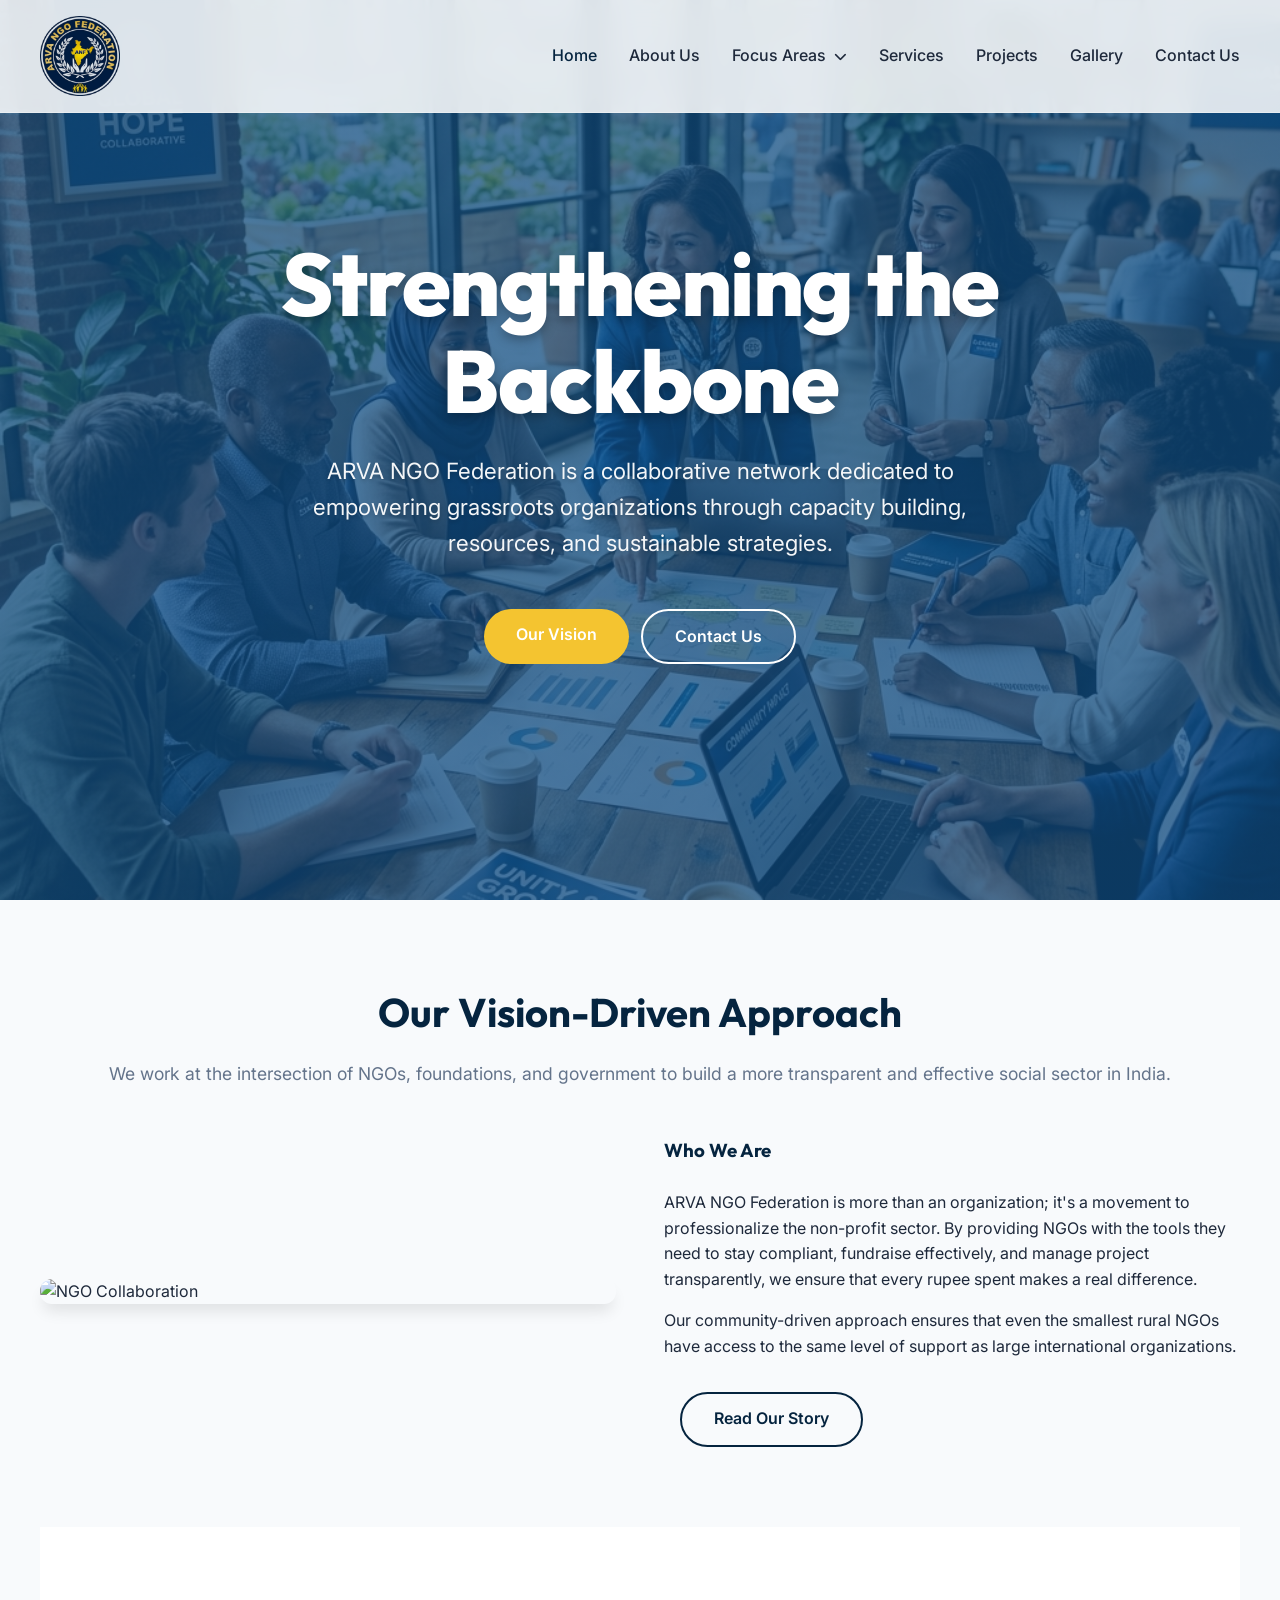
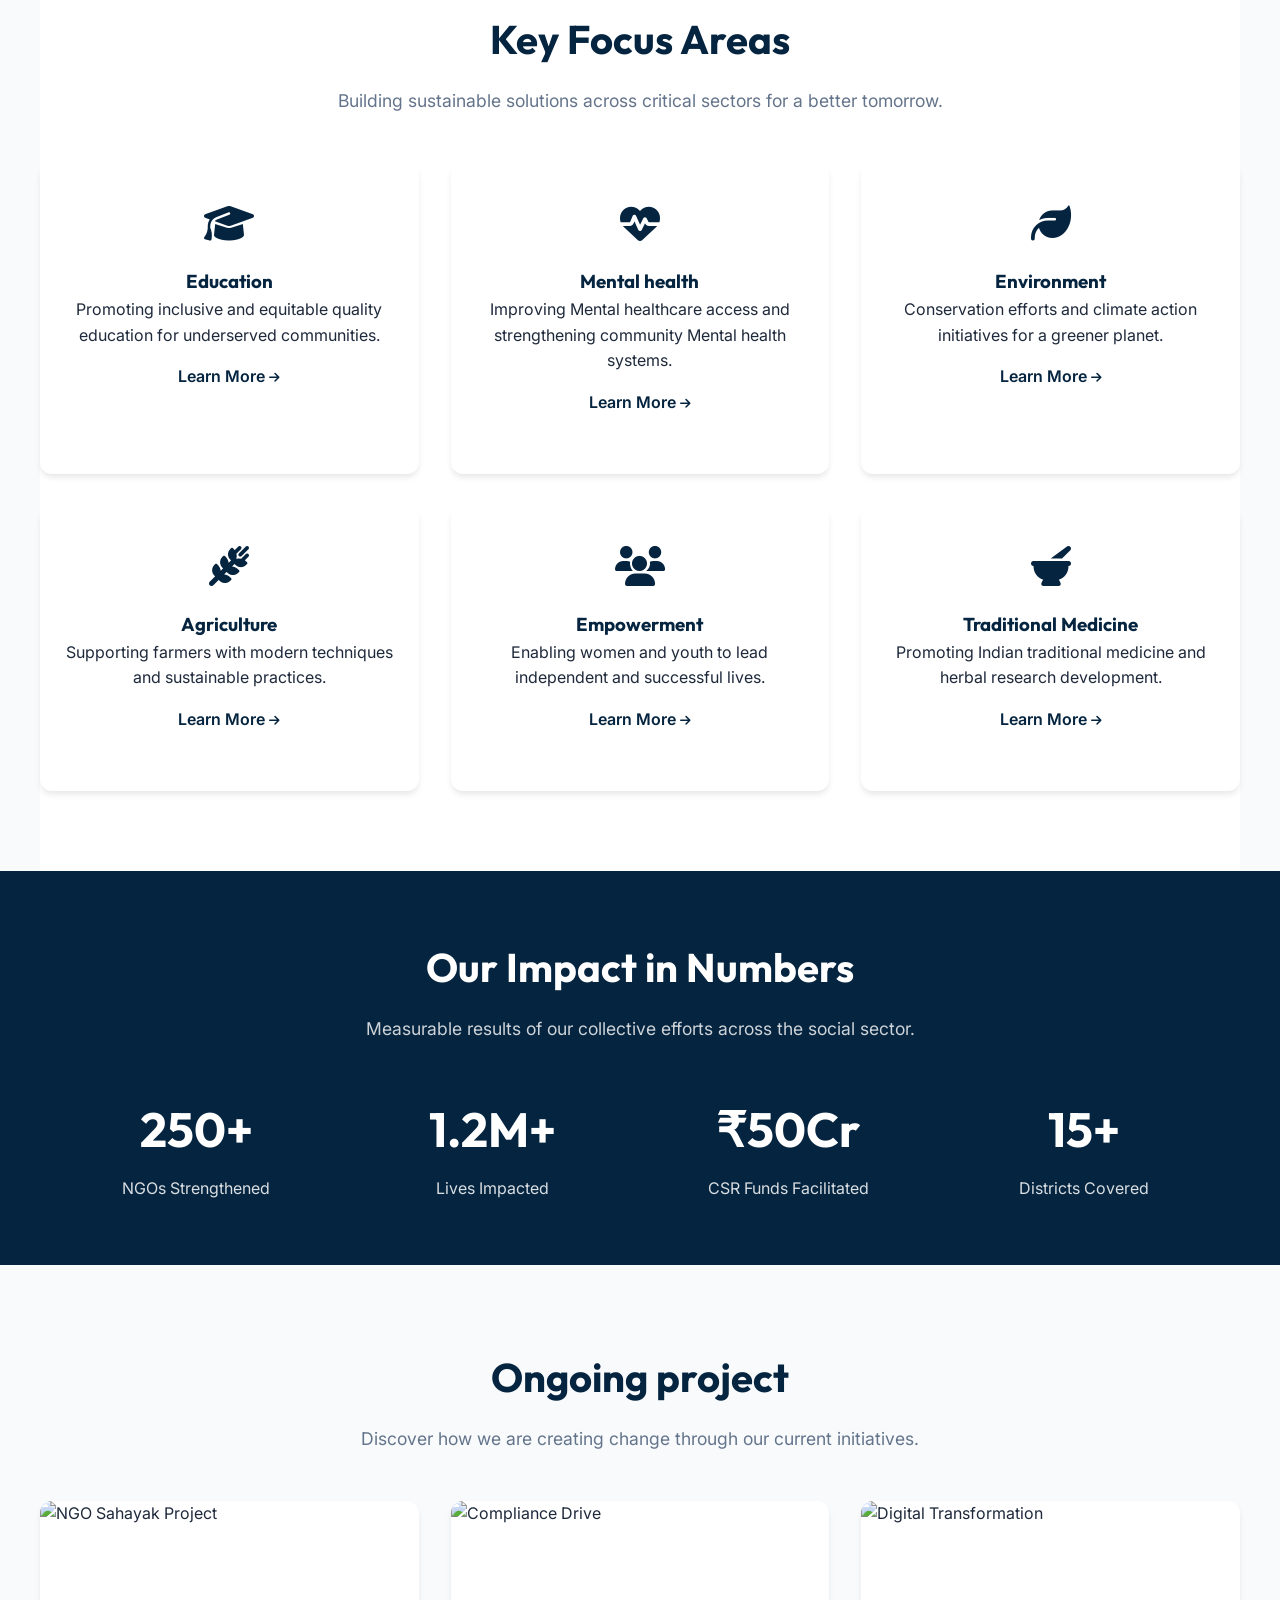
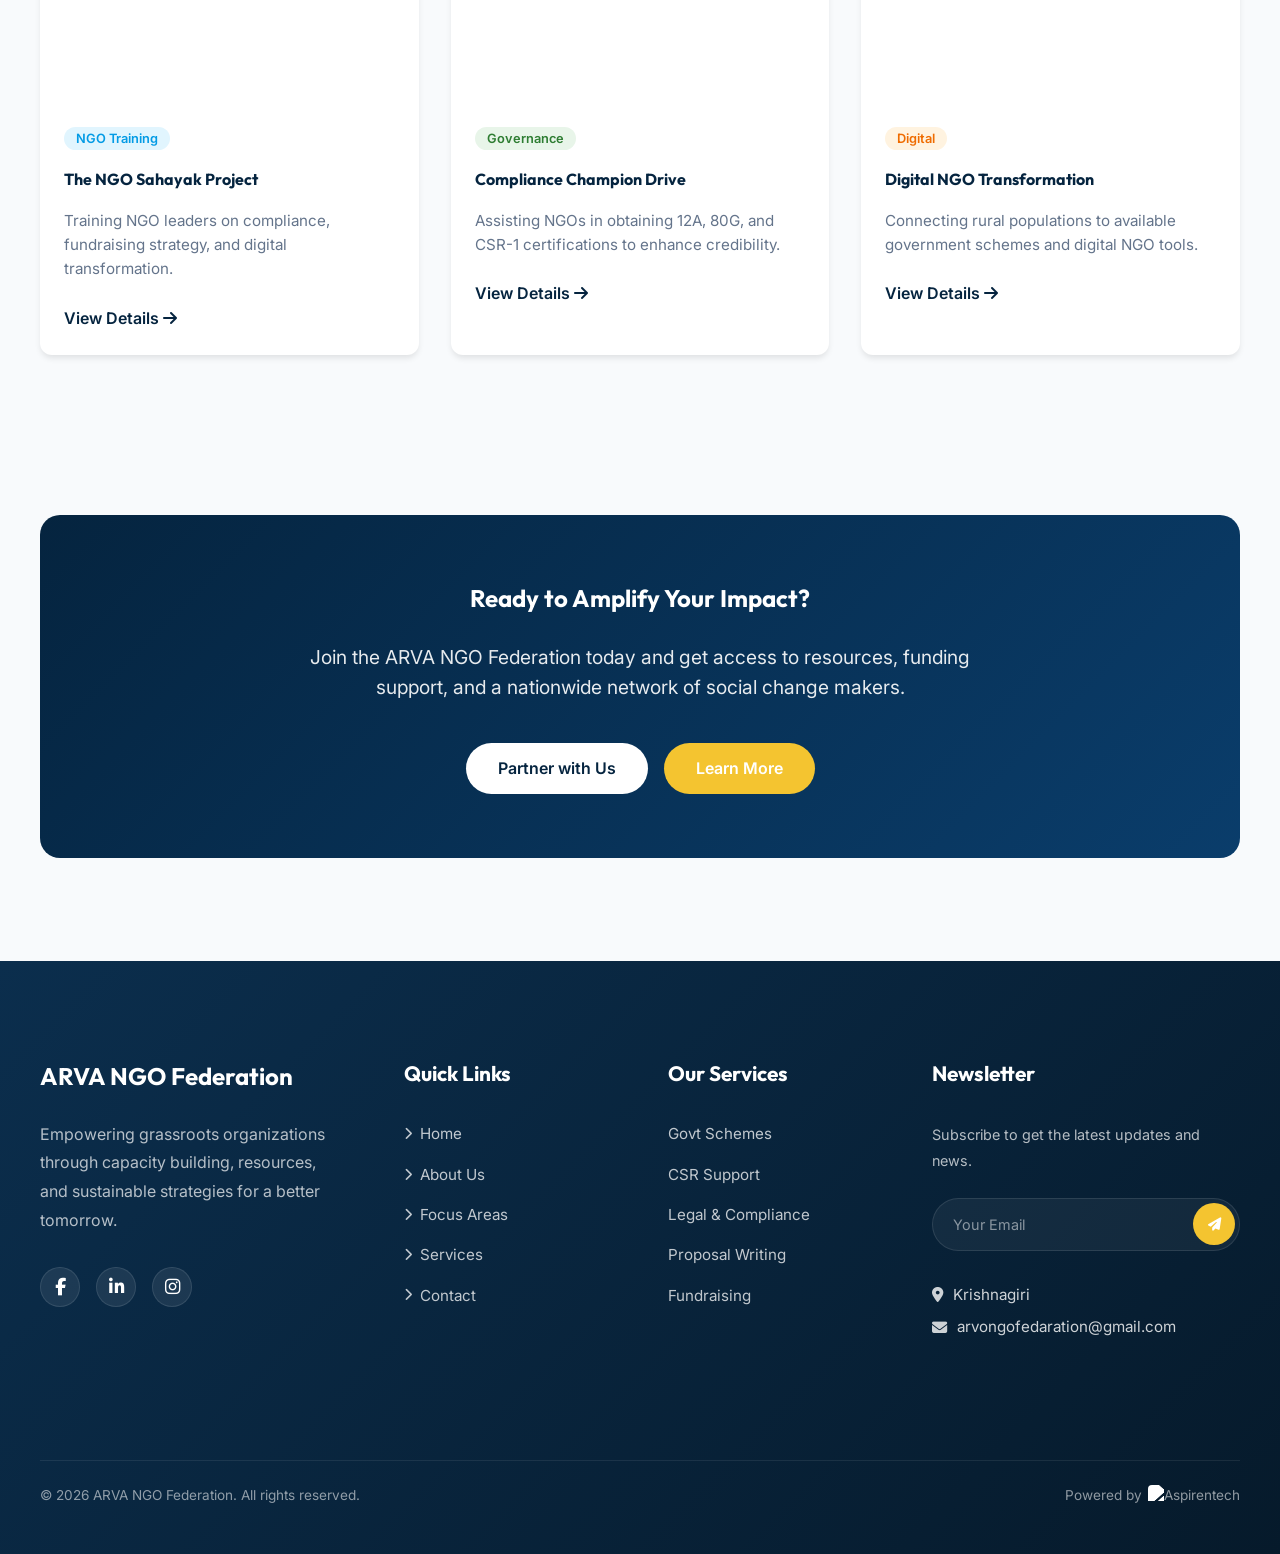
==== commit 9657ff35: "changes" ====
--- a/index.html
+++ b/index.html
@@ -347,9 +347,10 @@
             <span class="powered-by">
                 Powered by
                 <a href="https://aspirentech.com" target="_blank">
-                    <img src="https://aspirentech.com/assets/aspirentech-logo-new-B7I5o4Z6.png" alt="AspirenTech"
-                        height="18">
+                    <img src="https://aspirentech.com/assets/aspirentech-logo-new-B7I5o4Z6.png" alt="Aspirentech" style="height: 20px; border-radius: 4px; filter: brightness(0) invert(1); opacity: 0.6;
+  transition: opacity 0.3s ease;opacity: 1;">
                 </a>
+
             </span>
         </div>
     </footer>
